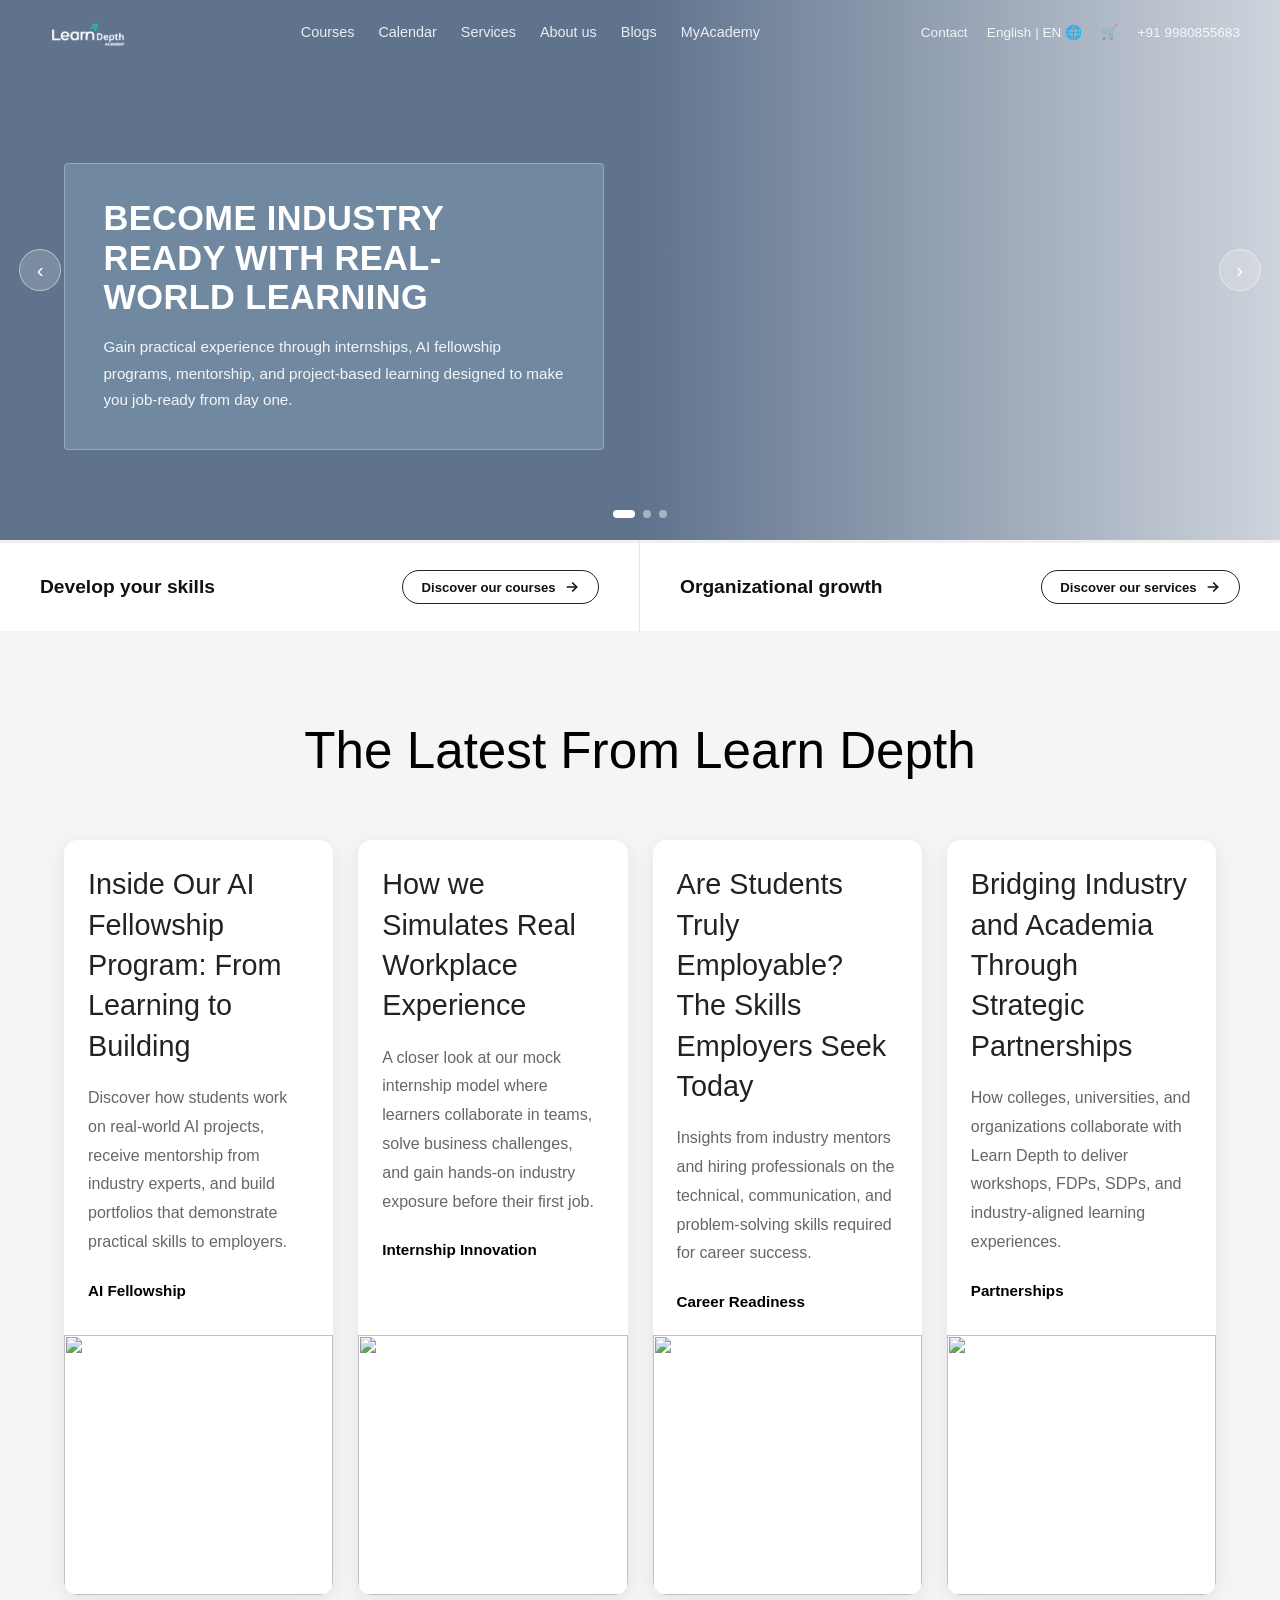
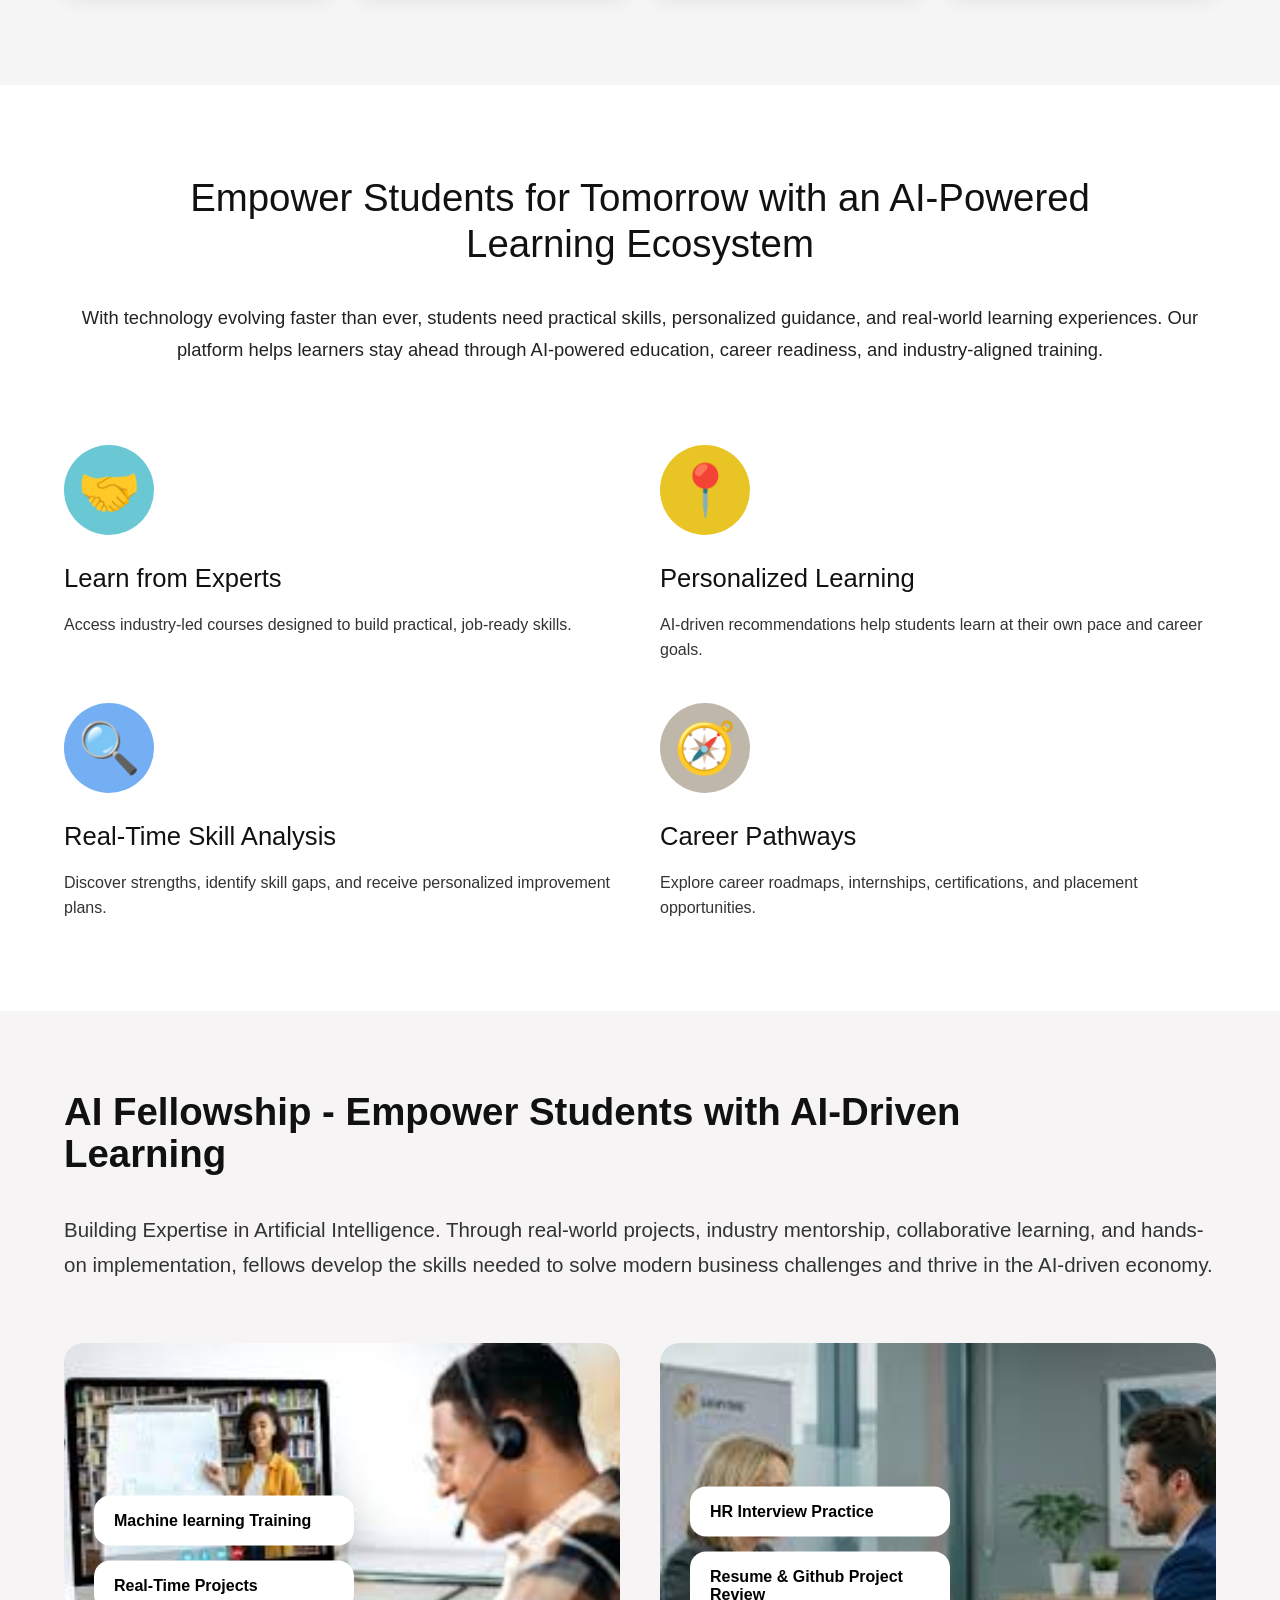
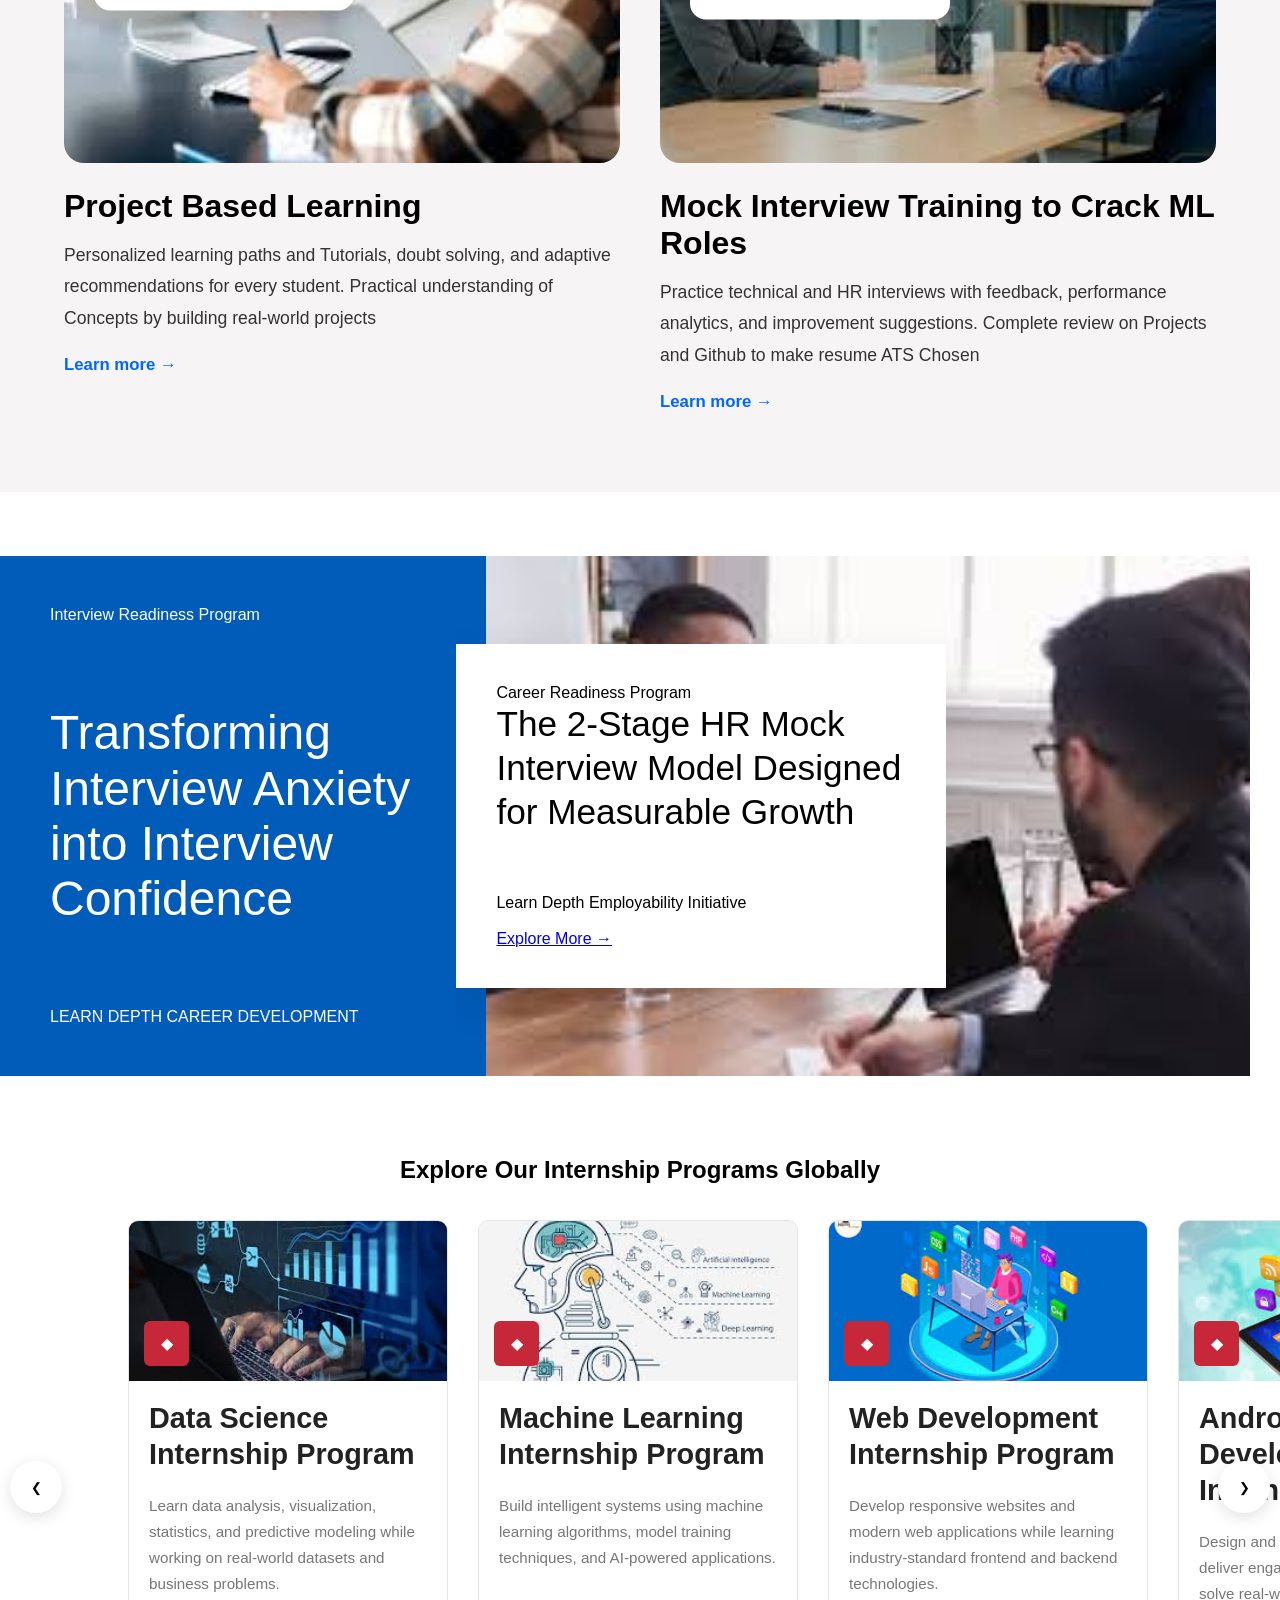
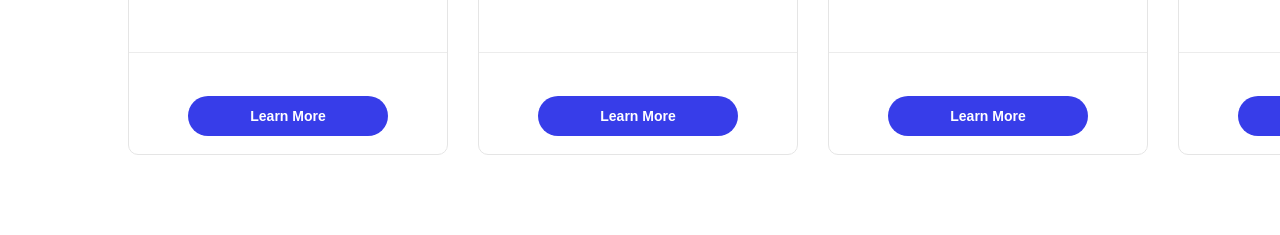
==== index.html @ 4b8437ee "Initial commit" ====
<!doctype html>
<html lang="en">

<head>
  <meta charset="UTF-8" />
  <meta name="viewport" content="width=device-width,initial-scale=1.0" />
  <title>Academy — Hero Section</title>
  <link rel="stylesheet" href="style.css" class="style" />
</head>

<body>
  <div style="position: relative">
    <!-- NAV -->
    <nav>
      <a href="#" class="nav-logo">
    <img src="img/bg-removed-white.png" alt="Learn Depth Logo">
</a>
      <ul class="nav-links">
        <li><a href="#">Courses</a></li>
        <li><a href="#">Calendar</a></li>
        <li><a href="#">Services</a></li>
        <li><a href="#">About us</a></li>
        <!-- <li><a href="#" class="active">Insights</a></li> -->
        <li><a href="#">Blogs</a></li>
        <li><a href="#">MyAcademy</a></li>
      </ul>
      <div class="nav-right">
        <span>Contact</span>
        <span>English | EN &#127760;</span>
        <span>&#128722;</span>
        <span>+91 9980855683</span>
      </div>
      <button class="nav-toggle" id="navToggle" aria-label="Open navigation menu">
        <span></span><span></span><span></span>
      </button>
    </nav>
    <!-- MOBILE MENU -->
    <div class="mobile-menu" id="mobileMenu" role="dialog" aria-label="Navigation menu">
      <button class="mobile-close" id="mobileClose" aria-label="Close menu">
        &#x2715;
      </button>
      <a href="#">Courses</a>
      <a href="#">Calendar</a>
      <a href="#">Services</a>
      <a href="#">About us</a>
      <a href="#">Insights</a>
      <a href="#">Blogs</a>
      <a href="#">MyAcademy</a>
      <a href="#">Contact</a>
    </div>
    <!-- HERO SLIDER -->
    <div class="slider" id="slider">
      <div class="slides-track" id="slidesTrack">
        <div class="slide slide-0" role="img" aria-label="Slide 1"></div>
        <div class="slide slide-1" role="img" aria-label="Slide 2"></div>
        <div class="slide slide-2" role="img" aria-label="Slide 3"></div>
      </div>
      <div class="slide-content" id="slideContent">
        <h1 id="slideTitle">Become Industry Ready with Real-World Learning</h1>
        <p id="slideText">
          Gain practical experience through internships, AI fellowship programs, mentorship, and project-based learning 
          designed to make you job-ready from day one.
        </p>
      </div>
      <button class="arrow arrow-left" id="prev" aria-label="Previous slide">
        &#8249;
      </button>
      <button class="arrow arrow-right" id="next" aria-label="Next slide">
        &#8250;
      </button>
      <div class="dots" id="dots" role="tablist" aria-label="Slide indicators"></div>
    </div>
    <!-- BOTTOM CARDS -->
    <div class="bottom-cards">
      <div class="card-item">
        <h3>Develop your skills</h3>
        <a href="#" class="card-btn">
          Discover our courses
          <svg viewBox="0 0 24 24" fill="none" stroke="currentColor" stroke-width="2.5" stroke-linecap="round"
            stroke-linejoin="round">
            <path d="M5 12h14" />
            <path d="M13 6l6 6-6 6" />
          </svg>
        </a>
      </div>
      <div class="card-item">
        <h3>Organizational growth</h3>
        <a href="#" class="card-btn">
          Discover our services
          <svg viewBox="0 0 24 24" fill="none" stroke="currentColor" stroke-width="2.5" stroke-linecap="round"
            stroke-linejoin="round">
            <path d="M5 12h14" />
            <path d="M13 6l6 6-6 6" />
          </svg>
        </a>
      </div>
    </div>
  </div>
  <!-- /wrapper -->

  <section class="insights-section">
    <div class="container">
      <h2 class="section-title">The Latest From Learn Depth</h2>

      <div class="insights-grid">
        <!-- Card 1 -->
        <div class="insight-card">
          <div class="card-content">
            <h3>Inside Our AI Fellowship Program: From Learning to Building</h3>

            <p>
              Discover how students work on real-world AI projects, receive mentorship from industry experts,
               and build portfolios that demonstrate practical skills to employers.
            </p>

            <span class="tag">AI Fellowship</span>
          </div>

          <img src="https://images.unsplash.com/photo-1516321318423-f06f85e504b3?w=800" alt="" />
        </div>

        <!-- Card 2 -->
        <div class="insight-card">
          <div class="card-content">
            <h3>How we Simulates Real Workplace Experience</h3>

            <p>
              A closer look at our mock internship model where learners collaborate in teams, solve business challenges, and
               gain hands-on industry exposure before their first job.
            </p>

            <span class="tag">Internship Innovation</span>
          </div>

          <img src="https://images.unsplash.com/photo-1516321497487-e288fb19713f?w=800" alt="" />
        </div>

        <!-- Card 3 -->
        <div class="insight-card">
          <div class="card-content">
            <h3>Are Students Truly Employable? The Skills Employers Seek Today</h3>

            <p>
              Insights from industry mentors and hiring professionals on the technical, communication,
               and problem-solving skills required for career success.
            </p>

            <span class="tag">Career Readiness</span>
          </div>

          <img src="https://images.unsplash.com/photo-1522202176988-66273c2fd55f?w=800" alt="" />
        </div>

        <!-- Card 4 -->
        <div class="insight-card">
          <div class="card-content">
            <h3>Bridging Industry and Academia Through Strategic Partnerships</h3>

            <p>
              How colleges, universities, and organizations collaborate with Learn Depth to deliver workshops, 
              FDPs, SDPs, and industry-aligned learning experiences.
            </p>

            <span class="tag">Partnerships</span>
          </div>

          <img src="https://images.unsplash.com/photo-1454165804606-c3d57bc86b40?w=800" alt="" />
        </div>
      </div>
    </div>
  </section>

  <section class="features-section">
    <div class="features-container">
      <h2 class="section-heading">
        Empower Students for Tomorrow with an AI-Powered Learning Ecosystem
      </h2>

      <p class="section-description">
        With technology evolving faster than ever, students need practical
        skills, personalized guidance, and real-world learning experiences.
        Our platform helps learners stay ahead through AI-powered education,
        career readiness, and industry-aligned training.
      </p>

      <div class="features-grid">
        <div class="feature-card">
          <div class="icon-circle blue">🤝</div>

          <h3>Learn from Experts</h3>

          <p>
            Access industry-led courses designed to build practical, job-ready
            skills.
          </p>
        </div>

        <div class="feature-card">
          <div class="icon-circle yellow">📍</div>

          <h3>Personalized Learning</h3>

          <p>
            AI-driven recommendations help students learn at their own pace
            and career goals.
          </p>
        </div>

        <div class="feature-card">
          <div class="icon-circle blue2">🔍</div>

          <h3>Real-Time Skill Analysis</h3>

          <p>
            Discover strengths, identify skill gaps, and receive personalized
            improvement plans.
          </p>
        </div>

        <div class="feature-card">
          <div class="icon-circle gray">🧭</div>

          <h3>Career Pathways</h3>

          <p>
            Explore career roadmaps, internships, certifications, and
            placement opportunities.
          </p>
        </div>
      </div>
    </div>
  </section>

  <section class="solutions-section">
    <div class="solutions-container">
      <div class="solutions-header">
        <h2 >AI Fellowship - Empower Students with AI-Driven Learning</h2><br>

        <p>
          Building Expertise in Artificial Intelligence. Through real-world projects, industry mentorship, 
          collaborative learning, and hands-on implementation, fellows develop the skills 
          needed to solve modern business challenges and thrive in the AI-driven economy.
        </p>
      </div>

      <div class="solutions-grid">
        <!-- Card 1 -->

        <article class="solution-card">
          <div class="solution-image">
            <img src="img/download (18).jpg" alt="AI Learning" />

            <div class="floating-box">
              <div class="mini-card">Machine learning Training</div>

              <div class="mini-card">Real-Time Projects</div>
            </div>
          </div>

          <div class="solution-content">
            <h3>Project Based Learning </h3>

            <p>
              Personalized learning paths and Tutorials, doubt solving, and
              adaptive recommendations for every student.
              Practical understanding of Concepts by building real-world projects
            </p>

            <a href="#" class="learn-link"> Learn more → </a>
          </div>
        </article>

        <!-- Card 2 -->

        <article class="solution-card">
          <div class="solution-image">
            <img src="img/download (19).jpg" alt="Mock Interview" />

            <div class="floating-box">
              <div class="mini-card">HR Interview Practice</div>

              <div class="mini-card">Resume & Github Project Review</div>
            </div>
          </div>

          <div class="solution-content">
            <h3>Mock Interview Training to Crack ML Roles</h3>

            <p>
              Practice technical and HR interviews with feedback, performance
              analytics, and improvement suggestions.
              Complete review on Projects and Github to make resume ATS Chosen
            </p>

            <a href="#" class="learn-link"> Learn more → </a>
          </div>
        </article>
      </div>
    </div>
  </section>

  <section class="edu-research-showcase">
    <div class="edu-showcase-wrap">
      <div class="edu-primary-panel">
        <span class="edu-panel-label"> Interview Readiness Program </span>

        <h2 class="edu-panel-heading">
          Transforming Interview Anxiety into Interview Confidence
        </h2>

        <div class="edu-panel-footer">LEARN DEPTH CAREER DEVELOPMENT</div>
      </div>

      <div class="edu-visual-zone">
        <img src="img/mock-int.png" alt="Student Learning" class="edu-visual-image" />

        <div class="edu-floating-report">
          <span class="edu-report-label"> Career Readiness Program</span>

          <h3 class="edu-report-heading">
            The 2-Stage HR Mock Interview Model Designed for Measurable Growth
          </h3>

          <p class="edu-report-brand">Learn Depth Employability Initiative</p>
          <br />
          <a href="#" class="edu-insights-button"> Explore More → </a>
        </div>
      </div>
    </div>
  </section>

<section class="lp-programs-section">

    <h2 class="lp-program-heading" style="text-align:center">
        Explore Our Internship Programs Globally
    </h2><br><br>

    <div class="lp-programs-slider">

        <button class="lp-arrow lp-prev">&#10094;</button>

        <div class="lp-slider-window">

            <div class="lp-slider-track">

                <!-- Data Science -->

                <div class="lp-course-card">
                    <div class="lp-course-image">
                        <img src="img/datasci.png" alt="Data Science">
                        <div class="lp-badge">◆</div>
                    </div>

                    <div class="lp-course-content">
                        <h3>Data Science Internship Program</h3>
                        <p>
                            Learn data analysis, visualization, statistics, and predictive
                            modeling while working on real-world datasets and business problems.
                        </p>
                    </div>

                    <div class="lp-course-footer">
                        <a href="course-details.html" style="display:block;width:100%;max-width:200px;margin:25px auto 0;padding:12px 20px;background:#373de9;color:#fff;text-decoration:none;text-align:center;border-radius:30px;font-size:14px;font-weight:700;box-sizing:border-box;">
                            Learn More
                        </a>
                    </div>
                </div>

                <!-- Machine Learning -->

                <div class="lp-course-card">
                    <div class="lp-course-image">
                        <img src="img/ml.png" alt="Machine Learning">
                        <div class="lp-badge">◆</div>
                    </div>

                    <div class="lp-course-content">
                        <h3>Machine Learning Internship Program</h3>
                        <p>
                            Build intelligent systems using machine learning algorithms,
                            model training techniques, and AI-powered applications.
                        </p>
                    </div>

                    <div class="lp-course-footer">
                        <a href="course-details.html" style="display:block;width:100%;max-width:200px;margin:25px auto 0;padding:12px 20px;background:#373de9;color:#fff;text-decoration:none;text-align:center;border-radius:30px;font-size:14px;font-weight:700;box-sizing:border-box;">
                            Learn More
                        </a>
                    </div>
                </div>

                <!-- Web Development -->

                <div class="lp-course-card">
                    <div class="lp-course-image">
                        <img src="img/web.png" alt="Web Development">
                        <div class="lp-badge">◆</div>
                    </div>

                    <div class="lp-course-content">
                        <h3>Web Development Internship Program</h3>
                        <p>
                            Develop responsive websites and modern web applications while
                            learning industry-standard frontend and backend technologies.
                        </p>
                    </div>

                    <div class="lp-course-footer">
                        <a href="course-details.html" style="display:block;width:100%;max-width:200px;margin:25px auto 0;padding:12px 20px;background:#373de9;color:#fff;text-decoration:none;text-align:center;border-radius:30px;font-size:14px;font-weight:700;box-sizing:border-box;">
                            Learn More
                        </a>
                    </div>
                </div>

                <!-- Android -->

                <div class="lp-course-card">
                    <div class="lp-course-image">
                        <img src="img/and_app.png" alt="Android Development">
                        <div class="lp-badge">◆</div>
                    </div>

                    <div class="lp-course-content">
                        <h3>Android App Development Internship Program</h3>
                        <p>
                            Design and build mobile applications that deliver engaging user
                            experiences and solve real-world challenges.
                        </p>
                    </div>

                    <div class="lp-course-footer">
                        <a href="course-details.html" style="display:block;width:100%;max-width:200px;margin:25px auto 0;padding:12px 20px;background:#373de9;color:#fff;text-decoration:none;text-align:center;border-radius:30px;font-size:14px;font-weight:700;box-sizing:border-box;">
                            Learn More
                        </a>
                    </div>
                </div>

                <!-- Java -->

                <div class="lp-course-card">
                    <div class="lp-course-image">
                        <img src="img/java.png" alt="Java Development">
                        <div class="lp-badge">◆</div>
                    </div>

                    <div class="lp-course-content">
                        <h3>Java Development Internship Program</h3>
                        <p>
                            Master object-oriented programming and enterprise application
                            development using Java and modern development frameworks.
                        </p>
                    </div>

                    <div class="lp-course-footer">
                        <a href="course-details.html" style="display:block;width:100%;max-width:200px;margin:25px auto 0;padding:12px 20px;background:#373de9;color:#fff;text-decoration:none;text-align:center;border-radius:30px;font-size:14px;font-weight:700;box-sizing:border-box;">
                            Learn More
                        </a>
                    </div>
                </div>

                <!-- Python -->

                <div class="lp-course-card">
                    <div class="lp-course-image">
                        <img src="img/python.png" alt="Python Development">
                        <div class="lp-badge">◆</div>
                    </div>

                    <div class="lp-course-content">
                        <h3>Python Development Internship Program</h3>
                        <p>
                            Build automation tools, backend applications, and intelligent
                            solutions using one of the world's most versatile programming languages.
                        </p>
                    </div>

                    <div class="lp-course-footer">
                        <a href="course-details.html" style="display:block;width:100%;max-width:200px;margin:25px auto 0;padding:12px 20px;background:#373de9;color:#fff;text-decoration:none;text-align:center;border-radius:30px;font-size:14px;font-weight:700;box-sizing:border-box;">
                            Learn More
                        </a>
                    </div>
                </div>

                <!-- Sales & Marketing -->

                <div class="lp-course-card">
                    <div class="lp-course-image">
                        <img src="img/sale_mar.png" alt="Sales & Marketing">
                        <div class="lp-badge">◆</div>
                    </div>

                    <div class="lp-course-content">
                        <h3>Sales & Marketing Internship Program</h3>
                        <p>
                            Gain practical exposure to modern sales techniques,
                            digital marketing strategies, lead generation and customer engagement.
                        </p>
                    </div>

                    <div class="lp-course-footer">
                        <a href="course-details.html" style="display:block;width:100%;max-width:200px;margin:25px auto 0;padding:12px 20px;background:#373de9;color:#fff;text-decoration:none;text-align:center;border-radius:30px;font-size:14px;font-weight:700;box-sizing:border-box;">
                            Learn More
                        </a>
                    </div>
                </div>

                <!-- Content Strategy -->

                <div class="lp-course-card">
                    <div class="lp-course-image">
                        <img src="img/content.png" alt="Content Strategy">
                        <div class="lp-badge">◆</div>
                    </div>

                    <div class="lp-course-content">
                        <h3>Content Strategy Internship Program</h3>
                        <p>
                            Learn how to create impactful content, develop content calendars,
                            optimize engagement, and build strong brand communication strategies.
                        </p>
                    </div>

                    <div class="lp-course-footer">
                        <a href="course-details.html" style="display:block;width:100%;max-width:200px;margin:25px auto 0;padding:12px 20px;background:#373de9;color:#fff;text-decoration:none;text-align:center;border-radius:30px;font-size:14px;font-weight:700;box-sizing:border-box;">
                            Learn More
                        </a>
                    </div>
                </div>

            </div>

        </div>

        <button class="lp-arrow lp-next">&#10095;</button>

    </div>

</section>
  <script>
    (function () {
      var slides = [
        {
          title: "Ready to grow and make real impact?",
          text: "Gain practical experience through internships, AI fellowship programs, mentorship, and project-based learning designed to make you job-ready from day one.",
        },
        {
          title: "Experience the Workplace Before Your First Job",
          text: "We simulates a complete internship environment where students work on real projects, collaborate in teams, receive feedback, and build professional confidence.",
        },
        {
          title: "Bridging the Gap Between Education and Industry",
          text: "Through workshops, FDPs, SDPs, corporate training, and industry-academia partnerships, we help institutions and learners stay aligned with evolving industry demands.",
        },
      ];

      var cur = 0,
        n = slides.length,
        timer;
      var track = document.getElementById("slidesTrack");
      var titleEl = document.getElementById("slideTitle");
      var textEl = document.getElementById("slideText");
      var contentEl = document.getElementById("slideContent");
      var dotsEl = document.getElementById("dots");

      // Build dots
      slides.forEach(function (_, i) {
        var d = document.createElement("button");
        d.className = "dot" + (i === 0 ? " active" : "");
        d.setAttribute("aria-label", "Go to slide " + (i + 1));
        d.setAttribute("role", "tab");
        d.onclick = function () {
          goTo(i);
        };
        dotsEl.appendChild(d);
      });

      function updateDots() {
        dotsEl.querySelectorAll(".dot").forEach(function (d, i) {
          d.classList.toggle("active", i === cur);
          d.setAttribute("aria-selected", i === cur ? "true" : "false");
        });
      }

      function updateContent() {
        contentEl.classList.add("fade-out");
        setTimeout(function () {
          titleEl.textContent = slides[cur].title;
          textEl.textContent = slides[cur].text;
          contentEl.classList.remove("fade-out");
        }, 320);
      }

      function goTo(idx) {
        cur = ((idx % n) + n) % n;
        track.style.transform = "translateX(-" + cur * 100 + "%)";
        updateDots();
        updateContent();
        resetTimer();
      }

      function resetTimer() {
        clearInterval(timer);
        timer = setInterval(function () {
          goTo(cur + 1);
        }, 4800);
      }

      document.getElementById("prev").onclick = function () {
        goTo(cur - 1);
      };
      document.getElementById("next").onclick = function () {
        goTo(cur + 1);
      };
      resetTimer();

      // Mobile menu
      document.getElementById("navToggle").onclick = function () {
        document.getElementById("mobileMenu").classList.add("open");
        document.body.style.overflow = "hidden";
      };
      document.getElementById("mobileClose").onclick = function () {
        document.getElementById("mobileMenu").classList.remove("open");
        document.body.style.overflow = "";
      };

      // Touch swipe
      var startX = 0;
      var sl = document.getElementById("slider");
      sl.addEventListener(
        "touchstart",
        function (e) {
          startX = e.touches[0].clientX;
        },
        { passive: true },
      );
      sl.addEventListener(
        "touchend",
        function (e) {
          var dx = e.changedTouches[0].clientX - startX;
          if (Math.abs(dx) > 40) goTo(dx < 0 ? cur + 1 : cur - 1);
        },
        { passive: true },
      );

      // Keyboard arrow support
      document.addEventListener("keydown", function (e) {
        if (e.key === "ArrowLeft") goTo(cur - 1);
        if (e.key === "ArrowRight") goTo(cur + 1);
      });
    })();
  </script>
  <script src="script.js"></script>
  <script>
    const track = document.querySelector(".lp-slider-track");
    const cards = document.querySelectorAll(".lp-course-card");

    const nextBtn = document.querySelector(".lp-next");
    const prevBtn = document.querySelector(".lp-prev");

    let index = 0;

    function cardWidth() {
      return cards[0].offsetWidth + 30;
    }

    function moveSlider() {
      track.style.transform = `translateX(-${index * cardWidth()}px)`;
    }

    nextBtn.addEventListener("click", () => {
      if (index < cards.length - 1) {
        index++;
      } else {
        index = 0;
      }

      moveSlider();
    });

    prevBtn.addEventListener("click", () => {
      if (index > 0) {
        index--;
      } else {
        index = cards.length - 1;
      }

      moveSlider();
    });

    window.addEventListener("resize", moveSlider);

    /* Auto Slide */

    setInterval(() => {
      if (index < cards.length - 1) {
        index++;
      } else {
        index = 0;
      }

      moveSlider();
    }, 4000);
  </script>
</body>

</html>
---- style.css ----
*{box-sizing:border-box;margin:0;padding:0}
:root{--blue:#1a5fa8;--blue-dark:#0d3f72;--blue-light:#add8e6;--white:#fff;--nav-h:64px}
body{font-family:'Segoe UI',Arial,sans-serif;overflow-x:hidden}

/* ── NAV ── */
nav{position:absolute;top:0;left:0;width:100%;z-index:100;display:flex;align-items:center;justify-content:space-between;padding:0 2.5rem;height:var(--nav-h);background:transparent}
.nav-logo{
    display:flex;
    align-items:center;
}

.nav-logo img{
    height:100px;
    width: 100px;
    display:block;
}.nav-logo img{
    height:100px;
    width: 100px;
    max-width:100%;
    object-fit:contain;
}

@media(max-width:768px){
    .nav-logo img{
        height: 100px;
    }
}

@media(max-width:480px){
    .nav-logo img{
        height:100px;
    }
}.nav-links{display:flex;align-items:center;gap:1.5rem;list-style:none}
.nav-links a{color:#fff;text-decoration:none;font-size:.9rem;opacity:.88;transition:opacity .2s}
.nav-links a:hover{opacity:1;text-decoration:underline}
.nav-links a.active{font-weight:700;opacity:1}
.nav-right{display:flex;align-items:center;gap:1.2rem;color:#fff;font-size:.85rem}
.nav-right span{cursor:pointer;opacity:.88;white-space:nowrap}
.nav-right span:hover{opacity:1}
.nav-toggle{display:none;flex-direction:column;gap:5px;cursor:pointer;padding:4px;background:none;border:none}
.nav-toggle span{display:block;width:24px;height:2px;background:#fff;border-radius:2px;transition:.3s}

/* Mobile menu overlay */
.mobile-menu{display:none;position:fixed;top:0;left:0;width:100%;height:100vh;background:var(--blue-dark);z-index:200;flex-direction:column;padding:5rem 2rem 2rem;gap:0;overflow-y:auto}
.mobile-menu.open{display:flex}
.mobile-menu a{color:#fff;font-size:1.1rem;text-decoration:none;border-bottom:1px solid rgba(255,255,255,.15);padding:.9rem 0}
.mobile-menu a:hover{opacity:.8}
.mobile-close{position:absolute;top:1rem;right:1.5rem;background:none;border:none;color:#fff;font-size:2rem;cursor:pointer;line-height:1}

/* ── SLIDER ── */
.slider{position:relative;width:100%;height:540px;overflow:hidden}
.slides-track{display:flex;height:100%;transition:transform .7s cubic-bezier(.4,0,.2,1);will-change:transform}
.slide{min-width:100%;height:100%;position:relative;background-size:cover;background-position:center}
.slide::after{content:'';position:absolute;inset:0;background:linear-gradient(to right,rgba(10,40,80,.65) 50%,rgba(10,40,80,.2))}
.slide-0{background-image:url('https://images.unsplash.com/photo-1521737711867-e3b97375f902?w=1400&q=80')}
.slide-1{background-image:url('https://images.unsplash.com/photo-1515378791036-0648a3ef77b2?w=1400&q=80')}
.slide-2{background-image:url('https://images.unsplash.com/photo-1524178232363-1fb2b075b655?w=1400&q=80')}

/* Content box — light blue */
.slide-content{
  position:absolute;
  bottom:90px;left:5%;
  z-index:10;
  max-width:540px;
  background:rgba(173,216,230,.22);
  backdrop-filter:blur(4px);
  -webkit-backdrop-filter:blur(4px);
  border:1.5px solid rgba(173,216,230,.45);
  border-radius:4px;
  padding:2.2rem 2.4rem;
  transition:opacity .45s,transform .45s;
}
.slide-content.fade-out{opacity:0;transform:translateY(12px)}
.slide-content h1{
  color:#fff;
  font-size:clamp(1.4rem,3.5vw,2.15rem);
  font-weight:800;
  line-height:1.15;
  text-transform:uppercase;
  margin-bottom:1rem;
  letter-spacing:.4px;
}
.slide-content p{color:rgba(255,255,255,.92);font-size:clamp(.82rem,1.5vw,.95rem);line-height:1.75}

/* Arrows */
.arrow{
  position:absolute;top:50%;transform:translateY(-50%);
  z-index:20;
  background:rgba(255,255,255,.18);
  border:1.5px solid rgba(255,255,255,.45);
  color:#fff;width:42px;height:42px;border-radius:50%;
  display:flex;align-items:center;justify-content:center;
  cursor:pointer;font-size:1.3rem;transition:.2s;user-select:none;
}
.arrow:hover{background:rgba(255,255,255,.38)}
.arrow-left{left:1.2rem}
.arrow-right{right:1.2rem}

/* Dots */
.dots{position:absolute;bottom:1.4rem;left:50%;transform:translateX(-50%);display:flex;gap:8px;z-index:20}
.dot{width:8px;height:8px;border-radius:50%;background:rgba(255,255,255,.45);cursor:pointer;border:none;transition:.35s;padding:0}
.dot.active{background:#fff;width:22px;border-radius:4px}
.dot:focus-visible{outline:2px solid #fff}

/* ── BOTTOM CARDS ── */
.bottom-cards{display:grid;grid-template-columns:1fr 1fr;background:#fff}
.card-item{padding:1.7rem 2.5rem;display:flex;align-items:center;justify-content:space-between;gap:1rem;border-top:3px solid #f0f0f0}
.card-item:first-child{border-right:1px solid #e6e6e6}
.card-item h3{font-size:clamp(.95rem,2vw,1.2rem);font-weight:700;color:#111}
.card-btn{
  display:flex;align-items:center;gap:.5rem;
  border:1.5px solid #222;border-radius:999px;
  padding:.5rem 1.15rem;font-size:.82rem;font-weight:600;
  cursor:pointer;white-space:nowrap;background:#fff;
  transition:.2s;text-decoration:none;color:#111;
  font-family:inherit;
}
.card-btn:hover{background:#111;color:#fff}
.card-btn svg{width:16px;height:16px;flex-shrink:0}

/* ── RESPONSIVE ── */
@media(max-width:960px){
  .nav-links,.nav-right{display:none}
  .nav-toggle{display:flex}
  nav{padding:0 1.5rem}
}
@media(max-width:640px){
  .slider{height:430px}
  .slide-content{bottom:55px;left:3%;right:3%;max-width:100%;padding:1.2rem 1.3rem}
  .bottom-cards{grid-template-columns:1fr}
  .card-item:first-child{border-right:none;border-bottom:1px solid #e6e6e6}
  .card-item{flex-direction:column;align-items:flex-start;gap:.8rem;padding:1.3rem 1.5rem}
}
@media(max-width:420px){
  .slider{height:380px}
  .arrow{width:34px;height:34px;font-size:1rem}
}


/* ===== SECTION ===== */

.insights-section {
    padding: 90px 5%;
    background: #f5f5f5;
}

.container {
    max-width: 1400px;
    margin: auto;
}

.section-title {
    text-align: center;
    font-size: clamp(2rem, 4vw, 3.5rem);
    font-weight: 300;
    margin-bottom: 60px;
    color: #050000;
}

/* ===== GRID ===== */

.insights-grid {
    display: grid;
    grid-template-columns: repeat(4, 1fr);
    gap: 25px;
}

/* ===== CARD ===== */

.insight-card {
    background: #fff;
    border-radius: 14px;
    overflow: hidden;
    box-shadow: 0 5px 20px rgba(0,0,0,0.08);
    transition: 0.4s ease;
    display: flex;
    flex-direction: column;
    cursor: pointer;
    height: 100%;
}

.insight-card:hover {
    transform: translateY(-8px);
    box-shadow: 0 15px 35px rgba(0,0,0,0.15);
}

.card-content {
    padding: 24px;
}

.card-content h3 {
    font-size: 1.8rem;
    line-height: 1.4;
    color: #222;
    margin-bottom: 18px;
    font-weight: 500;
}

.card-content p {
    color: #666;
    line-height: 1.8;
    font-size: 1rem;
    margin-bottom: 25px;
}

.tag {
    font-weight: 700;
    color: #000;
    font-size: 0.95rem;
}

.insight-card img {
    width: 100%;
    height: 260px;
    object-fit: cover;
    margin-top: auto;
}

/* ===== INSIGHTS RESPONSIVE ===== */

@media (max-width: 1400px) {
    .insights-grid {
        grid-template-columns: repeat(4, 1fr);
    }
}

@media (max-width: 1200px) {

    .insights-grid {
        grid-template-columns: repeat(2, 1fr);
        gap: 20px;
    }

    .card-content h3 {
        font-size: 1.5rem;
    }

    .insight-card img {
        height: 220px;
    }
}

@media (max-width: 768px) {

    .insights-section {
        padding: 60px 20px;
    }

    .section-title {
        font-size: 2rem;
        margin-bottom: 40px;
    }

    .insights-grid {
        grid-template-columns: 1fr;
        gap: 20px;
    }

    .card-content {
        padding: 20px;
    }

    .card-content h3 {
        font-size: 1.3rem;
    }

    .card-content p {
        font-size: 0.95rem;
        line-height: 1.6;
    }

    .insight-card img {
        height: 200px;
    }
}

@media (max-width: 480px) {

    .section-title {
        font-size: 1.8rem;
    }

    .card-content h3 {
        font-size: 1.2rem;
    }

    .insight-card img {
        height: 180px;
    }
}
/* SECTION */

.features-section {
    background: #ffffff;
    padding: 90px 5%;
}

.features-container {
    max-width: 1200px;
    margin: auto;
}

/* HEADING */

.section-heading {
    text-align: center;
    font-size: clamp(1.25rem, 3vw, 3rem);
    font-weight: 300;
    line-height: 1.2;
    max-width: 900px;
    margin: 0 auto 35px;
    color: #111;
}

.section-description {
    text-align: center;
    max-width: 1200px;
    margin: auto;
    font-size: 1rem;
    line-height: 1.7;
    color: #222;
    margin-bottom: 80px;
}

/* GRID */

.features-grid {
    display: grid;
    grid-template-columns: repeat(4,1fr);
    gap: 40px;
}

/* CARD */

.feature-card {
    transition: all .3s ease;
}

.feature-card:hover {
    transform: translateY(-8px);
}

.feature-card h3 {
    font-size: 1.5rem;
    font-weight: 400;
    line-height: 1.2;
    margin-bottom: 18px;
    color: #111;
}

.feature-card p {
    font-size: 1rem;
    line-height: 1.6;
    color: #333;
}

/* ICONS */

.icon-circle {
    width: 90px;
    height: 90px;
    border-radius: 50%;
    margin-bottom: 28px;

    display: flex;
    align-items: center;
    justify-content: center;

    font-size: 50px;
}

.blue {
    background: #69c8d3;
}

.yellow {
    background: #e8c525;
}

.blue2 {
    background: #73aff2;
}

.gray {
    background: #bfb7aa;
}


/* ===== FEATURES RESPONSIVE ===== */

@media (max-width: 1300px){

    .features-grid{
        grid-template-columns: repeat(2,1fr);
        gap:40px;
    }

    .section-description{
        font-size:1.15rem;
    }

    .feature-card h3{
        font-size:1.6rem;
    }
}

@media (max-width: 768px){

    .features-section{
        padding:60px 20px;
    }

    .section-heading{
        font-size:2rem;
        max-width:100%;
    }

    .section-description{
        font-size:1rem;
        margin-bottom:50px;
        line-height:1.7;
    }

    .features-grid{
        grid-template-columns:1fr;
        gap:35px;
        text-align:center;
    }

    .icon-circle{
        margin:0 auto 20px;
        width:85px;
        height:85px;
        font-size:35px;
    }

    .feature-card h3{
        font-size:1.4rem;
    }

    .feature-card p{
        font-size:0.95rem;
    }
}

@media (max-width: 480px){

    .section-heading{
        font-size:1.8rem;
    }

    .section-description{
        font-size:0.95rem;
    }

    .icon-circle{
        width:75px;
        height:75px;
        font-size:30px;
    }

    .feature-card h3{
        font-size:1.25rem;
    }
}


/* ==========================
   SOLUTIONS SECTION
========================== */

.solutions-section{
    background:hsl(0, 11%, 96%);
    padding:80px 5%;
}

.solutions-container{
    max-width:1400px;
    margin:auto;
}

.solutions-header{
    margin-bottom:60px;
}

.solutions-header h2{
    font-size:clamp(1.5rem, 3vw, 3rem);
    line-height:1.1;
    margin-bottom:20px;
    font-weight:600;
    color:#111;
    max-width:900px;
}

.solutions-header p{
    max-width:1200px;
    font-size:clamp(0.875rem, 1.6vw, 1.5rem);
    line-height:1.7;
    color:#333;
}

/* GRID */

.solutions-grid{
    display:grid;
    grid-template-columns:repeat(auto-fit,minmax(450px,1fr));
    gap:40px;
}

/* CARD */

.solution-card{
    display:flex;
    flex-direction:column;
}

/* IMAGE */

.solution-image{
    position:relative;
    background:#ececec;
    border-radius:20px;
    overflow:hidden;
    min-height:420px;
}

.solution-image img{
    width:100%;
    height:100%;
    object-fit:cover;
}

/* FLOATING CARD */

.floating-box{
    position:absolute;
    left:30px;
    top:50%;
    transform:translateY(-50%);
    display:flex;
    flex-direction:column;
    gap:15px;
}

.mini-card{
    background:rgb(255, 255, 255);
    padding:16px 20px;
    border-radius:16px;
    font-weight:600;
    font-size:1rem;
    box-shadow:0 10px 30px rgba(0,0,0,.08);
    width:260px;
}

/* CONTENT */

.solution-content{
    padding-top:25px;
}

.solution-content h3{
    font-size:2rem;
    margin-bottom:15px;
}
.lp-programs-section h3{
  font-size:2rem;
    margin-bottom:15px;
}
.solution-content p{
    font-size:1.1rem;
    line-height:1.8;
    color:#333;
    margin-bottom:20px;
}

.learn-link{
    text-decoration:none;
    color:#0066ff;
    font-weight:600;
    font-size:1.05rem;
}

.learn-link:hover{
    text-decoration:underline;
}
/* TABLET */

@media(max-width:1024px){

    .solutions-grid{
        grid-template-columns:1fr;
    }

    .solution-image{
        min-height:350px;
    }
}

/* MOBILE */

@media(max-width:768px){

    .solutions-section{
        padding:60px 20px;
    }

    .solutions-header{
        text-align:center;
    }

    .solutions-header h2{
        font-size:2rem;
    }

    .solutions-header p{
        font-size:1rem;
    }

    .solution-image{
        min-height:280px;
    }

    .floating-box{
        left:15px;
        top:auto;
        bottom:15px;
        transform:none;
    }

    .mini-card{
        width:220px;
        font-size:.85rem;
        padding:12px 15px;
    }

    .solution-content h3{
        font-size:1.5rem;
    }

    .solution-content p{
        font-size:.95rem;
    }
}

/* SMALL MOBILE */

@media(max-width:480px){

    .solutions-grid{
        gap:30px;
    }

    .solution-image{
        min-height:240px;
        border-radius:16px;
    }

    .mini-card{
        width:180px;
        font-size:.75rem;
    }

    .solution-content h3{
        font-size:1.3rem;
    }

    .learn-link{
        font-size:.95rem;
    }
}

.edu-showcase-wrap{
    max-width:1400px;
    margin:auto;
    margin-top:5%;

    display:flex;
    align-items:center;

    position:relative;
}

/* LEFT CARD */

.edu-primary-panel{

    width:38%;

    min-height:520px;

    background:#005cb8;

    padding:50px;

    color:#fff;

    display:flex;
    flex-direction:column;
    justify-content:space-between;

    position:relative;
    z-index:3;
}

/* IMAGE */

.edu-visual-zone{

    width:62%;

    min-height:520px;

    margin-left:-30px;

    background:#eee;

    position:relative;

    overflow:hidden;
}

.edu-visual-image{

    width:100%;
    height:520px;

    object-fit:cover;
}

/* FLOATING CARD */

.edu-floating-report{

    position:absolute;

    width:490px;

    min-height:320px;

    background:#fff;

    left: -1px 0px;

    top:50%;

    transform:translateY(-50%);

    padding:40px;

    box-shadow:0 15px 40px rgba(0,0,0,.08);

    z-index:5;
}

.edu-panel-heading{
    font-size:3rem;
    line-height:1.15;
    font-weight:300;
}

.edu-report-heading{
    font-size:2.2rem;
    line-height:1.25;
    font-weight:300;
    margin-bottom:60px;
}
@media(max-width:992px){

    .edu-showcase-wrap{
        flex-direction:column;
    }

    .edu-primary-panel{
        width:100%;
        min-height:auto;
    }

    .edu-visual-zone{
        width:100%;
        margin-left:0;
        height:500px;
    }

    .edu-floating-report{

        width:85%;

        left:50%;

        top:auto;

        bottom:20px;

        transform:translateX(-50%);
    }
}



.lp-programs-section{
    padding:80px 0;
    background:#ffffff;
    overflow:hidden;
}

.lp-programs-slider{
    position:relative;
}

.lp-slider-window{
    overflow:hidden;
    width:100%;
    margin-left: 10%;
}

.lp-slider-track{
    display:flex;
    gap:30px;
    transition:transform .5s ease;
    will-change:transform;
}

.lp-course-card{

    flex:0 0 320px;

    background:#fff;

    border:1px solid #e5e5e5;

    border-radius:10px;

    overflow:hidden;

    display:flex;
    flex-direction:column;

    min-height:470px;
}

/* IMAGE */

.lp-course-image{

    height:160px;

    position:relative;

    overflow:hidden;
}

.lp-course-image img{

    width:100%;
    height:100%;

    object-fit:cover;
}

.lp-badge{

    position:absolute;

    left:15px;
    bottom:15px;

    width:45px;
    height:45px;

    background:#c62839;

    color:white;

    display:flex;
    align-items:center;
    justify-content:center;

    border-radius:6px;
}

/* CONTENT */

.lp-course-content{

    padding:20px;

    flex:1;
}

.lp-course-content h3{

    font-size:1.8rem;

    line-height:1.25;

    margin-bottom:20px;

    color:#222;
}

.lp-course-content p{

    color:#777;

    line-height:1.7;

    font-size:.95rem;
}

/* FOOTER */

.lp-course-footer{

    display:flex;

    justify-content:space-between;

    padding:18px 20px;

    border-top:1px solid #ececec;

    color:#a33;

    font-weight:600;
}

/* ARROWS */

.lp-arrow{

    position:absolute;

    top:50%;

    transform:translateY(-50%);

    width:52px;
    height:52px;

    border:none;

    background:white;

    box-shadow:0 4px 15px rgba(0,0,0,.12);

    border-radius:50%;

    cursor:pointer;

    z-index:20;
}

.lp-prev{
    left:10px;
}

.lp-next{
    right:10px;
}


@media(max-width:768px){

    .lp-course-card{

        flex:0 0 280px;

        min-height:420px;
    }

    .lp-course-content h3{
        font-size:1.4rem;
    }

    .lp-arrow{

        width:40px;
        height:40px;
    }
}

@media(max-width:480px){

    .lp-course-card{

        flex:0 0 85vw;
    }
}














/* Prevent overflow */

html,
body {
    overflow-x: hidden;
    width: 100%;
}

/* Responsive images */

img {
    max-width: 100%;
    display: block;
}

/* Better containers */

.container,
.features-container {
    width: 100%;
    max-width: 1400px;
    margin: auto;
}

/* Flexible grids */

.insights-grid,
.features-grid {
    width: 100%;
}

/* Prevent text overflow */

h1,h2,h3,h4,h5,h6,p {
    word-wrap: break-word;
}
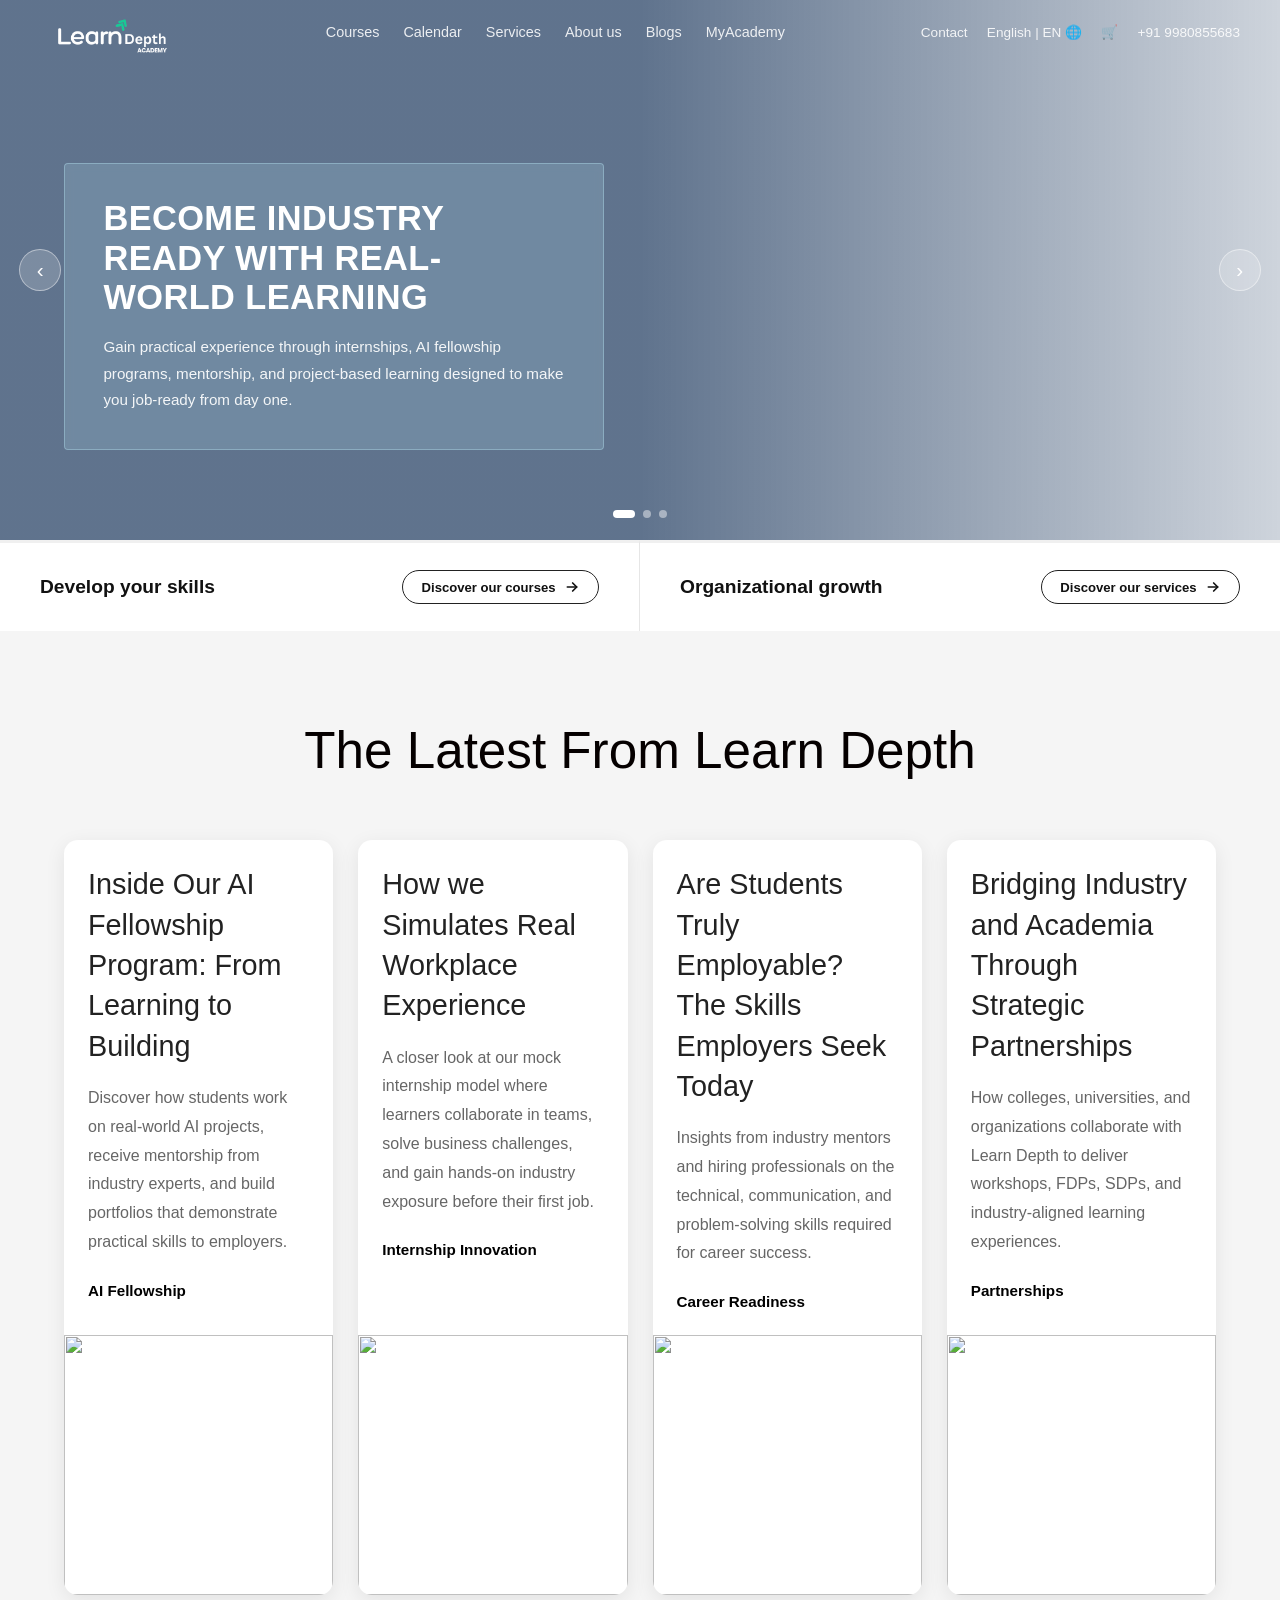
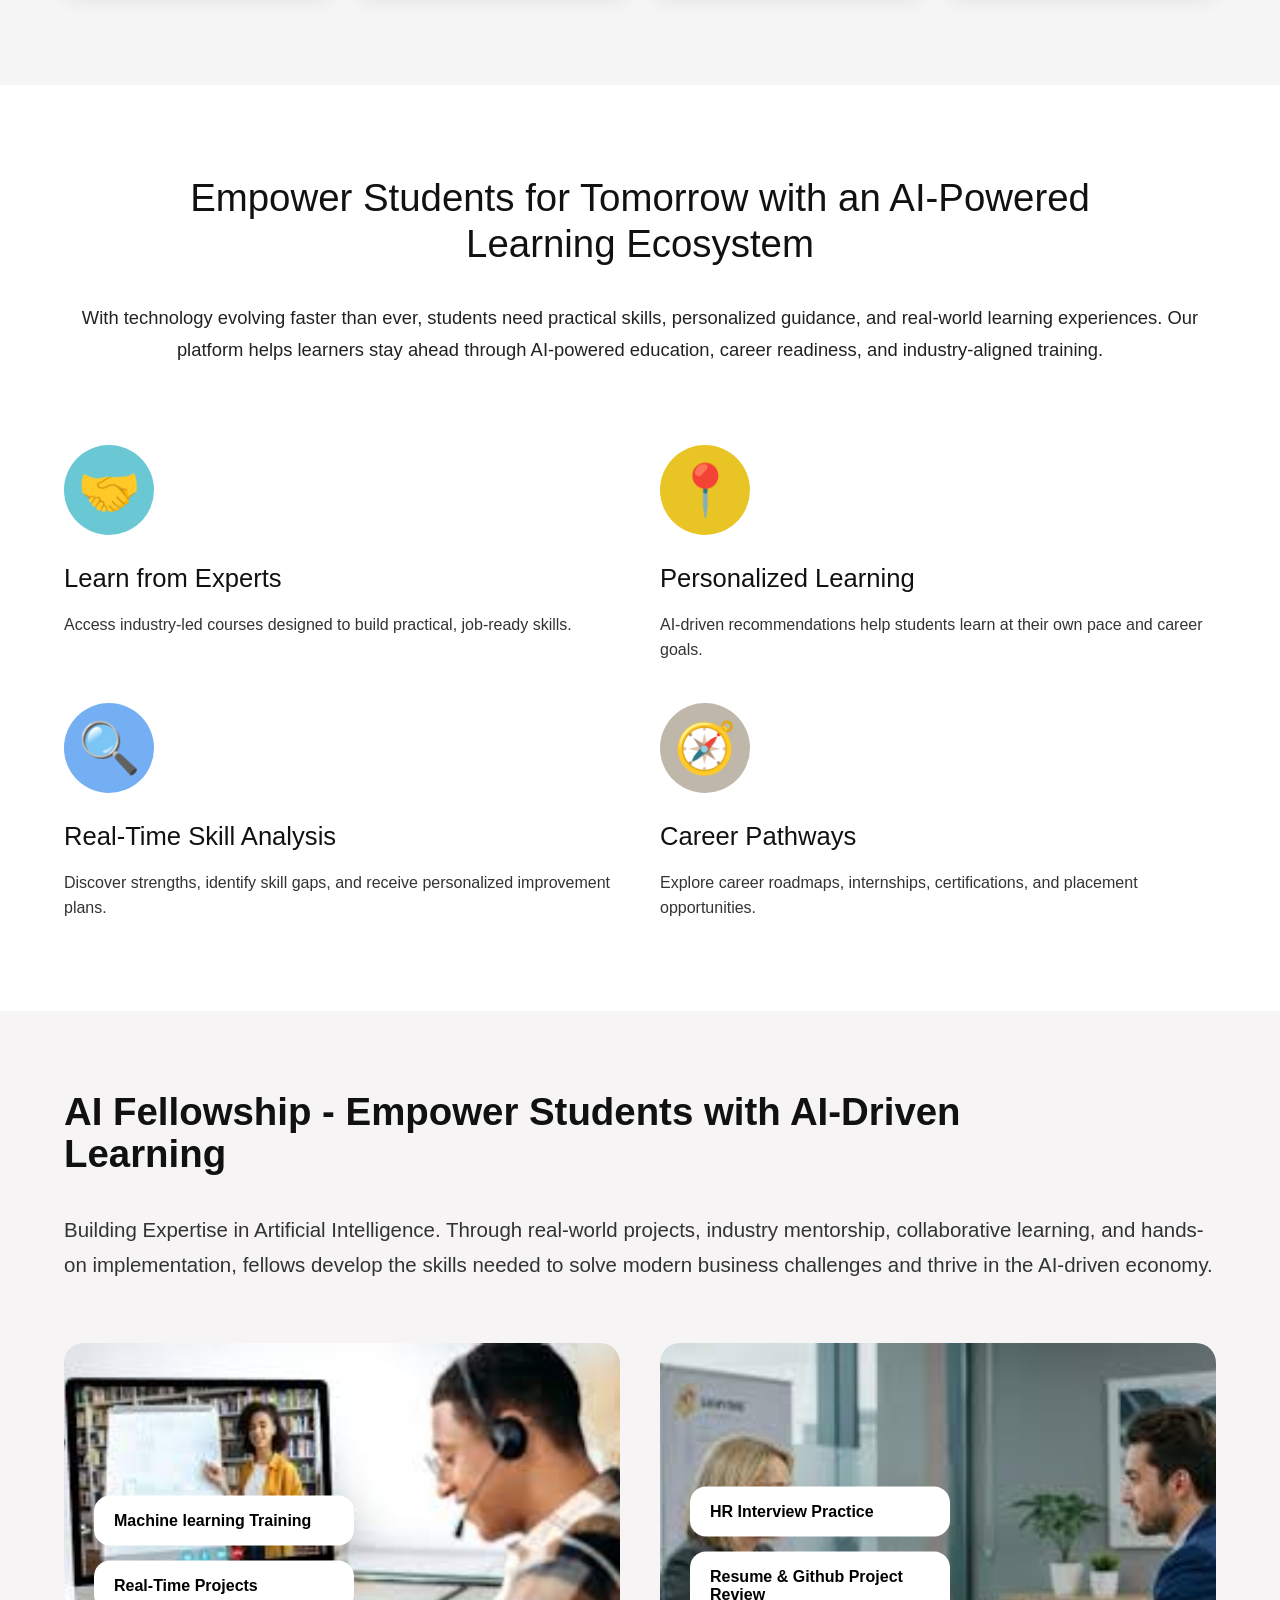
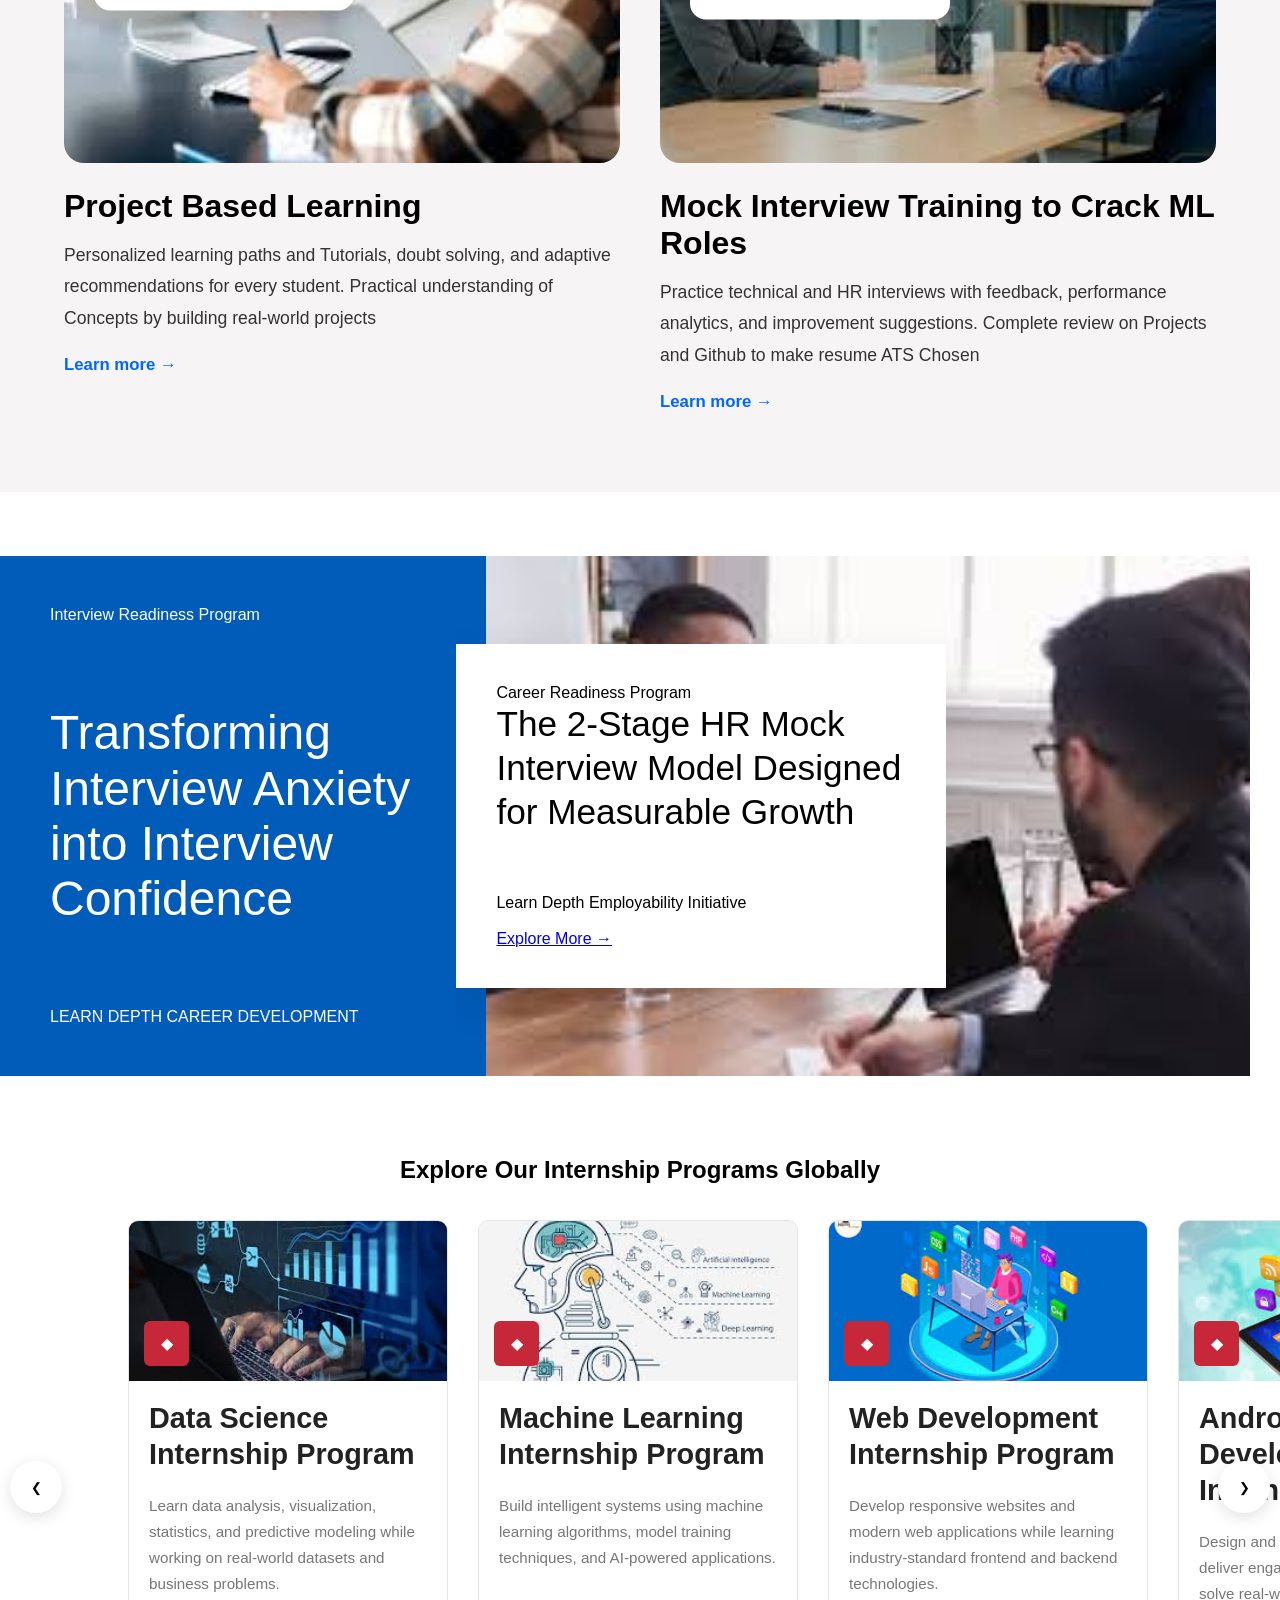
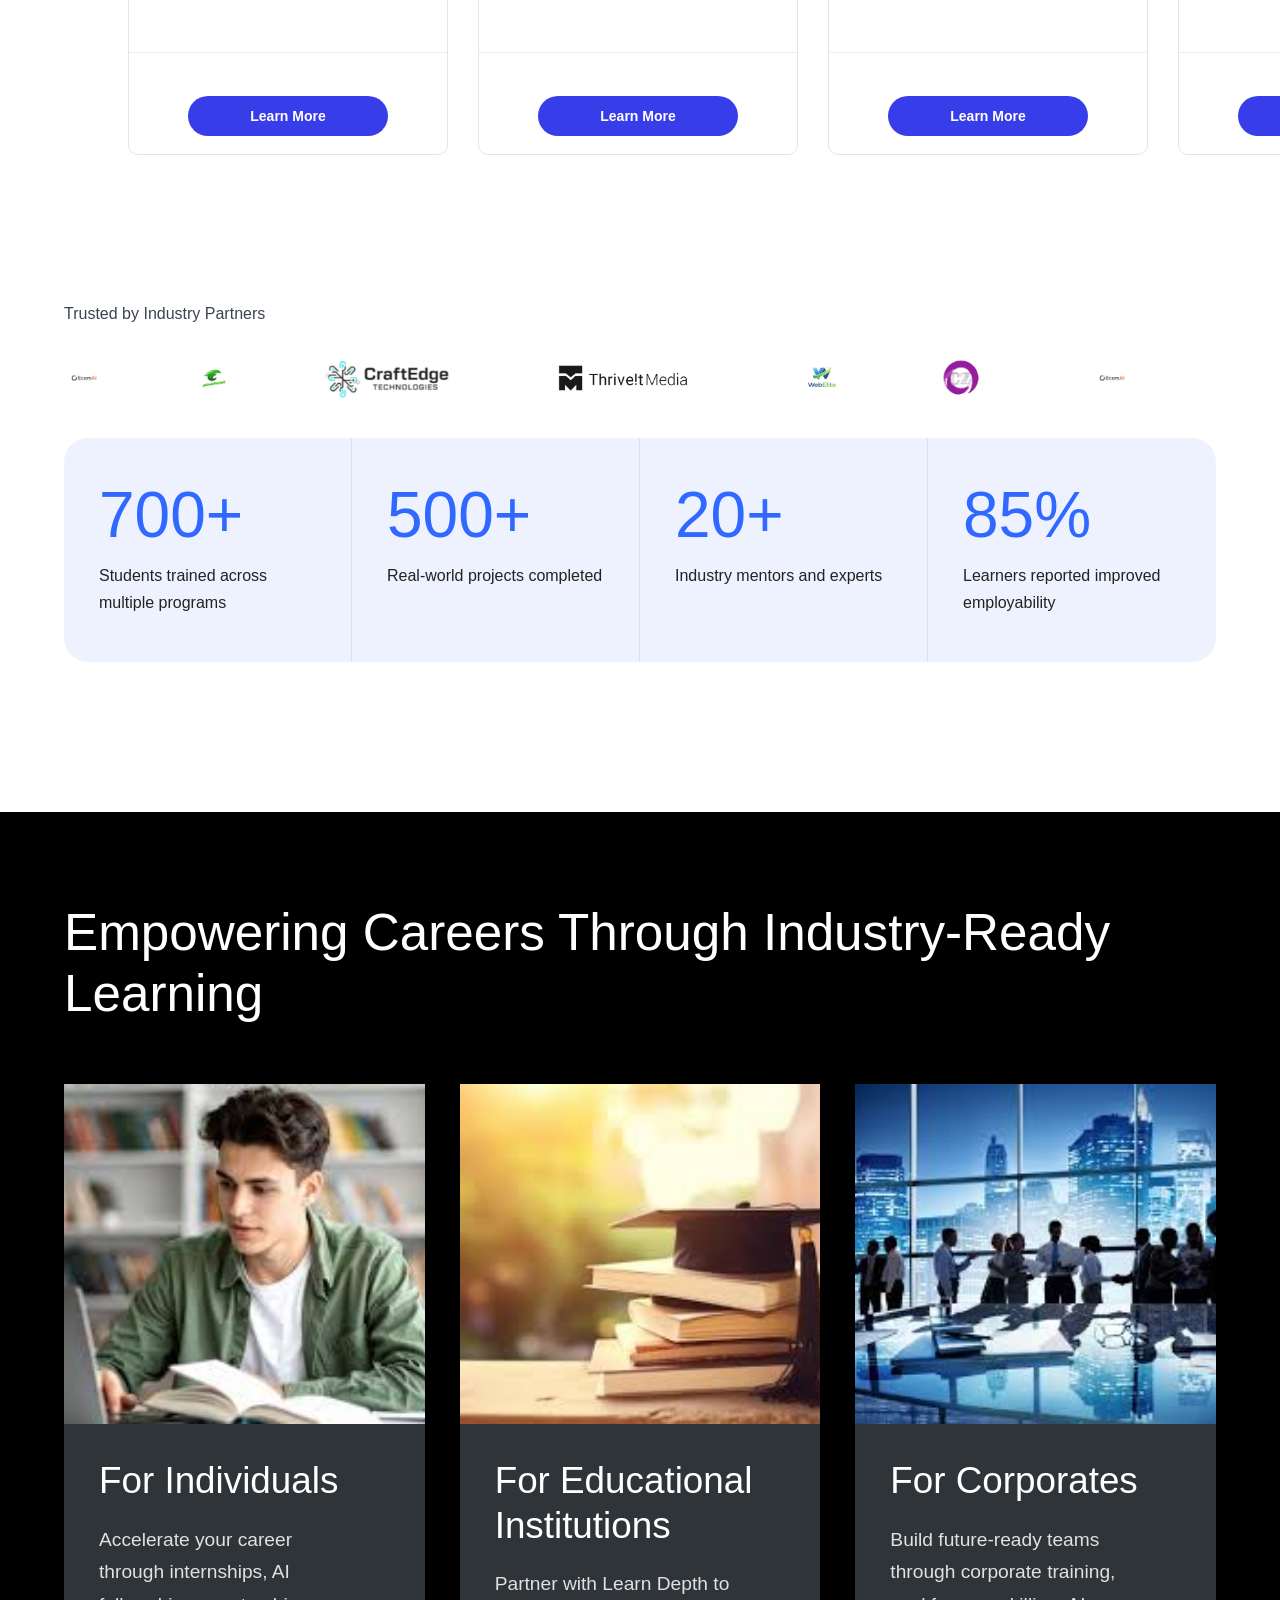
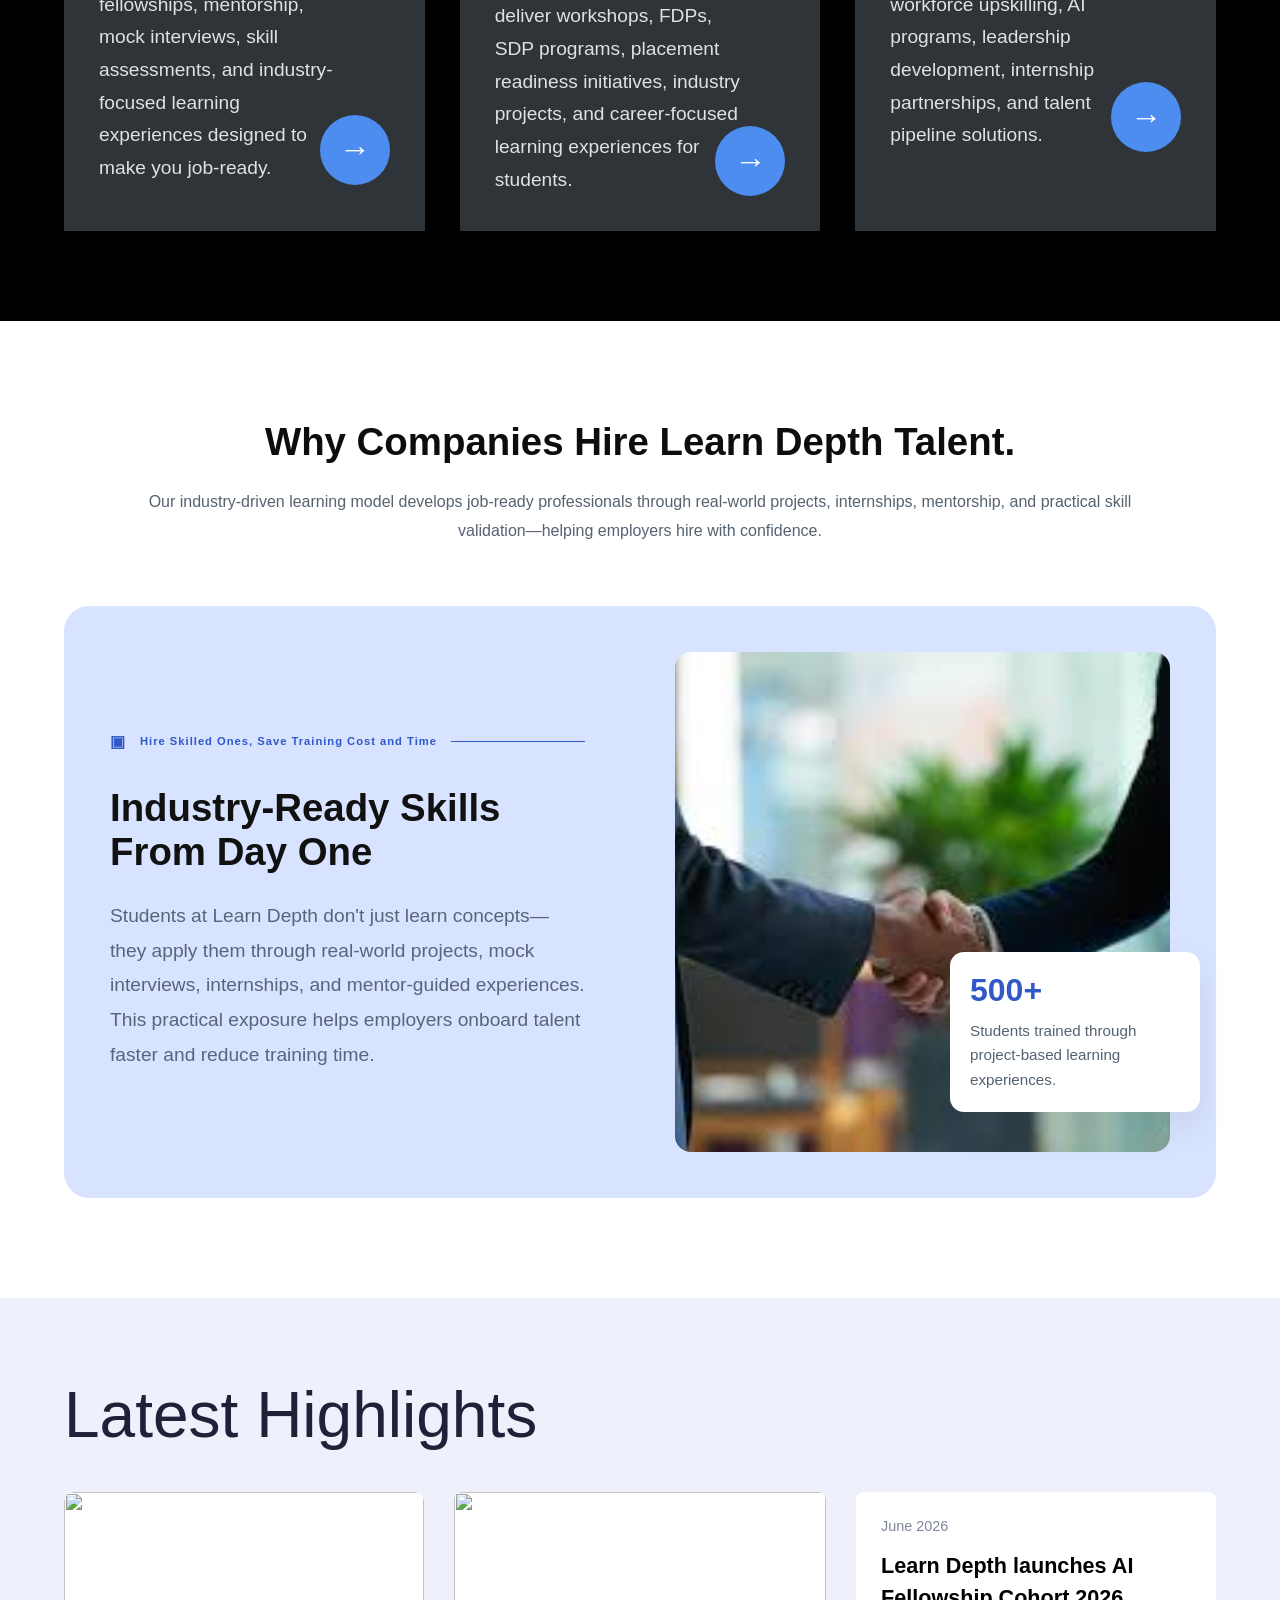
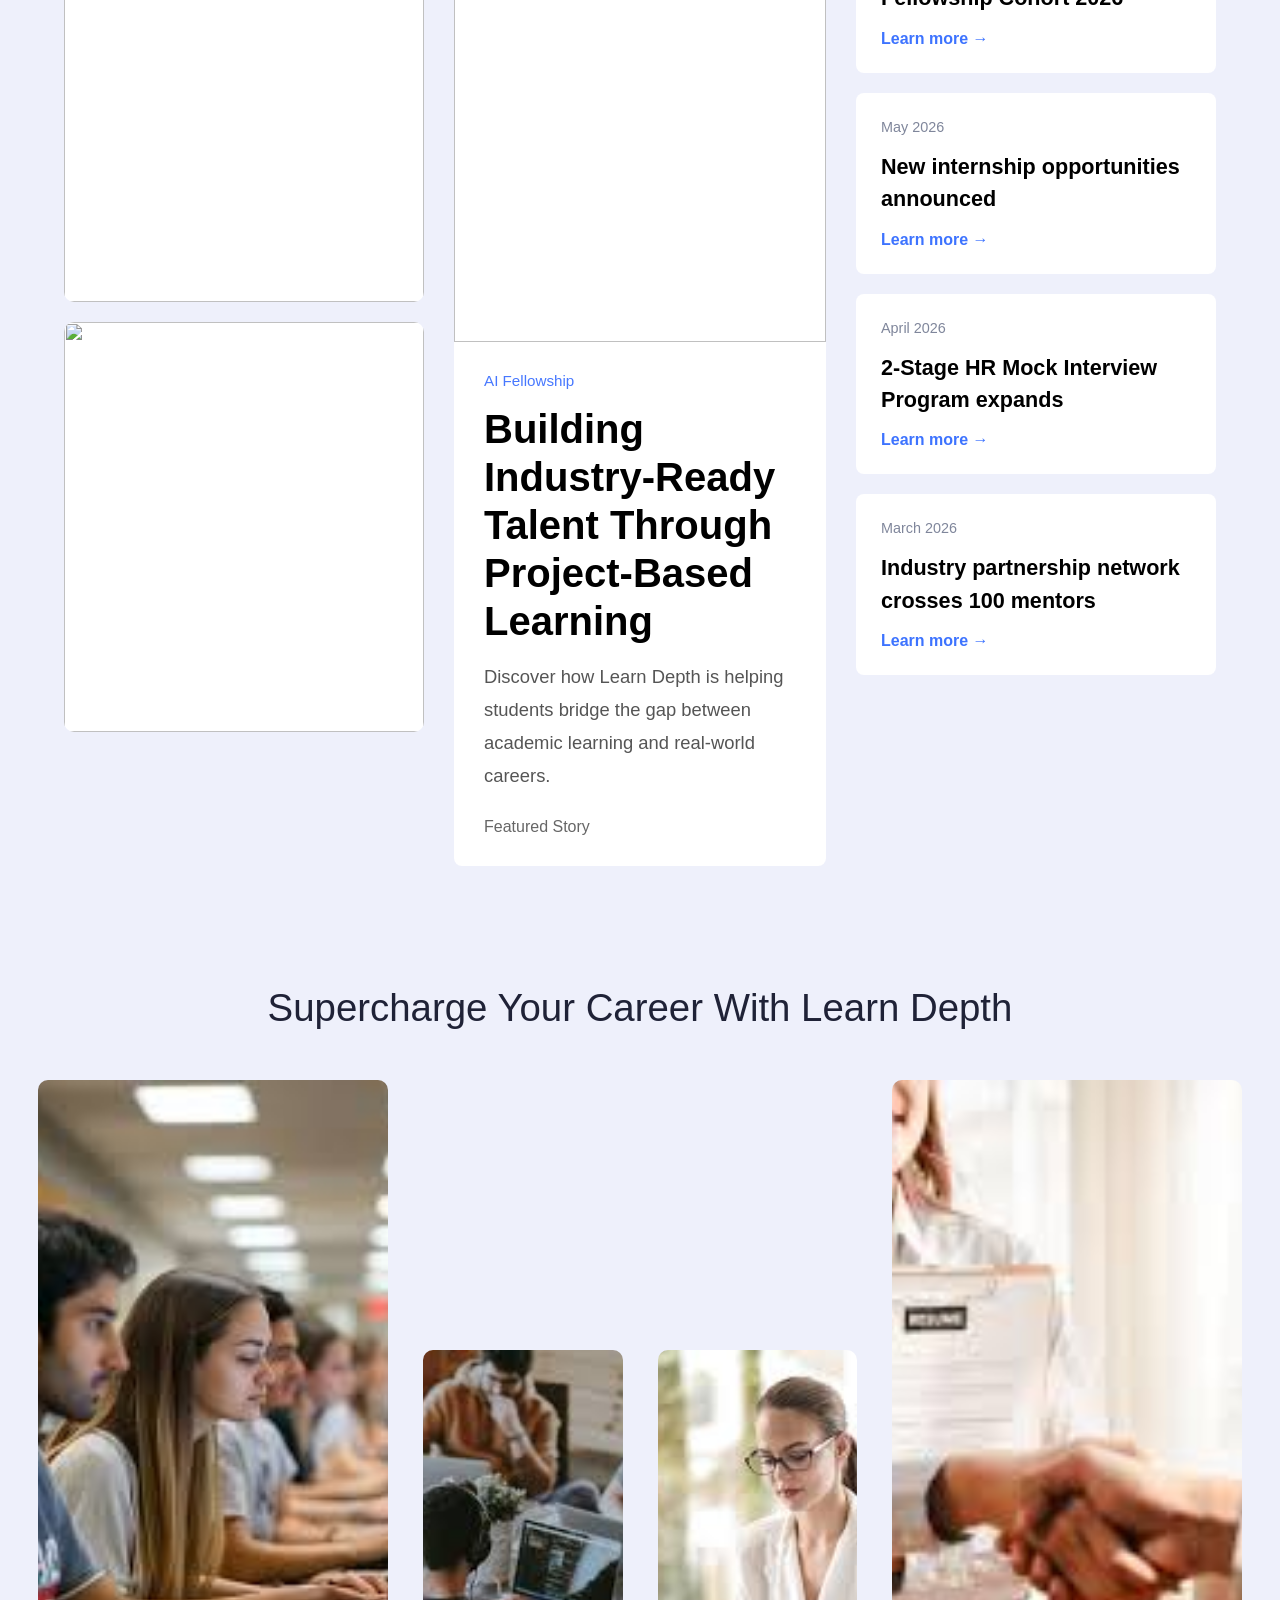
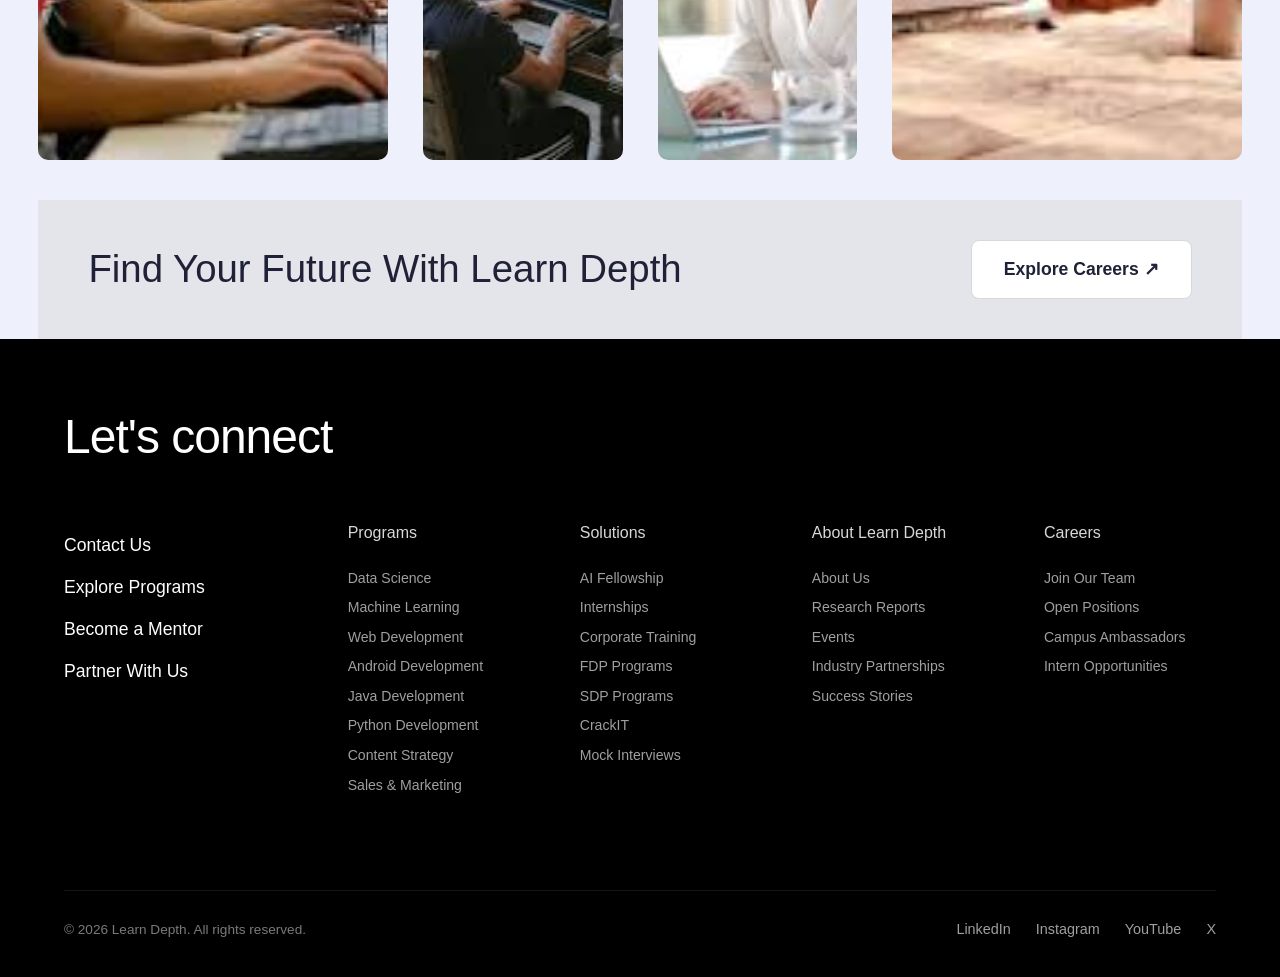
==== commit 3c29bd48: "Update files" ====
--- a/index.html
+++ b/index.html
@@ -1,706 +1,1349 @@
 <!doctype html>
 <html lang="en">
-
-<head>
-  <meta charset="UTF-8" />
-  <meta name="viewport" content="width=device-width,initial-scale=1.0" />
-  <title>Academy — Hero Section</title>
-  <link rel="stylesheet" href="style.css" class="style" />
-</head>
-
-<body>
-  <div style="position: relative">
-    <!-- NAV -->
-    <nav>
-      <a href="#" class="nav-logo">
-    <img src="img/bg-removed-white.png" alt="Learn Depth Logo">
-</a>
-      <ul class="nav-links">
-        <li><a href="#">Courses</a></li>
-        <li><a href="#">Calendar</a></li>
-        <li><a href="#">Services</a></li>
-        <li><a href="#">About us</a></li>
-        <!-- <li><a href="#" class="active">Insights</a></li> -->
-        <li><a href="#">Blogs</a></li>
-        <li><a href="#">MyAcademy</a></li>
-      </ul>
-      <div class="nav-right">
-        <span>Contact</span>
-        <span>English | EN &#127760;</span>
-        <span>&#128722;</span>
-        <span>+91 9980855683</span>
+  <head>
+    <meta charset="UTF-8" />
+    <meta name="viewport" content="width=device-width,initial-scale=1.0" />
+    <title>Academy — Hero Section</title>
+    <link rel="stylesheet" href="style.css" class="style" />
+  </head>
+
+  <body>
+    <div style="position: relative">
+      <!-- NAV -->
+      <nav>
+        <a href="#" class="nav-logo">
+          <img src="img/bg-removed-white.png" alt="Learn Depth Logo" />
+        </a>
+        <ul class="nav-links">
+          <li><a href="#">Courses</a></li>
+          <li><a href="#">Calendar</a></li>
+          <li><a href="#">Services</a></li>
+          <li><a href="#">About us</a></li>
+          <!-- <li><a href="#" class="active">Insights</a></li> -->
+          <li><a href="#">Blogs</a></li>
+          <li><a href="#">MyAcademy</a></li>
+        </ul>
+        <div class="nav-right">
+          <span>Contact</span>
+          <span>English | EN &#127760;</span>
+          <span>&#128722;</span>
+          <span>+91 9980855683</span>
+        </div>
+        <button
+          class="nav-toggle"
+          id="navToggle"
+          aria-label="Open navigation menu"
+        >
+          <span></span><span></span><span></span>
+        </button>
+      </nav>
+      <!-- MOBILE MENU -->
+      <div
+        class="mobile-menu"
+        id="mobileMenu"
+        role="dialog"
+        aria-label="Navigation menu"
+      >
+        <button class="mobile-close" id="mobileClose" aria-label="Close menu">
+          &#x2715;
+        </button>
+        <a href="#">Courses</a>
+        <a href="#">Calendar</a>
+        <a href="#">Services</a>
+        <a href="#">About us</a>
+        <a href="#">Insights</a>
+        <a href="#">Blogs</a>
+        <a href="#">MyAcademy</a>
+        <a href="#">Contact</a>
       </div>
-      <button class="nav-toggle" id="navToggle" aria-label="Open navigation menu">
-        <span></span><span></span><span></span>
-      </button>
-    </nav>
-    <!-- MOBILE MENU -->
-    <div class="mobile-menu" id="mobileMenu" role="dialog" aria-label="Navigation menu">
-      <button class="mobile-close" id="mobileClose" aria-label="Close menu">
-        &#x2715;
-      </button>
-      <a href="#">Courses</a>
-      <a href="#">Calendar</a>
-      <a href="#">Services</a>
-      <a href="#">About us</a>
-      <a href="#">Insights</a>
-      <a href="#">Blogs</a>
-      <a href="#">MyAcademy</a>
-      <a href="#">Contact</a>
+      <!-- HERO SLIDER -->
+      <div class="slider" id="slider">
+        <div class="slides-track" id="slidesTrack">
+          <div class="slide slide-0" role="img" aria-label="Slide 1"></div>
+          <div class="slide slide-1" role="img" aria-label="Slide 2"></div>
+          <div class="slide slide-2" role="img" aria-label="Slide 3"></div>
+        </div>
+        <div class="slide-content" id="slideContent">
+          <h1 id="slideTitle">
+            Become Industry Ready with Real-World Learning
+          </h1>
+          <p id="slideText">
+            Gain practical experience through internships, AI fellowship
+            programs, mentorship, and project-based learning designed to make
+            you job-ready from day one.
+          </p>
+        </div>
+        <button class="arrow arrow-left" id="prev" aria-label="Previous slide">
+          &#8249;
+        </button>
+        <button class="arrow arrow-right" id="next" aria-label="Next slide">
+          &#8250;
+        </button>
+        <div
+          class="dots"
+          id="dots"
+          role="tablist"
+          aria-label="Slide indicators"
+        ></div>
+      </div>
+      <!-- BOTTOM CARDS -->
+      <div class="bottom-cards">
+        <div class="card-item">
+          <h3>Develop your skills</h3>
+          <a href="#" class="card-btn">
+            Discover our courses
+            <svg
+              viewBox="0 0 24 24"
+              fill="none"
+              stroke="currentColor"
+              stroke-width="2.5"
+              stroke-linecap="round"
+              stroke-linejoin="round"
+            >
+              <path d="M5 12h14" />
+              <path d="M13 6l6 6-6 6" />
+            </svg>
+          </a>
+        </div>
+        <div class="card-item">
+          <h3>Organizational growth</h3>
+          <a href="#" class="card-btn">
+            Discover our services
+            <svg
+              viewBox="0 0 24 24"
+              fill="none"
+              stroke="currentColor"
+              stroke-width="2.5"
+              stroke-linecap="round"
+              stroke-linejoin="round"
+            >
+              <path d="M5 12h14" />
+              <path d="M13 6l6 6-6 6" />
+            </svg>
+          </a>
+        </div>
+      </div>
     </div>
-    <!-- HERO SLIDER -->
-    <div class="slider" id="slider">
-      <div class="slides-track" id="slidesTrack">
-        <div class="slide slide-0" role="img" aria-label="Slide 1"></div>
-        <div class="slide slide-1" role="img" aria-label="Slide 2"></div>
-        <div class="slide slide-2" role="img" aria-label="Slide 3"></div>
+    <!-- /wrapper -->
+
+    <section class="insights-section">
+      <div class="container">
+        <h2 class="section-title">The Latest From Learn Depth</h2>
+
+        <div class="insights-grid">
+          <!-- Card 1 -->
+          <div class="insight-card">
+            <div class="card-content">
+              <h3>
+                Inside Our AI Fellowship Program: From Learning to Building
+              </h3>
+
+              <p>
+                Discover how students work on real-world AI projects, receive
+                mentorship from industry experts, and build portfolios that
+                demonstrate practical skills to employers.
+              </p>
+
+              <span class="tag">AI Fellowship</span>
+            </div>
+
+            <img
+              src="https://images.unsplash.com/photo-1516321318423-f06f85e504b3?w=800"
+              alt=""
+            />
+          </div>
+
+          <!-- Card 2 -->
+          <div class="insight-card">
+            <div class="card-content">
+              <h3>How we Simulates Real Workplace Experience</h3>
+
+              <p>
+                A closer look at our mock internship model where learners
+                collaborate in teams, solve business challenges, and gain
+                hands-on industry exposure before their first job.
+              </p>
+
+              <span class="tag">Internship Innovation</span>
+            </div>
+
+            <img
+              src="https://images.unsplash.com/photo-1516321497487-e288fb19713f?w=800"
+              alt=""
+            />
+          </div>
+
+          <!-- Card 3 -->
+          <div class="insight-card">
+            <div class="card-content">
+              <h3>
+                Are Students Truly Employable? The Skills Employers Seek Today
+              </h3>
+
+              <p>
+                Insights from industry mentors and hiring professionals on the
+                technical, communication, and problem-solving skills required
+                for career success.
+              </p>
+
+              <span class="tag">Career Readiness</span>
+            </div>
+
+            <img
+              src="https://images.unsplash.com/photo-1522202176988-66273c2fd55f?w=800"
+              alt=""
+            />
+          </div>
+
+          <!-- Card 4 -->
+          <div class="insight-card">
+            <div class="card-content">
+              <h3>
+                Bridging Industry and Academia Through Strategic Partnerships
+              </h3>
+
+              <p>
+                How colleges, universities, and organizations collaborate with
+                Learn Depth to deliver workshops, FDPs, SDPs, and
+                industry-aligned learning experiences.
+              </p>
+
+              <span class="tag">Partnerships</span>
+            </div>
+
+            <img
+              src="https://images.unsplash.com/photo-1454165804606-c3d57bc86b40?w=800"
+              alt=""
+            />
+          </div>
+        </div>
       </div>
-      <div class="slide-content" id="slideContent">
-        <h1 id="slideTitle">Become Industry Ready with Real-World Learning</h1>
-        <p id="slideText">
-          Gain practical experience through internships, AI fellowship programs, mentorship, and project-based learning 
-          designed to make you job-ready from day one.
+    </section>
+
+    <section class="features-section">
+      <div class="features-container">
+        <h2 class="section-heading">
+          Empower Students for Tomorrow with an AI-Powered Learning Ecosystem
+        </h2>
+
+        <p class="section-description">
+          With technology evolving faster than ever, students need practical
+          skills, personalized guidance, and real-world learning experiences.
+          Our platform helps learners stay ahead through AI-powered education,
+          career readiness, and industry-aligned training.
+        </p>
+
+        <div class="features-grid">
+          <div class="feature-card">
+            <div class="icon-circle blue">🤝</div>
+
+            <h3>Learn from Experts</h3>
+
+            <p>
+              Access industry-led courses designed to build practical, job-ready
+              skills.
+            </p>
+          </div>
+
+          <div class="feature-card">
+            <div class="icon-circle yellow">📍</div>
+
+            <h3>Personalized Learning</h3>
+
+            <p>
+              AI-driven recommendations help students learn at their own pace
+              and career goals.
+            </p>
+          </div>
+
+          <div class="feature-card">
+            <div class="icon-circle blue2">🔍</div>
+
+            <h3>Real-Time Skill Analysis</h3>
+
+            <p>
+              Discover strengths, identify skill gaps, and receive personalized
+              improvement plans.
+            </p>
+          </div>
+
+          <div class="feature-card">
+            <div class="icon-circle gray">🧭</div>
+
+            <h3>Career Pathways</h3>
+
+            <p>
+              Explore career roadmaps, internships, certifications, and
+              placement opportunities.
+            </p>
+          </div>
+        </div>
+      </div>
+    </section>
+
+    <section class="solutions-section">
+      <div class="solutions-container">
+        <div class="solutions-header">
+          <h2>AI Fellowship - Empower Students with AI-Driven Learning</h2>
+          <br />
+
+          <p>
+            Building Expertise in Artificial Intelligence. Through real-world
+            projects, industry mentorship, collaborative learning, and hands-on
+            implementation, fellows develop the skills needed to solve modern
+            business challenges and thrive in the AI-driven economy.
+          </p>
+        </div>
+
+        <div class="solutions-grid">
+          <!-- Card 1 -->
+
+          <article class="solution-card">
+            <div class="solution-image">
+              <img src="img/download (18).jpg" alt="AI Learning" />
+
+              <div class="floating-box">
+                <div class="mini-card">Machine learning Training</div>
+
+                <div class="mini-card">Real-Time Projects</div>
+              </div>
+            </div>
+
+            <div class="solution-content">
+              <h3>Project Based Learning</h3>
+
+              <p>
+                Personalized learning paths and Tutorials, doubt solving, and
+                adaptive recommendations for every student. Practical
+                understanding of Concepts by building real-world projects
+              </p>
+
+              <a href="#" class="learn-link"> Learn more → </a>
+            </div>
+          </article>
+
+          <!-- Card 2 -->
+
+          <article class="solution-card">
+            <div class="solution-image">
+              <img src="img/download (19).jpg" alt="Mock Interview" />
+
+              <div class="floating-box">
+                <div class="mini-card">HR Interview Practice</div>
+
+                <div class="mini-card">Resume & Github Project Review</div>
+              </div>
+            </div>
+
+            <div class="solution-content">
+              <h3>Mock Interview Training to Crack ML Roles</h3>
+
+              <p>
+                Practice technical and HR interviews with feedback, performance
+                analytics, and improvement suggestions. Complete review on
+                Projects and Github to make resume ATS Chosen
+              </p>
+
+              <a href="#" class="learn-link"> Learn more → </a>
+            </div>
+          </article>
+        </div>
+      </div>
+    </section>
+
+    <section class="edu-research-showcase">
+      <div class="edu-showcase-wrap">
+        <div class="edu-primary-panel">
+          <span class="edu-panel-label"> Interview Readiness Program </span>
+
+          <h2 class="edu-panel-heading">
+            Transforming Interview Anxiety into Interview Confidence
+          </h2>
+
+          <div class="edu-panel-footer">LEARN DEPTH CAREER DEVELOPMENT</div>
+        </div>
+
+        <div class="edu-visual-zone">
+          <img
+            src="img/mock-int.png"
+            alt="Student Learning"
+            class="edu-visual-image"
+          />
+
+          <div class="edu-floating-report">
+            <span class="edu-report-label"> Career Readiness Program</span>
+
+            <h3 class="edu-report-heading">
+              The 2-Stage HR Mock Interview Model Designed for Measurable Growth
+            </h3>
+
+            <p class="edu-report-brand">Learn Depth Employability Initiative</p>
+            <br />
+            <a href="#" class="edu-insights-button"> Explore More → </a>
+          </div>
+        </div>
+      </div>
+    </section>
+
+    <section class="lp-programs-section">
+      <h2 class="lp-program-heading" style="text-align: center">
+        Explore Our Internship Programs Globally
+      </h2>
+      <br /><br />
+
+      <div class="lp-programs-slider">
+        <button class="lp-arrow lp-prev">&#10094;</button>
+
+        <div class="lp-slider-window">
+          <div class="lp-slider-track">
+            <!-- Data Science -->
+
+            <div class="lp-course-card">
+              <div class="lp-course-image">
+                <img src="img/datasci.png" alt="Data Science" />
+                <div class="lp-badge">◆</div>
+              </div>
+
+              <div class="lp-course-content">
+                <h3>Data Science Internship Program</h3>
+                <p>
+                  Learn data analysis, visualization, statistics, and predictive
+                  modeling while working on real-world datasets and business
+                  problems.
+                </p>
+              </div>
+
+              <div class="lp-course-footer">
+                <a
+                  href="course-details.html"
+                  style="
+                    display: block;
+                    width: 100%;
+                    max-width: 200px;
+                    margin: 25px auto 0;
+                    padding: 12px 20px;
+                    background: #373de9;
+                    color: #fff;
+                    text-decoration: none;
+                    text-align: center;
+                    border-radius: 30px;
+                    font-size: 14px;
+                    font-weight: 700;
+                    box-sizing: border-box;
+                  "
+                >
+                  Learn More
+                </a>
+              </div>
+            </div>
+
+            <!-- Machine Learning -->
+
+            <div class="lp-course-card">
+              <div class="lp-course-image">
+                <img src="img/ml.png" alt="Machine Learning" />
+                <div class="lp-badge">◆</div>
+              </div>
+
+              <div class="lp-course-content">
+                <h3>Machine Learning Internship Program</h3>
+                <p>
+                  Build intelligent systems using machine learning algorithms,
+                  model training techniques, and AI-powered applications.
+                </p>
+              </div>
+
+              <div class="lp-course-footer">
+                <a
+                  href="course-details.html"
+                  style="
+                    display: block;
+                    width: 100%;
+                    max-width: 200px;
+                    margin: 25px auto 0;
+                    padding: 12px 20px;
+                    background: #373de9;
+                    color: #fff;
+                    text-decoration: none;
+                    text-align: center;
+                    border-radius: 30px;
+                    font-size: 14px;
+                    font-weight: 700;
+                    box-sizing: border-box;
+                  "
+                >
+                  Learn More
+                </a>
+              </div>
+            </div>
+
+            <!-- Web Development -->
+
+            <div class="lp-course-card">
+              <div class="lp-course-image">
+                <img src="img/web.png" alt="Web Development" />
+                <div class="lp-badge">◆</div>
+              </div>
+
+              <div class="lp-course-content">
+                <h3>Web Development Internship Program</h3>
+                <p>
+                  Develop responsive websites and modern web applications while
+                  learning industry-standard frontend and backend technologies.
+                </p>
+              </div>
+
+              <div class="lp-course-footer">
+                <a
+                  href="course-details.html"
+                  style="
+                    display: block;
+                    width: 100%;
+                    max-width: 200px;
+                    margin: 25px auto 0;
+                    padding: 12px 20px;
+                    background: #373de9;
+                    color: #fff;
+                    text-decoration: none;
+                    text-align: center;
+                    border-radius: 30px;
+                    font-size: 14px;
+                    font-weight: 700;
+                    box-sizing: border-box;
+                  "
+                >
+                  Learn More
+                </a>
+              </div>
+            </div>
+
+            <!-- Android -->
+
+            <div class="lp-course-card">
+              <div class="lp-course-image">
+                <img src="img/and_app.png" alt="Android Development" />
+                <div class="lp-badge">◆</div>
+              </div>
+
+              <div class="lp-course-content">
+                <h3>Android App Development Internship Program</h3>
+                <p>
+                  Design and build mobile applications that deliver engaging
+                  user experiences and solve real-world challenges.
+                </p>
+              </div>
+
+              <div class="lp-course-footer">
+                <a
+                  href="course-details.html"
+                  style="
+                    display: block;
+                    width: 100%;
+                    max-width: 200px;
+                    margin: 25px auto 0;
+                    padding: 12px 20px;
+                    background: #373de9;
+                    color: #fff;
+                    text-decoration: none;
+                    text-align: center;
+                    border-radius: 30px;
+                    font-size: 14px;
+                    font-weight: 700;
+                    box-sizing: border-box;
+                  "
+                >
+                  Learn More
+                </a>
+              </div>
+            </div>
+
+            <!-- Java -->
+
+            <div class="lp-course-card">
+              <div class="lp-course-image">
+                <img src="img/java.png" alt="Java Development" />
+                <div class="lp-badge">◆</div>
+              </div>
+
+              <div class="lp-course-content">
+                <h3>Java Development Internship Program</h3>
+                <p>
+                  Master object-oriented programming and enterprise application
+                  development using Java and modern development frameworks.
+                </p>
+              </div>
+
+              <div class="lp-course-footer">
+                <a
+                  href="course-details.html"
+                  style="
+                    display: block;
+                    width: 100%;
+                    max-width: 200px;
+                    margin: 25px auto 0;
+                    padding: 12px 20px;
+                    background: #373de9;
+                    color: #fff;
+                    text-decoration: none;
+                    text-align: center;
+                    border-radius: 30px;
+                    font-size: 14px;
+                    font-weight: 700;
+                    box-sizing: border-box;
+                  "
+                >
+                  Learn More
+                </a>
+              </div>
+            </div>
+
+            <!-- Python -->
+
+            <div class="lp-course-card">
+              <div class="lp-course-image">
+                <img src="img/python.png" alt="Python Development" />
+                <div class="lp-badge">◆</div>
+              </div>
+
+              <div class="lp-course-content">
+                <h3>Python Development Internship Program</h3>
+                <p>
+                  Build automation tools, backend applications, and intelligent
+                  solutions using one of the world's most versatile programming
+                  languages.
+                </p>
+              </div>
+
+              <div class="lp-course-footer">
+                <a
+                  href="course-details.html"
+                  style="
+                    display: block;
+                    width: 100%;
+                    max-width: 200px;
+                    margin: 25px auto 0;
+                    padding: 12px 20px;
+                    background: #373de9;
+                    color: #fff;
+                    text-decoration: none;
+                    text-align: center;
+                    border-radius: 30px;
+                    font-size: 14px;
+                    font-weight: 700;
+                    box-sizing: border-box;
+                  "
+                >
+                  Learn More
+                </a>
+              </div>
+            </div>
+
+            <!-- Sales & Marketing -->
+
+            <div class="lp-course-card">
+              <div class="lp-course-image">
+                <img src="img/sale_mar.png" alt="Sales & Marketing" />
+                <div class="lp-badge">◆</div>
+              </div>
+
+              <div class="lp-course-content">
+                <h3>Sales & Marketing Internship Program</h3>
+                <p>
+                  Gain practical exposure to modern sales techniques, digital
+                  marketing strategies, lead generation and customer engagement.
+                </p>
+              </div>
+
+              <div class="lp-course-footer">
+                <a
+                  href="course-details.html"
+                  style="
+                    display: block;
+                    width: 100%;
+                    max-width: 200px;
+                    margin: 25px auto 0;
+                    padding: 12px 20px;
+                    background: #373de9;
+                    color: #fff;
+                    text-decoration: none;
+                    text-align: center;
+                    border-radius: 30px;
+                    font-size: 14px;
+                    font-weight: 700;
+                    box-sizing: border-box;
+                  "
+                >
+                  Learn More
+                </a>
+              </div>
+            </div>
+
+            <!-- Content Strategy -->
+
+            <div class="lp-course-card">
+              <div class="lp-course-image">
+                <img src="img/content.png" alt="Content Strategy" />
+                <div class="lp-badge">◆</div>
+              </div>
+
+              <div class="lp-course-content">
+                <h3>Content Strategy Internship Program</h3>
+                <p>
+                  Learn how to create impactful content, develop content
+                  calendars, optimize engagement, and build strong brand
+                  communication strategies.
+                </p>
+              </div>
+
+              <div class="lp-course-footer">
+                <a
+                  href="course-details.html"
+                  style="
+                    display: block;
+                    width: 100%;
+                    max-width: 200px;
+                    margin: 25px auto 0;
+                    padding: 12px 20px;
+                    background: #373de9;
+                    color: #fff;
+                    text-decoration: none;
+                    text-align: center;
+                    border-radius: 30px;
+                    font-size: 14px;
+                    font-weight: 700;
+                    box-sizing: border-box;
+                  "
+                >
+                  Learn More
+                </a>
+              </div>
+            </div>
+          </div>
+        </div>
+
+        <button class="lp-arrow lp-next">&#10095;</button>
+      </div>
+    </section>
+
+    <section class="ld-trust-section">
+
+    <div class="ld-trust-container">
+
+        <p class="ld-trust-label">
+            Trusted by Industry Partners
+        </p>
+
+        <!-- LOGO SLIDER -->
+
+        <div class="ld-logo-slider">
+
+            <div class="ld-logo-track">
+
+                <!-- Set 1 -->
+
+                <img src="img/ecom_bharat_ai_logo-removebg-preview.png" alt="">
+                <img src="img/getcodefree.png" alt="">
+                <img src="img/craftedge.png" alt="">
+                <img src="img/threiveit.png" alt="">
+                <img src="img/webelite.png" alt="">
+                <img src="img/codezania.png" alt="">
+                
+
+                <!-- Duplicate for infinite loop -->
+
+                <img src="img/ecom_bharat_ai_logo-removebg-preview.png" alt="">
+                <img src="img/getcodefree.png" alt="">
+                <img src="img/craftedge.png" alt="">
+                <img src="img/threiveit.png" alt="">
+                <img src="img/webelite.png" alt="">
+                <img src="img/codezania.png" alt="">
+
+            </div>
+
+        </div>
+
+        <!-- STATS -->
+
+        <div class="ld-stats-box">
+
+            <div class="ld-stat-item">
+
+                <h3>700+</h3>
+
+                <p>
+                    Students trained across multiple programs
+                </p>
+
+            </div>
+
+            <div class="ld-stat-item">
+
+                <h3>500+</h3>
+
+                <p>
+                    Real-world projects completed
+                </p>
+
+            </div>
+
+            <div class="ld-stat-item">
+
+                <h3>20+</h3>
+
+                <p>
+                    Industry mentors and experts
+                </p>
+
+            </div>
+
+            <div class="ld-stat-item">
+
+                <h3>85%</h3>
+
+                <p>
+                    Learners reported improved employability
+                </p>
+
+            </div>
+
+        </div>
+
+    </div>
+
+</section>
+    <section class="ld-solutions-section">
+      <div class="ld-solutions-container">
+        <h2 class="ld-solutions-title">
+          Empowering Careers Through Industry-Ready Learning
+        </h2>
+
+        <div class="ld-solutions-grid">
+          <!-- CARD 1 -->
+
+          <div class="ld-solution-card">
+            <div class="ld-card-image">
+              <img src="img/stu.png" alt="" />
+            </div>
+
+            <div class="ld-card-content">
+              <h3>For Individuals</h3>
+
+              <p>
+                Accelerate your career through internships, AI fellowships, mentorship, mock interviews, skill assessments, 
+                and industry-focused learning experiences designed to make you job-ready.
+              </p>
+
+              <a href="#" class="ld-arrow-btn"> → </a>
+            </div>
+          </div>
+
+          <!-- CARD 2 -->
+
+          <div class="ld-solution-card">
+            <div class="ld-card-image">
+              <img src="img/institutes.png" alt="" />
+            </div>
+
+            <div class="ld-card-content">
+              <h3>For Educational Institutions</h3>
+
+              <p>
+                Partner with Learn Depth to deliver workshops, FDPs, SDP programs, placement readiness initiatives,
+                 industry projects, and career-focused learning experiences for students.
+              </p>
+
+              <a href="#" class="ld-arrow-btn"> → </a>
+            </div>
+          </div>
+
+          <!-- CARD 3 -->
+
+          <div class="ld-solution-card">
+            <div class="ld-card-image">
+              <img src="img/corporate.png" alt="" />
+            </div>
+
+            <div class="ld-card-content">
+              <h3>For Corporates</h3>
+
+              <p>
+                Build future-ready teams through corporate training, workforce upskilling, AI programs, leadership development, 
+                internship partnerships, and talent pipeline solutions.
+              </p>
+
+              <a href="#" class="ld-arrow-btn"> → </a>
+            </div>
+          </div>
+        </div>
+      </div>
+    </section>
+
+    <section class="ld-impact-section">
+      <div class="ld-impact-header">
+        <h2 class="ld-impact-title">
+          Why Companies Hire Learn Depth Talent.
+        </h2>
+
+        <p class="ld-impact-subtitle">
+         Our industry-driven learning model develops job-ready professionals through real-world projects, 
+         internships, mentorship, and practical skill validation—helping employers hire with confidence.
         </p>
       </div>
-      <button class="arrow arrow-left" id="prev" aria-label="Previous slide">
-        &#8249;
-      </button>
-      <button class="arrow arrow-right" id="next" aria-label="Next slide">
-        &#8250;
-      </button>
-      <div class="dots" id="dots" role="tablist" aria-label="Slide indicators"></div>
-    </div>
-    <!-- BOTTOM CARDS -->
-    <div class="bottom-cards">
-      <div class="card-item">
-        <h3>Develop your skills</h3>
-        <a href="#" class="card-btn">
-          Discover our courses
-          <svg viewBox="0 0 24 24" fill="none" stroke="currentColor" stroke-width="2.5" stroke-linecap="round"
-            stroke-linejoin="round">
-            <path d="M5 12h14" />
-            <path d="M13 6l6 6-6 6" />
-          </svg>
-        </a>
+
+      <div class="ld-impact-card">
+        <!-- LEFT -->
+
+        <div class="ld-impact-content">
+          <div class="ld-impact-tag">
+            <span class="ld-tag-icon">▣</span>
+
+            <span>Hire Skilled Ones, Save Training Cost and Time</span>
+          </div>
+
+          <h3>Industry-Ready Skills From Day One</h3>
+
+          <p>
+            Students at Learn Depth don't just learn concepts—they apply them through 
+            real-world projects, mock interviews, internships, and mentor-guided experiences. 
+            This practical exposure helps employers onboard talent faster and reduce training time.
+          </p>
+        </div>
+
+        <!-- RIGHT -->
+
+        <div class="ld-impact-image-wrapper">
+          <img
+            src="img/hirefromus.png"
+            alt="Learn Depth Student"
+            class="ld-impact-image"
+          />
+
+          <div class="ld-floating-card">
+            <span class="ld-floating-number"> 500+
+ </span>
+
+            <span class="ld-floating-text">
+              Students trained through project-based learning experiences.
+            </span>
+          </div>
+        </div>
       </div>
-      <div class="card-item">
-        <h3>Organizational growth</h3>
-        <a href="#" class="card-btn">
-          Discover our services
-          <svg viewBox="0 0 24 24" fill="none" stroke="currentColor" stroke-width="2.5" stroke-linecap="round"
-            stroke-linejoin="round">
-            <path d="M5 12h14" />
-            <path d="M13 6l6 6-6 6" />
-          </svg>
-        </a>
+    </section>
+
+    <section class="ld-highlights-section">
+      <div class="ld-highlights-container">
+        <h2 class="ld-highlights-title">Latest Highlights</h2>
+
+        <div class="ld-highlights-grid">
+          <!-- LEFT COLUMN -->
+
+          <div class="ld-left-column">
+            <div class="ld-small-card">
+              <img src="images/report1.jpg" alt="" />
+
+              <div class="ld-card-body">
+                <span class="ld-tag"> Research </span>
+
+                <h3>AI Fellowship Program Impact Report</h3>
+
+                <span class="ld-type"> Research Report </span>
+              </div>
+            </div>
+
+            <div class="ld-small-card">
+              <img src="images/report2.jpg" alt="" />
+
+              <div class="ld-card-body">
+                <span class="ld-tag"> AI & Learning </span>
+
+                <h3>The Future of Career Development with AI</h3>
+
+                <span class="ld-type"> Insights </span>
+              </div>
+            </div>
+          </div>
+
+          <!-- CENTER FEATURED -->
+
+          <div class="ld-feature-card">
+            <img src="images/featured.jpg" alt="" />
+
+            <div class="ld-feature-content">
+              <span class="ld-tag"> AI Fellowship </span>
+
+              <h3>
+                Building Industry-Ready Talent Through Project-Based Learning
+              </h3>
+
+              <p>
+                Discover how Learn Depth is helping students bridge the gap
+                between academic learning and real-world careers.
+              </p>
+
+              <span class="ld-type"> Featured Story </span>
+            </div>
+          </div>
+
+          <!-- RIGHT NEWS -->
+
+          <div class="ld-news-column">
+            <div class="ld-news-card">
+              <span class="ld-news-date"> June 2026 </span>
+
+              <h4>Learn Depth launches AI Fellowship Cohort 2026</h4>
+
+              <a href="#"> Learn more → </a>
+            </div>
+
+            <div class="ld-news-card">
+              <span class="ld-news-date"> May 2026 </span>
+
+              <h4>New internship opportunities announced</h4>
+
+              <a href="#"> Learn more → </a>
+            </div>
+
+            <div class="ld-news-card">
+              <span class="ld-news-date"> April 2026 </span>
+
+              <h4>2-Stage HR Mock Interview Program expands</h4>
+
+              <a href="#"> Learn more → </a>
+            </div>
+
+            <div class="ld-news-card">
+              <span class="ld-news-date"> March 2026 </span>
+
+              <h4>Industry partnership network crosses 100 mentors</h4>
+
+              <a href="#"> Learn more → </a>
+            </div>
+          </div>
+        </div>
       </div>
-    </div>
-  </div>
-  <!-- /wrapper -->
-
-  <section class="insights-section">
-    <div class="container">
-      <h2 class="section-title">The Latest From Learn Depth</h2>
-
-      <div class="insights-grid">
-        <!-- Card 1 -->
-        <div class="insight-card">
-          <div class="card-content">
-            <h3>Inside Our AI Fellowship Program: From Learning to Building</h3>
-
-            <p>
-              Discover how students work on real-world AI projects, receive mentorship from industry experts,
-               and build portfolios that demonstrate practical skills to employers.
-            </p>
-
-            <span class="tag">AI Fellowship</span>
-          </div>
-
-          <img src="https://images.unsplash.com/photo-1516321318423-f06f85e504b3?w=800" alt="" />
-        </div>
-
-        <!-- Card 2 -->
-        <div class="insight-card">
-          <div class="card-content">
-            <h3>How we Simulates Real Workplace Experience</h3>
-
-            <p>
-              A closer look at our mock internship model where learners collaborate in teams, solve business challenges, and
-               gain hands-on industry exposure before their first job.
-            </p>
-
-            <span class="tag">Internship Innovation</span>
-          </div>
-
-          <img src="https://images.unsplash.com/photo-1516321497487-e288fb19713f?w=800" alt="" />
-        </div>
-
-        <!-- Card 3 -->
-        <div class="insight-card">
-          <div class="card-content">
-            <h3>Are Students Truly Employable? The Skills Employers Seek Today</h3>
-
-            <p>
-              Insights from industry mentors and hiring professionals on the technical, communication,
-               and problem-solving skills required for career success.
-            </p>
-
-            <span class="tag">Career Readiness</span>
-          </div>
-
-          <img src="https://images.unsplash.com/photo-1522202176988-66273c2fd55f?w=800" alt="" />
-        </div>
-
-        <!-- Card 4 -->
-        <div class="insight-card">
-          <div class="card-content">
-            <h3>Bridging Industry and Academia Through Strategic Partnerships</h3>
-
-            <p>
-              How colleges, universities, and organizations collaborate with Learn Depth to deliver workshops, 
-              FDPs, SDPs, and industry-aligned learning experiences.
-            </p>
-
-            <span class="tag">Partnerships</span>
-          </div>
-
-          <img src="https://images.unsplash.com/photo-1454165804606-c3d57bc86b40?w=800" alt="" />
+    </section>
+
+    <section class="ld-career-showcase">
+      <div class="ld-career-wrapper">
+        <!-- TOP CONTENT -->
+
+        <div class="ld-career-header">
+          <h2>Supercharge Your Career With Learn Depth</h2>
+
+          <p>
+          
+          </p>
+        </div>
+
+        <!-- IMAGE LAYOUT -->
+
+        <div class="ld-career-grid">
+          <!-- LEFT -->
+
+          <div class="ld-tall-card">
+            <img src="img/car-stu.png" alt="" />
+          </div>
+
+          <!-- CENTER -->
+
+          <div class="ld-center-column">
+            <div class="ld-small-card">
+              <img src="img/car-group.png" alt="" />
+            </div>
+
+            <div class="ld-small-card">
+              <img src="img/car-workprofessional.png" alt="" />
+            </div>
+          </div>
+
+          <!-- RIGHT -->
+
+          <div class="ld-tall-card">
+            <img src="img/car-hr.png" alt="" />
+          </div>
+        </div>
+
+        <!-- BOTTOM CTA -->
+
+        <div class="ld-career-footer">
+          <h3>Find Your Future With Learn Depth</h3>
+
+          <a href="#"> Explore Careers ↗ </a>
         </div>
       </div>
-    </div>
-  </section>
-
-  <section class="features-section">
-    <div class="features-container">
-      <h2 class="section-heading">
-        Empower Students for Tomorrow with an AI-Powered Learning Ecosystem
-      </h2>
-
-      <p class="section-description">
-        With technology evolving faster than ever, students need practical
-        skills, personalized guidance, and real-world learning experiences.
-        Our platform helps learners stay ahead through AI-powered education,
-        career readiness, and industry-aligned training.
-      </p>
-
-      <div class="features-grid">
-        <div class="feature-card">
-          <div class="icon-circle blue">🤝</div>
-
-          <h3>Learn from Experts</h3>
-
-          <p>
-            Access industry-led courses designed to build practical, job-ready
-            skills.
-          </p>
-        </div>
-
-        <div class="feature-card">
-          <div class="icon-circle yellow">📍</div>
-
-          <h3>Personalized Learning</h3>
-
-          <p>
-            AI-driven recommendations help students learn at their own pace
-            and career goals.
-          </p>
-        </div>
-
-        <div class="feature-card">
-          <div class="icon-circle blue2">🔍</div>
-
-          <h3>Real-Time Skill Analysis</h3>
-
-          <p>
-            Discover strengths, identify skill gaps, and receive personalized
-            improvement plans.
-          </p>
-        </div>
-
-        <div class="feature-card">
-          <div class="icon-circle gray">🧭</div>
-
-          <h3>Career Pathways</h3>
-
-          <p>
-            Explore career roadmaps, internships, certifications, and
-            placement opportunities.
-          </p>
+    </section>
+
+    <footer class="ld-corp-footer">
+      <div class="ld-footer-wrap">
+        <h2 class="ld-footer-title">Let's connect</h2>
+
+        <div class="ld-footer-grid">
+          <!-- COLUMN 1 -->
+
+          <div class="ld-footer-col">
+            <a href="#">Contact Us</a>
+
+            <a href="#">Explore Programs</a>
+
+            <a href="#">Become a Mentor</a>
+
+            <a href="#">Partner With Us</a>
+          </div>
+
+          <!-- COLUMN 2 -->
+
+          <div class="ld-footer-col">
+            <h4>Programs</h4>
+
+            <a href="#">Data Science</a>
+
+            <a href="#">Machine Learning</a>
+
+            <a href="#">Web Development</a>
+
+            <a href="#">Android Development</a>
+
+            <a href="#">Java Development</a>
+
+            <a href="#">Python Development</a>
+
+            <a href="#">Content Strategy</a>
+
+            <a href="#">Sales & Marketing</a>
+          </div>
+
+          <!-- COLUMN 3 -->
+
+          <div class="ld-footer-col">
+            <h4>Solutions</h4>
+
+            <a href="#">AI Fellowship</a>
+
+            <a href="#">Internships</a>
+
+            <a href="#">Corporate Training</a>
+
+            <a href="#">FDP Programs</a>
+
+            <a href="#">SDP Programs</a>
+
+            <a href="#">CrackIT</a>
+
+            <a href="#">Mock Interviews</a>
+          </div>
+
+          <!-- COLUMN 4 -->
+
+          <div class="ld-footer-col">
+            <h4>About Learn Depth</h4>
+
+            <a href="#">About Us</a>
+
+            <a href="#">Research Reports</a>
+
+            <a href="#">Events</a>
+
+            <a href="#">Industry Partnerships</a>
+
+            <a href="#">Success Stories</a>
+          </div>
+
+          <!-- COLUMN 5 -->
+
+          <div class="ld-footer-col">
+            <h4>Careers</h4>
+
+            <a href="#">Join Our Team</a>
+
+            <a href="#">Open Positions</a>
+
+            <a href="#">Campus Ambassadors</a>
+
+            <a href="#">Intern Opportunities</a>
+          </div>
+        </div>
+
+        <div class="ld-footer-bottom">
+          <div class="ld-copyright">
+            © 2026 Learn Depth. All rights reserved.
+          </div>
+
+          <div class="ld-socials">
+            <a href="#">LinkedIn</a>
+
+            <a href="#">Instagram</a>
+
+            <a href="#">YouTube</a>
+
+            <a href="#">X</a>
+          </div>
         </div>
       </div>
-    </div>
-  </section>
-
-  <section class="solutions-section">
-    <div class="solutions-container">
-      <div class="solutions-header">
-        <h2 >AI Fellowship - Empower Students with AI-Driven Learning</h2><br>
-
-        <p>
-          Building Expertise in Artificial Intelligence. Through real-world projects, industry mentorship, 
-          collaborative learning, and hands-on implementation, fellows develop the skills 
-          needed to solve modern business challenges and thrive in the AI-driven economy.
-        </p>
-      </div>
-
-      <div class="solutions-grid">
-        <!-- Card 1 -->
-
-        <article class="solution-card">
-          <div class="solution-image">
-            <img src="img/download (18).jpg" alt="AI Learning" />
-
-            <div class="floating-box">
-              <div class="mini-card">Machine learning Training</div>
-
-              <div class="mini-card">Real-Time Projects</div>
-            </div>
-          </div>
-
-          <div class="solution-content">
-            <h3>Project Based Learning </h3>
-
-            <p>
-              Personalized learning paths and Tutorials, doubt solving, and
-              adaptive recommendations for every student.
-              Practical understanding of Concepts by building real-world projects
-            </p>
-
-            <a href="#" class="learn-link"> Learn more → </a>
-          </div>
-        </article>
-
-        <!-- Card 2 -->
-
-        <article class="solution-card">
-          <div class="solution-image">
-            <img src="img/download (19).jpg" alt="Mock Interview" />
-
-            <div class="floating-box">
-              <div class="mini-card">HR Interview Practice</div>
-
-              <div class="mini-card">Resume & Github Project Review</div>
-            </div>
-          </div>
-
-          <div class="solution-content">
-            <h3>Mock Interview Training to Crack ML Roles</h3>
-
-            <p>
-              Practice technical and HR interviews with feedback, performance
-              analytics, and improvement suggestions.
-              Complete review on Projects and Github to make resume ATS Chosen
-            </p>
-
-            <a href="#" class="learn-link"> Learn more → </a>
-          </div>
-        </article>
-      </div>
-    </div>
-  </section>
-
-  <section class="edu-research-showcase">
-    <div class="edu-showcase-wrap">
-      <div class="edu-primary-panel">
-        <span class="edu-panel-label"> Interview Readiness Program </span>
-
-        <h2 class="edu-panel-heading">
-          Transforming Interview Anxiety into Interview Confidence
-        </h2>
-
-        <div class="edu-panel-footer">LEARN DEPTH CAREER DEVELOPMENT</div>
-      </div>
-
-      <div class="edu-visual-zone">
-        <img src="img/mock-int.png" alt="Student Learning" class="edu-visual-image" />
-
-        <div class="edu-floating-report">
-          <span class="edu-report-label"> Career Readiness Program</span>
-
-          <h3 class="edu-report-heading">
-            The 2-Stage HR Mock Interview Model Designed for Measurable Growth
-          </h3>
-
-          <p class="edu-report-brand">Learn Depth Employability Initiative</p>
-          <br />
-          <a href="#" class="edu-insights-button"> Explore More → </a>
-        </div>
-      </div>
-    </div>
-  </section>
-
-<section class="lp-programs-section">
-
-    <h2 class="lp-program-heading" style="text-align:center">
-        Explore Our Internship Programs Globally
-    </h2><br><br>
-
-    <div class="lp-programs-slider">
-
-        <button class="lp-arrow lp-prev">&#10094;</button>
-
-        <div class="lp-slider-window">
-
-            <div class="lp-slider-track">
-
-                <!-- Data Science -->
-
-                <div class="lp-course-card">
-                    <div class="lp-course-image">
-                        <img src="img/datasci.png" alt="Data Science">
-                        <div class="lp-badge">◆</div>
-                    </div>
-
-                    <div class="lp-course-content">
-                        <h3>Data Science Internship Program</h3>
-                        <p>
-                            Learn data analysis, visualization, statistics, and predictive
-                            modeling while working on real-world datasets and business problems.
-                        </p>
-                    </div>
-
-                    <div class="lp-course-footer">
-                        <a href="course-details.html" style="display:block;width:100%;max-width:200px;margin:25px auto 0;padding:12px 20px;background:#373de9;color:#fff;text-decoration:none;text-align:center;border-radius:30px;font-size:14px;font-weight:700;box-sizing:border-box;">
-                            Learn More
-                        </a>
-                    </div>
-                </div>
-
-                <!-- Machine Learning -->
-
-                <div class="lp-course-card">
-                    <div class="lp-course-image">
-                        <img src="img/ml.png" alt="Machine Learning">
-                        <div class="lp-badge">◆</div>
-                    </div>
-
-                    <div class="lp-course-content">
-                        <h3>Machine Learning Internship Program</h3>
-                        <p>
-                            Build intelligent systems using machine learning algorithms,
-                            model training techniques, and AI-powered applications.
-                        </p>
-                    </div>
-
-                    <div class="lp-course-footer">
-                        <a href="course-details.html" style="display:block;width:100%;max-width:200px;margin:25px auto 0;padding:12px 20px;background:#373de9;color:#fff;text-decoration:none;text-align:center;border-radius:30px;font-size:14px;font-weight:700;box-sizing:border-box;">
-                            Learn More
-                        </a>
-                    </div>
-                </div>
-
-                <!-- Web Development -->
-
-                <div class="lp-course-card">
-                    <div class="lp-course-image">
-                        <img src="img/web.png" alt="Web Development">
-                        <div class="lp-badge">◆</div>
-                    </div>
-
-                    <div class="lp-course-content">
-                        <h3>Web Development Internship Program</h3>
-                        <p>
-                            Develop responsive websites and modern web applications while
-                            learning industry-standard frontend and backend technologies.
-                        </p>
-                    </div>
-
-                    <div class="lp-course-footer">
-                        <a href="course-details.html" style="display:block;width:100%;max-width:200px;margin:25px auto 0;padding:12px 20px;background:#373de9;color:#fff;text-decoration:none;text-align:center;border-radius:30px;font-size:14px;font-weight:700;box-sizing:border-box;">
-                            Learn More
-                        </a>
-                    </div>
-                </div>
-
-                <!-- Android -->
-
-                <div class="lp-course-card">
-                    <div class="lp-course-image">
-                        <img src="img/and_app.png" alt="Android Development">
-                        <div class="lp-badge">◆</div>
-                    </div>
-
-                    <div class="lp-course-content">
-                        <h3>Android App Development Internship Program</h3>
-                        <p>
-                            Design and build mobile applications that deliver engaging user
-                            experiences and solve real-world challenges.
-                        </p>
-                    </div>
-
-                    <div class="lp-course-footer">
-                        <a href="course-details.html" style="display:block;width:100%;max-width:200px;margin:25px auto 0;padding:12px 20px;background:#373de9;color:#fff;text-decoration:none;text-align:center;border-radius:30px;font-size:14px;font-weight:700;box-sizing:border-box;">
-                            Learn More
-                        </a>
-                    </div>
-                </div>
-
-                <!-- Java -->
-
-                <div class="lp-course-card">
-                    <div class="lp-course-image">
-                        <img src="img/java.png" alt="Java Development">
-                        <div class="lp-badge">◆</div>
-                    </div>
-
-                    <div class="lp-course-content">
-                        <h3>Java Development Internship Program</h3>
-                        <p>
-                            Master object-oriented programming and enterprise application
-                            development using Java and modern development frameworks.
-                        </p>
-                    </div>
-
-                    <div class="lp-course-footer">
-                        <a href="course-details.html" style="display:block;width:100%;max-width:200px;margin:25px auto 0;padding:12px 20px;background:#373de9;color:#fff;text-decoration:none;text-align:center;border-radius:30px;font-size:14px;font-weight:700;box-sizing:border-box;">
-                            Learn More
-                        </a>
-                    </div>
-                </div>
-
-                <!-- Python -->
-
-                <div class="lp-course-card">
-                    <div class="lp-course-image">
-                        <img src="img/python.png" alt="Python Development">
-                        <div class="lp-badge">◆</div>
-                    </div>
-
-                    <div class="lp-course-content">
-                        <h3>Python Development Internship Program</h3>
-                        <p>
-                            Build automation tools, backend applications, and intelligent
-                            solutions using one of the world's most versatile programming languages.
-                        </p>
-                    </div>
-
-                    <div class="lp-course-footer">
-                        <a href="course-details.html" style="display:block;width:100%;max-width:200px;margin:25px auto 0;padding:12px 20px;background:#373de9;color:#fff;text-decoration:none;text-align:center;border-radius:30px;font-size:14px;font-weight:700;box-sizing:border-box;">
-                            Learn More
-                        </a>
-                    </div>
-                </div>
-
-                <!-- Sales & Marketing -->
-
-                <div class="lp-course-card">
-                    <div class="lp-course-image">
-                        <img src="img/sale_mar.png" alt="Sales & Marketing">
-                        <div class="lp-badge">◆</div>
-                    </div>
-
-                    <div class="lp-course-content">
-                        <h3>Sales & Marketing Internship Program</h3>
-                        <p>
-                            Gain practical exposure to modern sales techniques,
-                            digital marketing strategies, lead generation and customer engagement.
-                        </p>
-                    </div>
-
-                    <div class="lp-course-footer">
-                        <a href="course-details.html" style="display:block;width:100%;max-width:200px;margin:25px auto 0;padding:12px 20px;background:#373de9;color:#fff;text-decoration:none;text-align:center;border-radius:30px;font-size:14px;font-weight:700;box-sizing:border-box;">
-                            Learn More
-                        </a>
-                    </div>
-                </div>
-
-                <!-- Content Strategy -->
-
-                <div class="lp-course-card">
-                    <div class="lp-course-image">
-                        <img src="img/content.png" alt="Content Strategy">
-                        <div class="lp-badge">◆</div>
-                    </div>
-
-                    <div class="lp-course-content">
-                        <h3>Content Strategy Internship Program</h3>
-                        <p>
-                            Learn how to create impactful content, develop content calendars,
-                            optimize engagement, and build strong brand communication strategies.
-                        </p>
-                    </div>
-
-                    <div class="lp-course-footer">
-                        <a href="course-details.html" style="display:block;width:100%;max-width:200px;margin:25px auto 0;padding:12px 20px;background:#373de9;color:#fff;text-decoration:none;text-align:center;border-radius:30px;font-size:14px;font-weight:700;box-sizing:border-box;">
-                            Learn More
-                        </a>
-                    </div>
-                </div>
-
-            </div>
-
-        </div>
-
-        <button class="lp-arrow lp-next">&#10095;</button>
-
-    </div>
-
-</section>
-  <script>
-    (function () {
-      var slides = [
-        {
-          title: "Ready to grow and make real impact?",
-          text: "Gain practical experience through internships, AI fellowship programs, mentorship, and project-based learning designed to make you job-ready from day one.",
-        },
-        {
-          title: "Experience the Workplace Before Your First Job",
-          text: "We simulates a complete internship environment where students work on real projects, collaborate in teams, receive feedback, and build professional confidence.",
-        },
-        {
-          title: "Bridging the Gap Between Education and Industry",
-          text: "Through workshops, FDPs, SDPs, corporate training, and industry-academia partnerships, we help institutions and learners stay aligned with evolving industry demands.",
-        },
-      ];
-
-      var cur = 0,
-        n = slides.length,
-        timer;
-      var track = document.getElementById("slidesTrack");
-      var titleEl = document.getElementById("slideTitle");
-      var textEl = document.getElementById("slideText");
-      var contentEl = document.getElementById("slideContent");
-      var dotsEl = document.getElementById("dots");
-
-      // Build dots
-      slides.forEach(function (_, i) {
-        var d = document.createElement("button");
-        d.className = "dot" + (i === 0 ? " active" : "");
-        d.setAttribute("aria-label", "Go to slide " + (i + 1));
-        d.setAttribute("role", "tab");
-        d.onclick = function () {
-          goTo(i);
+    </footer>
+    <script>
+      (function () {
+        var slides = [
+          {
+            title: "Ready to grow and make real impact?",
+            text: "Gain practical experience through internships, AI fellowship programs, mentorship, and project-based learning designed to make you job-ready from day one.",
+          },
+          {
+            title: "Experience the Workplace Before Your First Job",
+            text: "We simulates a complete internship environment where students work on real projects, collaborate in teams, receive feedback, and build professional confidence.",
+          },
+          {
+            title: "Bridging the Gap Between Education and Industry",
+            text: "Through workshops, FDPs, SDPs, corporate training, and industry-academia partnerships, we help institutions and learners stay aligned with evolving industry demands.",
+          },
+        ];
+
+        var cur = 0,
+          n = slides.length,
+          timer;
+        var track = document.getElementById("slidesTrack");
+        var titleEl = document.getElementById("slideTitle");
+        var textEl = document.getElementById("slideText");
+        var contentEl = document.getElementById("slideContent");
+        var dotsEl = document.getElementById("dots");
+
+        // Build dots
+        slides.forEach(function (_, i) {
+          var d = document.createElement("button");
+          d.className = "dot" + (i === 0 ? " active" : "");
+          d.setAttribute("aria-label", "Go to slide " + (i + 1));
+          d.setAttribute("role", "tab");
+          d.onclick = function () {
+            goTo(i);
+          };
+          dotsEl.appendChild(d);
+        });
+
+        function updateDots() {
+          dotsEl.querySelectorAll(".dot").forEach(function (d, i) {
+            d.classList.toggle("active", i === cur);
+            d.setAttribute("aria-selected", i === cur ? "true" : "false");
+          });
+        }
+
+        function updateContent() {
+          contentEl.classList.add("fade-out");
+          setTimeout(function () {
+            titleEl.textContent = slides[cur].title;
+            textEl.textContent = slides[cur].text;
+            contentEl.classList.remove("fade-out");
+          }, 320);
+        }
+
+        function goTo(idx) {
+          cur = ((idx % n) + n) % n;
+          track.style.transform = "translateX(-" + cur * 100 + "%)";
+          updateDots();
+          updateContent();
+          resetTimer();
+        }
+
+        function resetTimer() {
+          clearInterval(timer);
+          timer = setInterval(function () {
+            goTo(cur + 1);
+          }, 4800);
+        }
+
+        document.getElementById("prev").onclick = function () {
+          goTo(cur - 1);
         };
-        dotsEl.appendChild(d);
+        document.getElementById("next").onclick = function () {
+          goTo(cur + 1);
+        };
+        resetTimer();
+
+        // Mobile menu
+        document.getElementById("navToggle").onclick = function () {
+          document.getElementById("mobileMenu").classList.add("open");
+          document.body.style.overflow = "hidden";
+        };
+        document.getElementById("mobileClose").onclick = function () {
+          document.getElementById("mobileMenu").classList.remove("open");
+          document.body.style.overflow = "";
+        };
+
+        // Touch swipe
+        var startX = 0;
+        var sl = document.getElementById("slider");
+        sl.addEventListener(
+          "touchstart",
+          function (e) {
+            startX = e.touches[0].clientX;
+          },
+          { passive: true },
+        );
+        sl.addEventListener(
+          "touchend",
+          function (e) {
+            var dx = e.changedTouches[0].clientX - startX;
+            if (Math.abs(dx) > 40) goTo(dx < 0 ? cur + 1 : cur - 1);
+          },
+          { passive: true },
+        );
+
+        // Keyboard arrow support
+        document.addEventListener("keydown", function (e) {
+          if (e.key === "ArrowLeft") goTo(cur - 1);
+          if (e.key === "ArrowRight") goTo(cur + 1);
+        });
+      })();
+    </script>
+    <script src="script.js"></script>
+    <script>
+      const track = document.querySelector(".lp-slider-track");
+      const cards = document.querySelectorAll(".lp-course-card");
+
+      const nextBtn = document.querySelector(".lp-next");
+      const prevBtn = document.querySelector(".lp-prev");
+
+      let index = 0;
+
+      function cardWidth() {
+        return cards[0].offsetWidth + 30;
+      }
+
+      function moveSlider() {
+        track.style.transform = `translateX(-${index * cardWidth()}px)`;
+      }
+
+      nextBtn.addEventListener("click", () => {
+        if (index < cards.length - 1) {
+          index++;
+        } else {
+          index = 0;
+        }
+
+        moveSlider();
       });
 
-      function updateDots() {
-        dotsEl.querySelectorAll(".dot").forEach(function (d, i) {
-          d.classList.toggle("active", i === cur);
-          d.setAttribute("aria-selected", i === cur ? "true" : "false");
-        });
-      }
-
-      function updateContent() {
-        contentEl.classList.add("fade-out");
-        setTimeout(function () {
-          titleEl.textContent = slides[cur].title;
-          textEl.textContent = slides[cur].text;
-          contentEl.classList.remove("fade-out");
-        }, 320);
-      }
-
-      function goTo(idx) {
-        cur = ((idx % n) + n) % n;
-        track.style.transform = "translateX(-" + cur * 100 + "%)";
-        updateDots();
-        updateContent();
-        resetTimer();
-      }
-
-      function resetTimer() {
-        clearInterval(timer);
-        timer = setInterval(function () {
-          goTo(cur + 1);
-        }, 4800);
-      }
-
-      document.getElementById("prev").onclick = function () {
-        goTo(cur - 1);
-      };
-      document.getElementById("next").onclick = function () {
-        goTo(cur + 1);
-      };
-      resetTimer();
-
-      // Mobile menu
-      document.getElementById("navToggle").onclick = function () {
-        document.getElementById("mobileMenu").classList.add("open");
-        document.body.style.overflow = "hidden";
-      };
-      document.getElementById("mobileClose").onclick = function () {
-        document.getElementById("mobileMenu").classList.remove("open");
-        document.body.style.overflow = "";
-      };
-
-      // Touch swipe
-      var startX = 0;
-      var sl = document.getElementById("slider");
-      sl.addEventListener(
-        "touchstart",
-        function (e) {
-          startX = e.touches[0].clientX;
-        },
-        { passive: true },
-      );
-      sl.addEventListener(
-        "touchend",
-        function (e) {
-          var dx = e.changedTouches[0].clientX - startX;
-          if (Math.abs(dx) > 40) goTo(dx < 0 ? cur + 1 : cur - 1);
-        },
-        { passive: true },
-      );
-
-      // Keyboard arrow support
-      document.addEventListener("keydown", function (e) {
-        if (e.key === "ArrowLeft") goTo(cur - 1);
-        if (e.key === "ArrowRight") goTo(cur + 1);
+      prevBtn.addEventListener("click", () => {
+        if (index > 0) {
+          index--;
+        } else {
+          index = cards.length - 1;
+        }
+
+        moveSlider();
       });
-    })();
-  </script>
-  <script src="script.js"></script>
-  <script>
-    const track = document.querySelector(".lp-slider-track");
-    const cards = document.querySelectorAll(".lp-course-card");
-
-    const nextBtn = document.querySelector(".lp-next");
-    const prevBtn = document.querySelector(".lp-prev");
-
-    let index = 0;
-
-    function cardWidth() {
-      return cards[0].offsetWidth + 30;
-    }
-
-    function moveSlider() {
-      track.style.transform = `translateX(-${index * cardWidth()}px)`;
-    }
-
-    nextBtn.addEventListener("click", () => {
-      if (index < cards.length - 1) {
-        index++;
-      } else {
-        index = 0;
-      }
-
-      moveSlider();
-    });
-
-    prevBtn.addEventListener("click", () => {
-      if (index > 0) {
-        index--;
-      } else {
-        index = cards.length - 1;
-      }
-
-      moveSlider();
-    });
-
-    window.addEventListener("resize", moveSlider);
-
-    /* Auto Slide */
-
-    setInterval(() => {
-      if (index < cards.length - 1) {
-        index++;
-      } else {
-        index = 0;
-      }
-
-      moveSlider();
-    }, 4000);
-  </script>
-</body>
-
-</html>+
+      window.addEventListener("resize", moveSlider);
+
+      /* Auto Slide */
+
+      setInterval(() => {
+        if (index < cards.length - 1) {
+          index++;
+        } else {
+          index = 0;
+        }
+
+        moveSlider();
+      }, 4000);
+    </script>
+  </body>
+</html>
--- a/style.css
+++ b/style.css
@@ -10,12 +10,12 @@
 }
 
 .nav-logo img{
-    height:100px;
-    width: 100px;
+    height:150px;
+    width: 150px;
     display:block;
 }.nav-logo img{
-    height:100px;
-    width: 100px;
+    height:150px;
+    width: 150px;
     max-width:100%;
     object-fit:contain;
 }
@@ -989,6 +989,1185 @@
 
 
 
+  .ud-wrap * { box-sizing: border-box; margin-left:5% ;margin-right:5% ; padding: 0; } .ud-wrap { font-family: 'Inter', sans-serif; width: 100%; }
+ 
+  /* ── PARTNER LOGOS ── */
+  .ud-partners { overflow: hidden; width: 100%; padding: 24px 0 20px; border-bottom: 1px solid #e5e7eb; display: flex; align-items: center; }
+  .ud-partners-label { font-size: 13px; color: #6b7280; white-space: nowrap; flex-shrink: 0; padding-right: 32px; }
+  .ud-logos-wrap { overflow: hidden; flex: 1; }
+  .ud-logos-track { display: flex; align-items: center; animation: ud-scroll 10s linear infinite; will-change: transform; margin:10px}
+  .ud-logos-wrap:hover .ud-logos-track { animation-play-state: paused; }
+  .ud-logo { display: flex; align-items: center; justify-content: center; padding: 0 36px; flex-shrink: 0; }
+  .ud-logo svg { height: 22px; width: auto; }
+  @keyframes ud-scroll { 0% { transform: translateX(0); } 100% { transform: translateX(-50%); } }
+ 
+  /* ── STATS ── */
+  .ud-stats { background: #eef2ff; border-radius: 16px; margin-top: 24px; padding: 32px 40px; display: grid; grid-template-columns: repeat(4, 1fr); gap: 24px; }
+  .ud-stat-num { font-size: clamp(28px, 4vw, 44px); font-weight: 800; color: #3b5bfc; line-height: 1.1; letter-spacing: -1px; }
+  .ud-stat-desc { margin-top: 8px; font-size: 13px; color: #374151; line-height: 1.5; max-width: 150px; }
+ 
+  @media (max-width: 768px) {
+    .ud-stats { grid-template-columns: repeat(2, 1fr); padding: 24px 20px; }
+    .ud-logo { padding: 0 20px; }
+  }
+  @media (max-width: 480px) {
+    .ud-stats { grid-template-columns: 1fr 1fr; padding: 20px 16px; }
+    .ud-partners-label { display: none; }
+    .ud-stat-num { font-size: 24px; }
+  }
+
+/* =========================
+   LEARN DEPTH SOLUTIONS
+========================= */
+
+.ld-solutions-section{
+
+    background:#000;
+    margin-top:80px;
+    padding:90px 5%;
+}
+
+.ld-solutions-container{
+
+    max-width:1600px;
+    margin:auto;
+}
+
+.ld-solutions-title{
+
+    color:#fff;
+
+    font-size:clamp(2rem,4vw,4rem);
+
+    font-weight:300;
+
+    line-height:1.2;
+
+    margin-bottom:60px;
+}
+
+.ld-solutions-grid{
+
+    display:grid;
+
+    grid-template-columns:repeat(3,1fr);
+
+    gap:35px;
+}
+
+/* CARD */
+
+.ld-solution-card{
+
+    overflow:hidden;
+
+    background:#2f3438;
+
+    transition:.35s ease;
+
+    cursor:pointer;
+}
+
+.ld-solution-card:hover{
+
+    transform:translateY(-8px);
+}
+
+/* IMAGE */
+
+.ld-card-image{
+
+    height:340px;
+
+    overflow:hidden;
+}
+
+.ld-card-image img{
+
+    width:100%;
+    height:100%;
+
+    object-fit:cover;
+
+    transition:.5s;
+}
+
+.ld-solution-card:hover img{
+
+    transform:scale(1.05);
+}
+
+/* CONTENT */
+
+.ld-card-content{
+
+    position:relative;
+
+    padding:35px;
+
+    min-height:240px;
+}
+
+.ld-card-content h3{
+
+    color:#fff;
+
+    font-size:2.3rem;
+
+    font-weight:300;
+
+    line-height:1.2;
+
+    margin-bottom:20px;
+}
+
+.ld-card-content p{
+
+    color:#e1e1e1;
+
+    font-size:1.2rem;
+
+    line-height:1.7;
+
+    max-width:85%;
+}
+
+/* BUTTON */
+
+.ld-arrow-btn{
+
+    position:absolute;
+
+    right:35px;
+    bottom:35px;
+
+    width:70px;
+    height:70px;
+
+    border-radius:50%;
+
+    background:#4d8df0;
+
+    display:flex;
+    align-items:center;
+    justify-content:center;
+
+    text-decoration:none;
+
+    color:#fff;
+
+    font-size:2rem;
+
+    transition:.3s;
+}
+
+.ld-arrow-btn:hover{
+
+    transform:scale(1.08);
+}
+
+/* =========================
+   TABLET
+========================= */
+
+@media(max-width:1200px){
+
+    .ld-solutions-grid{
+
+        grid-template-columns:repeat(2,1fr);
+    }
+}
+
+/* =========================
+   MOBILE
+========================= */
+
+@media(max-width:768px){
+
+    .ld-solutions-section{
+
+        padding:60px 20px;
+    }
+
+    .ld-solutions-grid{
+
+        grid-template-columns:1fr;
+    }
+
+    .ld-card-image{
+
+        height:250px;
+    }
+
+    .ld-card-content{
+
+        min-height:auto;
+
+        padding:25px;
+    }
+
+    .ld-card-content h3{
+
+        font-size:1.8rem;
+    }
+
+    .ld-card-content p{
+
+        font-size:1rem;
+
+        max-width:100%;
+    }
+
+    .ld-arrow-btn{
+
+        position:static;
+
+        margin-top:25px;
+
+        width:55px;
+        height:55px;
+
+        font-size:1.5rem;
+    }
+}
+
+
+/* ==========================
+   LEARN DEPTH IMPACT SECTION
+========================== */
+
+.ld-impact-section{
+
+    padding:100px 5%;
+
+    background:#ffffff;
+}
+
+.ld-impact-header{
+
+    max-width:1200px;
+
+    margin:0 auto 60px;
+
+    text-align:center;
+}
+
+.ld-impact-title{
+
+    font-size:clamp(1rem,3vw,4.5rem);
+
+    font-weight:600;
+
+    line-height:1.1;
+
+    color:#0d0d0d;
+
+    margin-bottom:25px;
+}
+
+.ld-impact-subtitle{
+
+    max-width:1000px;
+
+    margin:auto;
+
+    font-size:1rem;
+
+    line-height:1.8;
+
+    color:#556270;
+}
+
+/* CARD */
+
+.ld-impact-card{
+
+    max-width:1400px;
+
+    margin:auto;
+
+    display:grid;
+
+    grid-template-columns:1fr 1fr;
+
+    gap:70px;
+
+    align-items:center;
+
+    background:#d8e3ff;
+
+    border:1px solid #dbe4ff;
+
+    border-radius:25px;
+
+    padding:45px;
+}
+
+/* LEFT */
+
+.ld-impact-content{
+
+    padding-right:20px;
+}
+
+.ld-impact-tag{
+
+    display:flex;
+
+    align-items:center;
+
+    gap:14px;
+
+    margin-bottom:35px;
+
+    color:#3158c7;
+
+    font-size:0.7rem;
+
+    font-weight:700;
+
+    letter-spacing:1px;
+}
+
+.ld-impact-tag::after{
+
+    content:"";
+
+    flex:1;
+
+    height:1px;
+
+    background:#3158c7;
+}
+
+.ld-tag-icon{
+
+    font-size:1rem;
+}
+
+.ld-impact-content h3{
+
+    font-size:clamp(1.2rem,3vw,4rem);
+
+    line-height:1.15;
+
+    margin-bottom:25px;
+
+    color:#111;
+}
+
+.ld-impact-content p{
+
+    font-size:1.2rem;
+
+    line-height:1.8;
+
+    color:#596579;
+}
+
+/* RIGHT */
+
+.ld-impact-image-wrapper{
+
+    position:relative;
+}
+
+.ld-impact-image{
+
+    width:100%;
+
+    height:500px;
+
+    object-fit:cover;
+
+    border-radius:16px;
+
+    display:block;
+}
+
+/* FLOATING CARD */
+
+.ld-floating-card{
+
+    position:absolute;
+
+    right:-30px;
+
+    bottom:40px;
+
+    width:250px;
+
+    background:#ffffff;
+
+    border-radius:14px;
+
+    padding:20px;
+
+    box-shadow:0 15px 35px rgba(0,0,0,.08);
+}
+
+.ld-floating-number{
+
+    display:block;
+
+    font-size:2rem;
+
+    font-weight:700;
+
+    color:#3158c7;
+
+    margin-bottom:10px;
+}
+
+.ld-floating-text{
+
+    font-size:.95rem;
+
+    line-height:1.6;
+
+    color:#556270;
+}
+
+@media(max-width:992px){
+
+    .ld-impact-card{
+
+        grid-template-columns:1fr;
+
+        gap:40px;
+    }
+
+    .ld-impact-content{
+
+        padding-right:0;
+    }
+
+    .ld-impact-image{
+
+        height:420px;
+    }
+
+    .ld-floating-card{
+
+        right:20px;
+        bottom:20px;
+    }
+}
+
+@media(max-width:768px){
+
+    .ld-impact-section{
+
+        padding:70px 20px;
+    }
+
+    .ld-impact-card{
+
+        padding:25px;
+    }
+
+    .ld-impact-subtitle{
+
+        font-size:1rem;
+    }
+
+    .ld-impact-content p{
+
+        font-size:1rem;
+    }
+
+    .ld-impact-image{
+
+        height:300px;
+    }
+
+    .ld-floating-card{
+
+        position:relative;
+
+        width:100%;
+
+        right:auto;
+        bottom:auto;
+
+        margin-top:15px;
+    }
+}
+
+.ld-highlights-section{
+
+    background:#eef0fb;
+
+    padding:80px 5%;
+}
+
+.ld-highlights-container{
+
+    max-width:1600px;
+
+    margin:auto;
+}
+
+.ld-highlights-title{
+
+    font-size:clamp(2.5rem,5vw,4.5rem);
+
+    font-weight:300;
+
+    margin-bottom:40px;
+
+    color:#1d2238;
+}
+
+/* GRID */
+
+.ld-highlights-grid{
+
+    display:grid;
+
+    grid-template-columns:360px 1fr 360px;
+
+    gap:30px;
+
+    align-items:start;
+}
+
+/* LEFT */
+
+.ld-left-column{
+
+    display:flex;
+
+    flex-direction:column;
+
+    gap:20px;
+}
+
+/* SMALL CARD */
+
+.ld-small-card{
+
+    background:#fff;
+
+    overflow:hidden;
+
+    border-radius:8px;
+}
+
+.ld-small-card img{
+
+    width:100%;
+
+    height:220px;
+
+    object-fit:cover;
+}
+
+.ld-card-body{
+
+    padding:24px;
+}
+
+.ld-tag{
+
+    color:#4778ff;
+
+    font-size:.95rem;
+}
+
+.ld-card-body h3{
+
+    margin-top:10px;
+
+    font-size:1.7rem;
+
+    line-height:1.3;
+}
+
+.ld-type{
+
+    display:block;
+
+    margin-top:25px;
+
+    color:#666;
+}
+
+/* FEATURE */
+
+.ld-feature-card{
+
+    background:#fff;
+
+    overflow:hidden;
+
+    border-radius:8px;
+}
+
+.ld-feature-card img{
+
+    width:100%;
+
+    height:450px;
+
+    object-fit:cover;
+}
+
+.ld-feature-content{
+
+    padding:30px;
+}
+
+.ld-feature-content h3{
+
+    font-size:2.5rem;
+
+    line-height:1.2;
+
+    margin:15px 0;
+}
+
+.ld-feature-content p{
+
+    font-size:1.15rem;
+
+    line-height:1.8;
+
+    color:#555;
+}
+
+/* NEWS */
+
+.ld-news-column{
+
+    display:flex;
+
+    flex-direction:column;
+
+    gap:20px;
+}
+
+.ld-news-card{
+
+    background:#fff;
+
+    padding:25px;
+
+    border-radius:8px;
+}
+
+.ld-news-date{
+
+    color:#7f869b;
+
+    font-size:.9rem;
+}
+
+.ld-news-card h4{
+
+    margin:15px 0;
+
+    font-size:1.35rem;
+
+    line-height:1.5;
+}
+
+.ld-news-card a{
+
+    color:#3d73ff;
+
+    text-decoration:none;
+
+    font-weight:600;
+}
+
+@media(max-width:1200px){
+
+    .ld-highlights-grid{
+
+        grid-template-columns:1fr;
+    }
+
+    .ld-left-column{
+
+        order:2;
+    }
+
+    .ld-feature-card{
+
+        order:1;
+    }
+
+    .ld-news-column{
+
+        order:3;
+    }
+}
+
+@media(max-width:768px){
+
+    .ld-feature-card img{
+
+        height:280px;
+    }
+
+    .ld-small-card img{
+
+        height:200px;
+    }
+
+    .ld-feature-content h3{
+
+        font-size:1.8rem;
+    }
+
+    .ld-card-body h3{
+
+        font-size:1.3rem;
+    }
+
+    .ld-news-card h4{
+
+        font-size:1.1rem;
+    }
+}
+
+
+/* ===========================
+   LEARN DEPTH CAREERS SECTION
+=========================== */
+
+.ld-career-showcase{
+
+    background:#eef0fb;
+
+    padding:40px 3% 0;
+}
+
+.ld-career-wrapper{
+
+    max-width:1600px;
+
+    margin:auto;
+}
+
+/* TOP */
+
+.ld-career-header{
+
+    text-align:center;
+
+    max-width:850px;
+
+    margin:0 auto 50px;
+}
+
+.ld-career-header h2{
+
+    font-size:clamp(1.5rem,3vw,3.2rem);
+
+    font-weight:300;
+
+    color:#1f2237;
+
+    margin-bottom:18px;
+
+    line-height:1.15;
+}
+
+.ld-career-header p{
+
+    font-size:1rem;
+
+    line-height:1.7;
+
+    color:#4b5366;
+}
+
+/* GRID */
+
+.ld-career-grid{
+
+    display:grid;
+
+    grid-template-columns:
+    350px
+    1fr
+    350px;
+
+    gap:35px;
+
+    align-items:end;
+}
+
+/* LEFT + RIGHT */
+
+.ld-tall-card{
+
+    height:680px;
+
+    overflow:hidden;
+
+    border-radius:10px;
+}
+
+.ld-tall-card img{
+
+    width:100%;
+    height:100%;
+
+    object-fit:cover;
+
+    display:block;
+}
+
+/* CENTER */
+
+.ld-center-column{
+
+    display:grid;
+
+    grid-template-columns:1fr 1fr;
+
+    gap:35px;
+
+    align-items:end;
+}
+
+.ld-small-card{
+
+    height:410px;
+
+    overflow:hidden;
+
+    border-radius:10px;
+}
+
+.ld-small-card img{
+
+    width:100%;
+    height:100%;
+
+    object-fit:cover;
+
+    display:block;
+}
+
+/* CTA */
+
+.ld-career-footer{
+
+    margin-top:40px;
+
+    background:#e4e4eb;
+
+    padding:40px 50px;
+
+    display:flex;
+
+    justify-content:space-between;
+
+    align-items:center;
+
+    gap:30px;
+}
+
+.ld-career-footer h3{
+
+    font-size:clamp(1.5rem,3vw,3.2rem);
+
+    font-weight:300;
+
+    color:#1f2237;
+}
+
+.ld-career-footer a{
+
+    display:inline-flex;
+
+    align-items:center;
+
+    justify-content:center;
+
+    text-decoration:none;
+
+    background:#fff;
+
+    color:#1f2237;
+
+    padding:18px 32px;
+
+    border-radius:8px;
+
+    font-size:1.1rem;
+
+    font-weight:600;
+
+    border:1px solid #d8d8d8;
+
+    transition:.3s;
+}
+
+.ld-career-footer a:hover{
+
+    transform:translateY(-3px);
+
+    box-shadow:0 10px 20px rgba(0,0,0,.08);
+}
+
+@media(max-width:1200px){
+
+    .ld-career-grid{
+
+        grid-template-columns:1fr;
+    }
+
+    .ld-center-column{
+
+        grid-template-columns:1fr 1fr;
+    }
+
+    .ld-tall-card{
+
+        height:500px;
+    }
+}
+
+@media(max-width:768px){
+
+    .ld-career-showcase{
+
+        padding:30px 20px 0;
+    }
+
+    .ld-career-header p{
+
+        font-size:1rem;
+    }
+
+    .ld-center-column{
+
+        grid-template-columns:1fr;
+    }
+
+    .ld-small-card{
+
+        height:280px;
+    }
+
+    .ld-tall-card{
+
+        height:350px;
+    }
+
+    .ld-career-footer{
+
+        flex-direction:column;
+
+        text-align:center;
+
+        padding:30px 20px;
+    }
+
+    .ld-career-footer a{
+
+        width:100%;
+        max-width:280px;
+    }
+}
+
+
+
+/* ==========================
+   LEARN DEPTH FOOTER
+========================== */
+
+.ld-corp-footer{
+
+    background:#000;
+
+    padding:70px 5% 40px;
+}
+
+.ld-footer-wrap{
+
+    max-width:1600px;
+
+    margin:auto;
+}
+
+/* TITLE */
+
+.ld-footer-title{
+
+    color:#fff;
+
+    font-size:3rem;
+
+    font-weight:300;
+
+    margin-bottom:60px;
+
+    letter-spacing:-1px;
+}
+
+/* GRID */
+
+.ld-footer-grid{
+
+    display:grid;
+
+    grid-template-columns:
+    1.3fr
+    1fr
+    1fr
+    1fr
+    1fr;
+
+    gap:60px;
+}
+
+/* COLUMN */
+
+.ld-footer-col{
+
+    display:flex;
+
+    flex-direction:column;
+}
+
+.ld-footer-col h4{
+
+    color:#d8d8d8;
+
+    font-size:1rem;
+
+    font-weight:400;
+
+    margin-bottom:22px;
+}
+
+.ld-footer-col a{
+
+    color:#9f9f9f;
+
+    text-decoration:none;
+
+    font-size:0.88rem;
+
+    line-height:2.1;
+
+    transition:.3s;
+}
+
+.ld-footer-col a:hover{
+
+    color:#fff;
+}
+
+/* FIRST COLUMN */
+
+.ld-footer-grid .ld-footer-col:first-child a{
+
+    color:#fff;
+
+    font-size:1.1rem;
+
+    line-height:2.4;
+}
+
+/* BOTTOM */
+
+.ld-footer-bottom{
+
+    margin-top:90px;
+
+    display:flex;
+
+    justify-content:space-between;
+
+    align-items:center;
+
+    border-top:1px solid #151515;
+
+    padding-top:30px;
+}
+
+.ld-copyright{
+
+    color:#7a7a7a;
+
+    font-size:.85rem;
+}
+
+.ld-socials{
+
+    display:flex;
+
+    gap:25px;
+}
+
+.ld-socials a{
+
+    color:#9f9f9f;
+
+    text-decoration:none;
+
+    font-size:.9rem;
+}
+
+.ld-socials a:hover{
+
+    color:#fff;
+}
+
+@media(max-width:992px){
+
+    .ld-footer-grid{
+
+        grid-template-columns:
+        repeat(2,1fr);
+
+        gap:40px;
+    }
+
+    .ld-footer-title{
+
+        font-size:2.2rem;
+    }
+}
+
+@media(max-width:768px){
+
+    .ld-footer-grid{
+
+        grid-template-columns:1fr;
+    }
+
+    .ld-footer-title{
+
+        font-size:2rem;
+
+        margin-bottom:40px;
+    }
+
+    .ld-footer-bottom{
+
+        flex-direction:column;
+
+        gap:20px;
+
+        align-items:flex-start;
+    }
+
+    .ld-socials{
+
+        flex-wrap:wrap;
+    }
+}
+
+
+
 
 
 
@@ -1037,3 +2216,211 @@
     word-wrap: break-word;
 }
 
+
+/* ==================================
+   LEARN DEPTH TRUST SECTION
+================================== */
+
+.ld-trust-section{
+
+    padding:70px 5%;
+
+    background:#ffffff;
+}
+
+.ld-trust-container{
+
+    max-width:1500px;
+
+    margin:auto;
+}
+
+/* LABEL */
+
+.ld-trust-label{
+
+    font-size:1rem;
+
+    color:#3b4252;
+
+    margin-bottom:35px;
+
+    font-weight:500;
+}
+
+/* LOGO SLIDER */
+
+.ld-logo-slider{
+
+    overflow:hidden;
+
+    width:100%;
+
+    margin-bottom:40px;
+}
+
+.ld-logo-track{
+
+    display:flex;
+
+    align-items:center;
+
+    gap:90px;
+
+    width:max-content;
+
+    animation:ldScroll 30s linear infinite;
+}
+
+.ld-logo-track img{
+
+    height:40px;
+
+    width:auto;
+
+    object-fit:contain;
+
+    flex-shrink:0;
+
+    opacity:.9;
+}
+
+/* STATS BOX */
+
+.ld-stats-box{
+
+    background:#eef2ff;
+
+    border-radius:24px;
+
+    display:grid;
+
+    grid-template-columns:repeat(4,1fr);
+
+    overflow:hidden;
+}
+
+.ld-stat-item{
+
+    padding:45px 35px;
+
+    border-right:1px solid rgba(0,0,0,.08);
+}
+
+.ld-stat-item:last-child{
+
+    border-right:none;
+}
+
+.ld-stat-item h3{
+
+    color:#3168ff;
+
+    font-size:4rem;
+
+    font-weight:300;
+
+    line-height:1;
+
+    margin-bottom:15px;
+}
+
+.ld-stat-item p{
+
+    font-size:1rem;
+
+    color:#222;
+
+    line-height:1.7;
+
+    max-width:240px;
+}
+
+/* ANIMATION */
+
+@keyframes ldScroll{
+
+    from{
+
+        transform:translateX(0);
+    }
+
+    to{
+
+        transform:translateX(-50%);
+    }
+}
+
+/* TABLET */
+
+@media(max-width:1100px){
+
+    .ld-stats-box{
+
+        grid-template-columns:repeat(2,1fr);
+    }
+
+    .ld-stat-item:nth-child(2){
+
+        border-right:none;
+    }
+
+    .ld-stat-item{
+
+        border-bottom:1px solid rgba(0,0,0,.08);
+    }
+
+    .ld-stat-item:nth-last-child(-n+2){
+
+        border-bottom:none;
+    }
+}
+
+/* MOBILE */
+
+@media(max-width:768px){
+
+    .ld-trust-section{
+
+        padding:50px 20px;
+    }
+
+    .ld-logo-track{
+
+        gap:50px;
+    }
+
+    .ld-logo-track img{
+
+        height:30px;
+    }
+
+    .ld-stats-box{
+
+        grid-template-columns:1fr;
+    }
+
+    .ld-stat-item{
+
+        border-right:none;
+
+        border-bottom:1px solid rgba(0,0,0,.08);
+
+        padding:30px 25px;
+    }
+
+    .ld-stat-item:last-child{
+
+        border-bottom:none;
+    }
+
+    .ld-stat-item h3{
+
+        font-size:2.8rem;
+    }
+
+    .ld-stat-item p{
+
+        font-size:.95rem;
+    }
+}
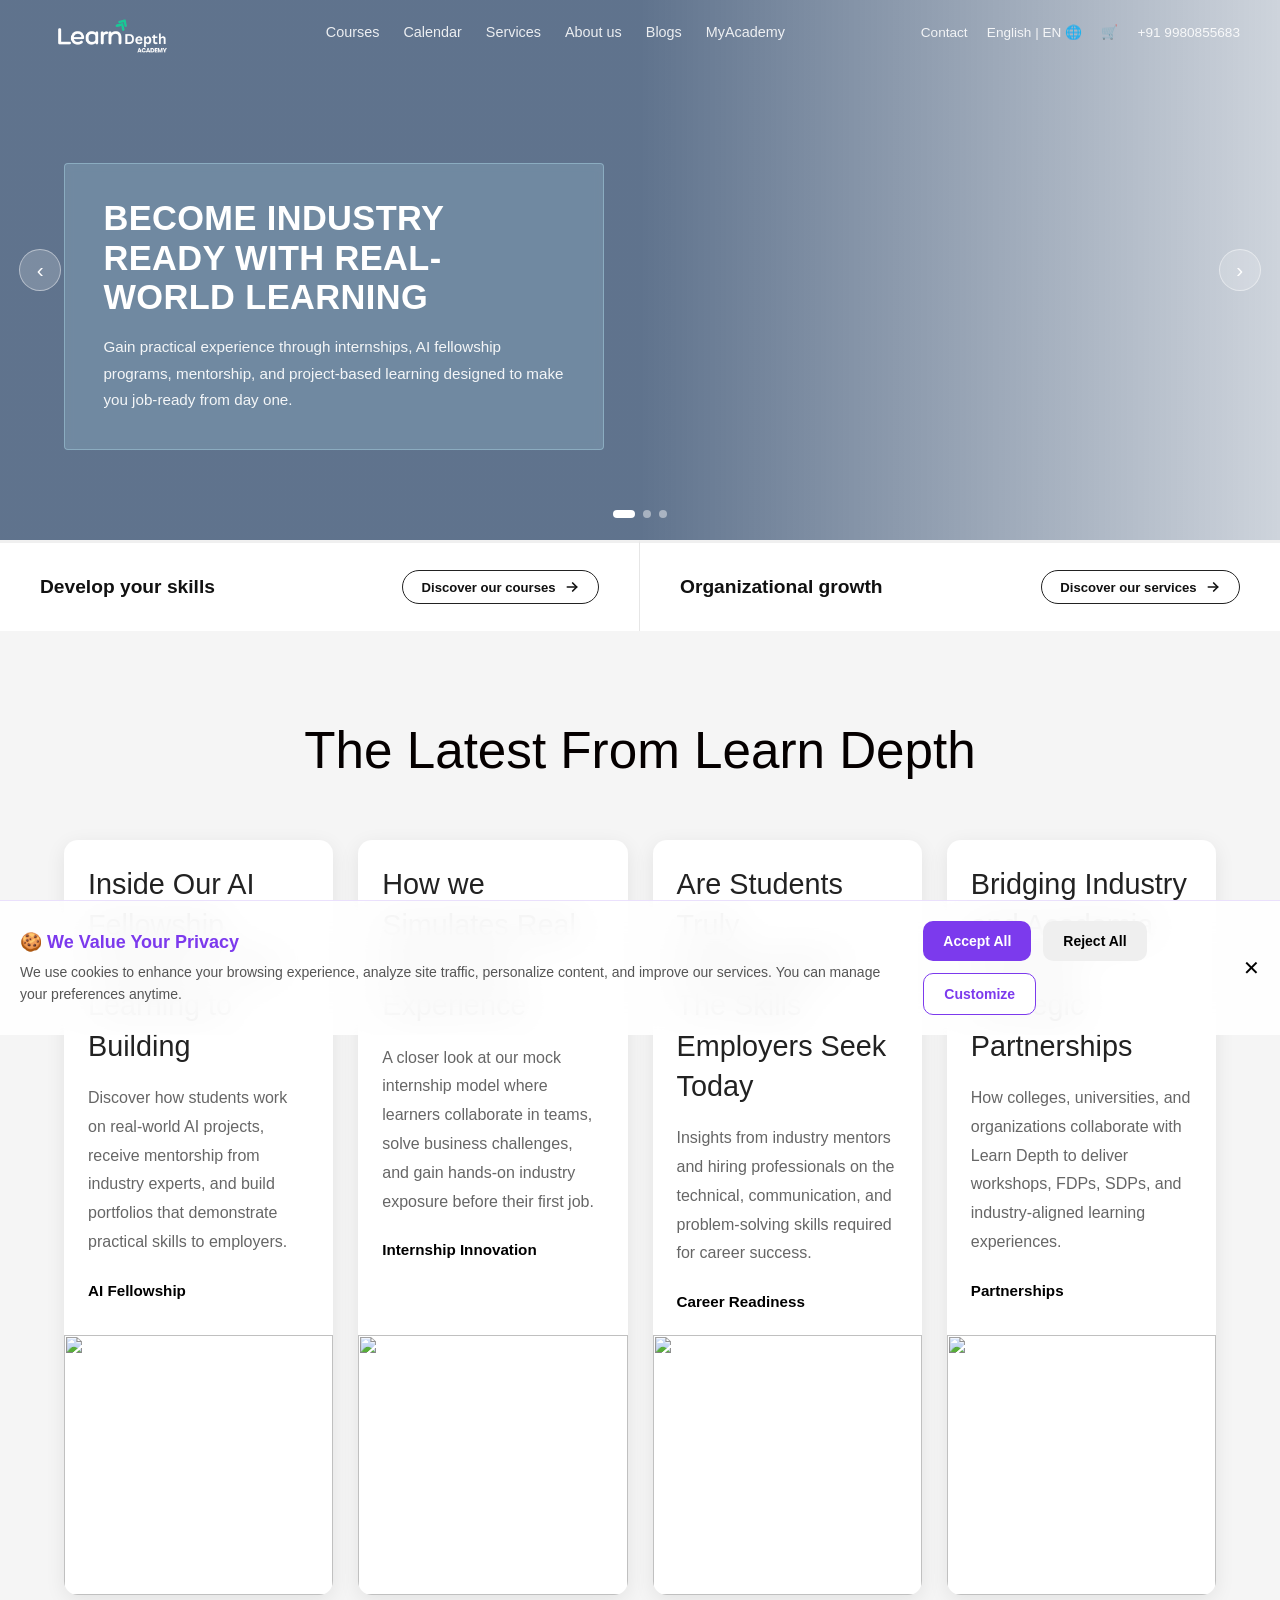
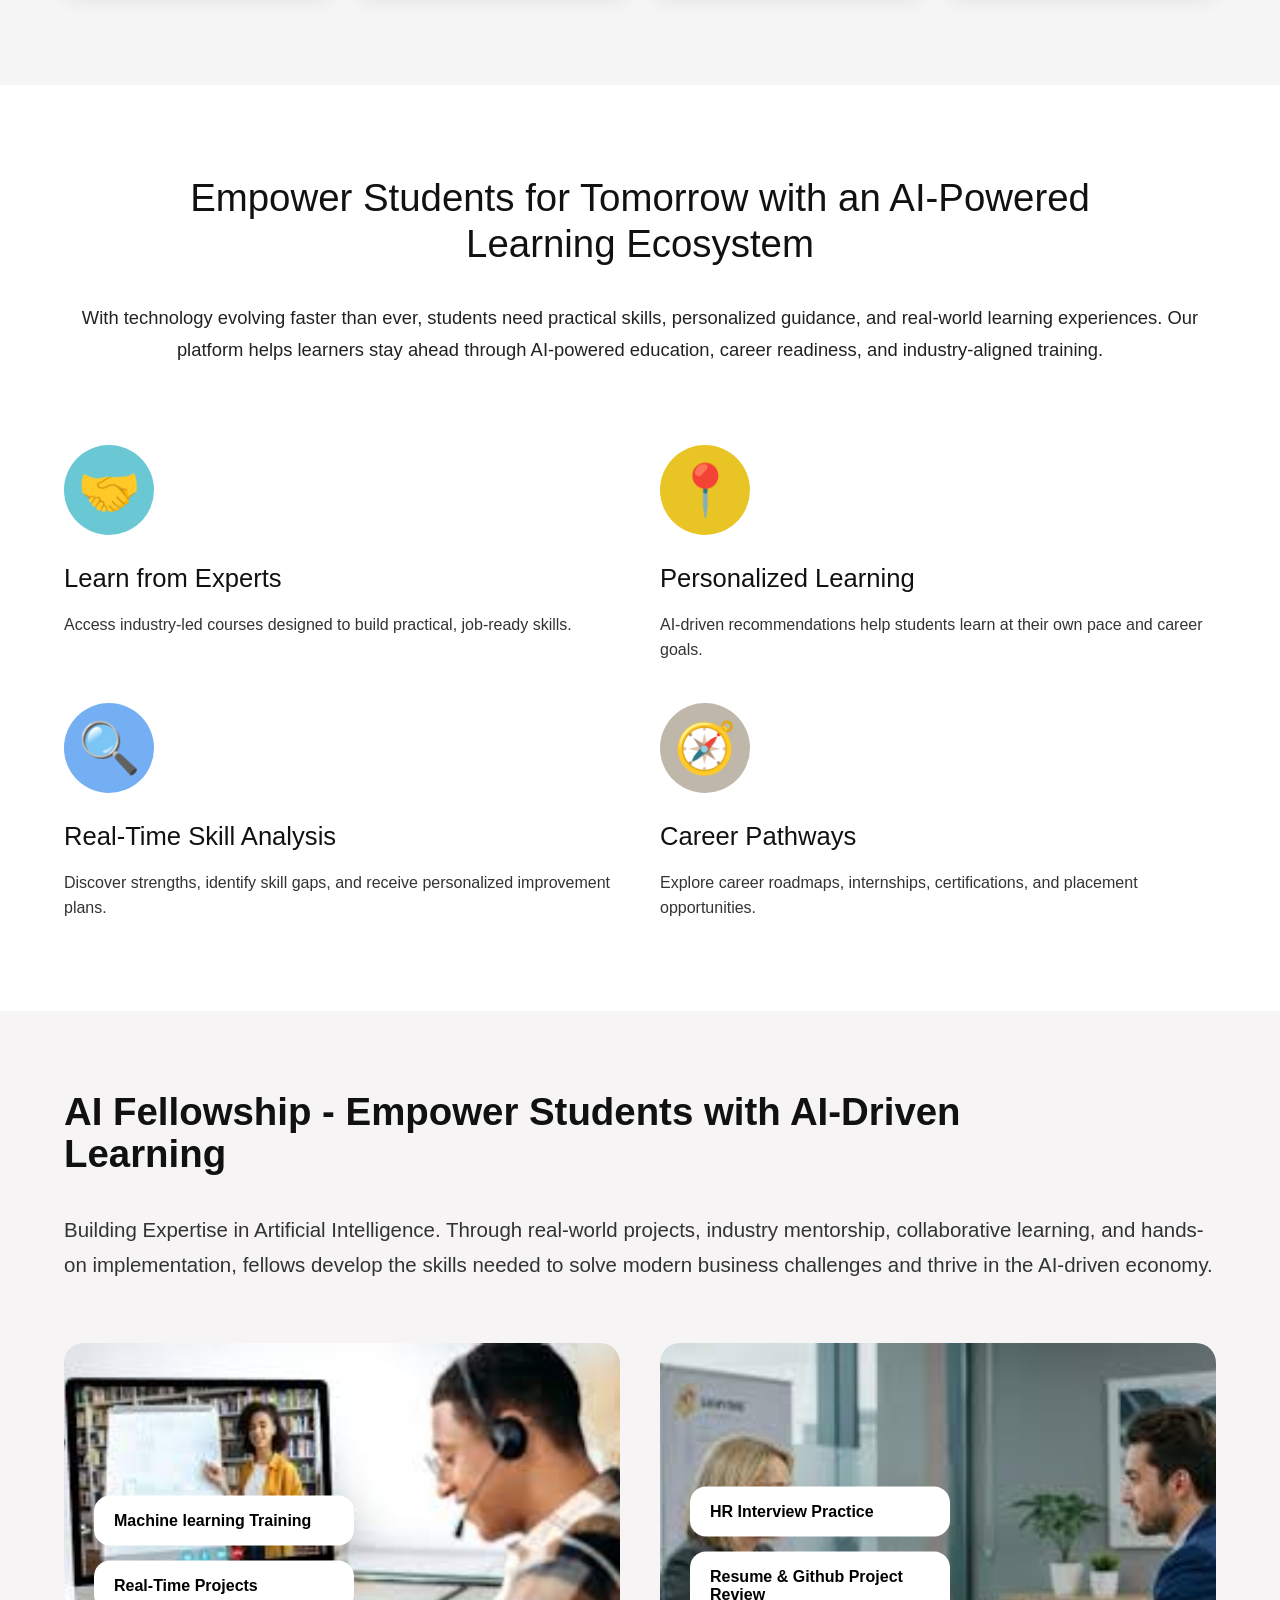
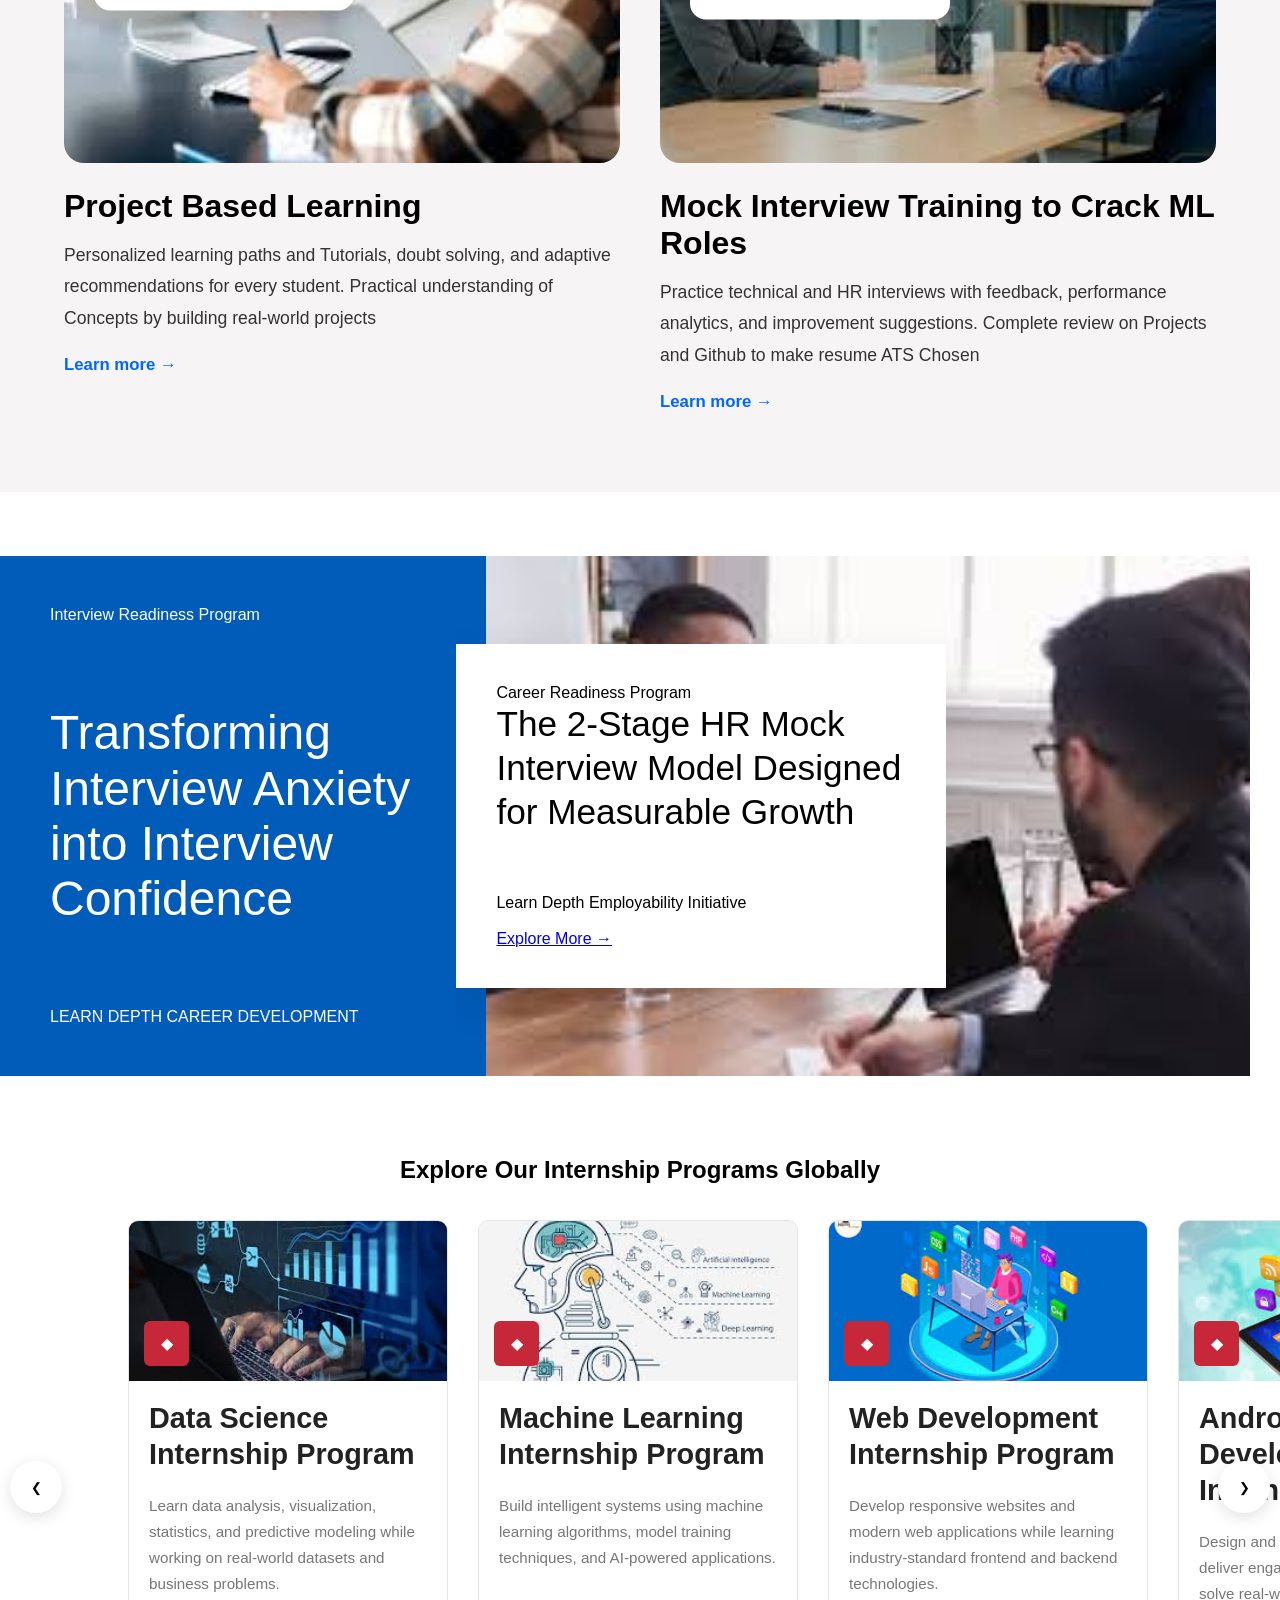
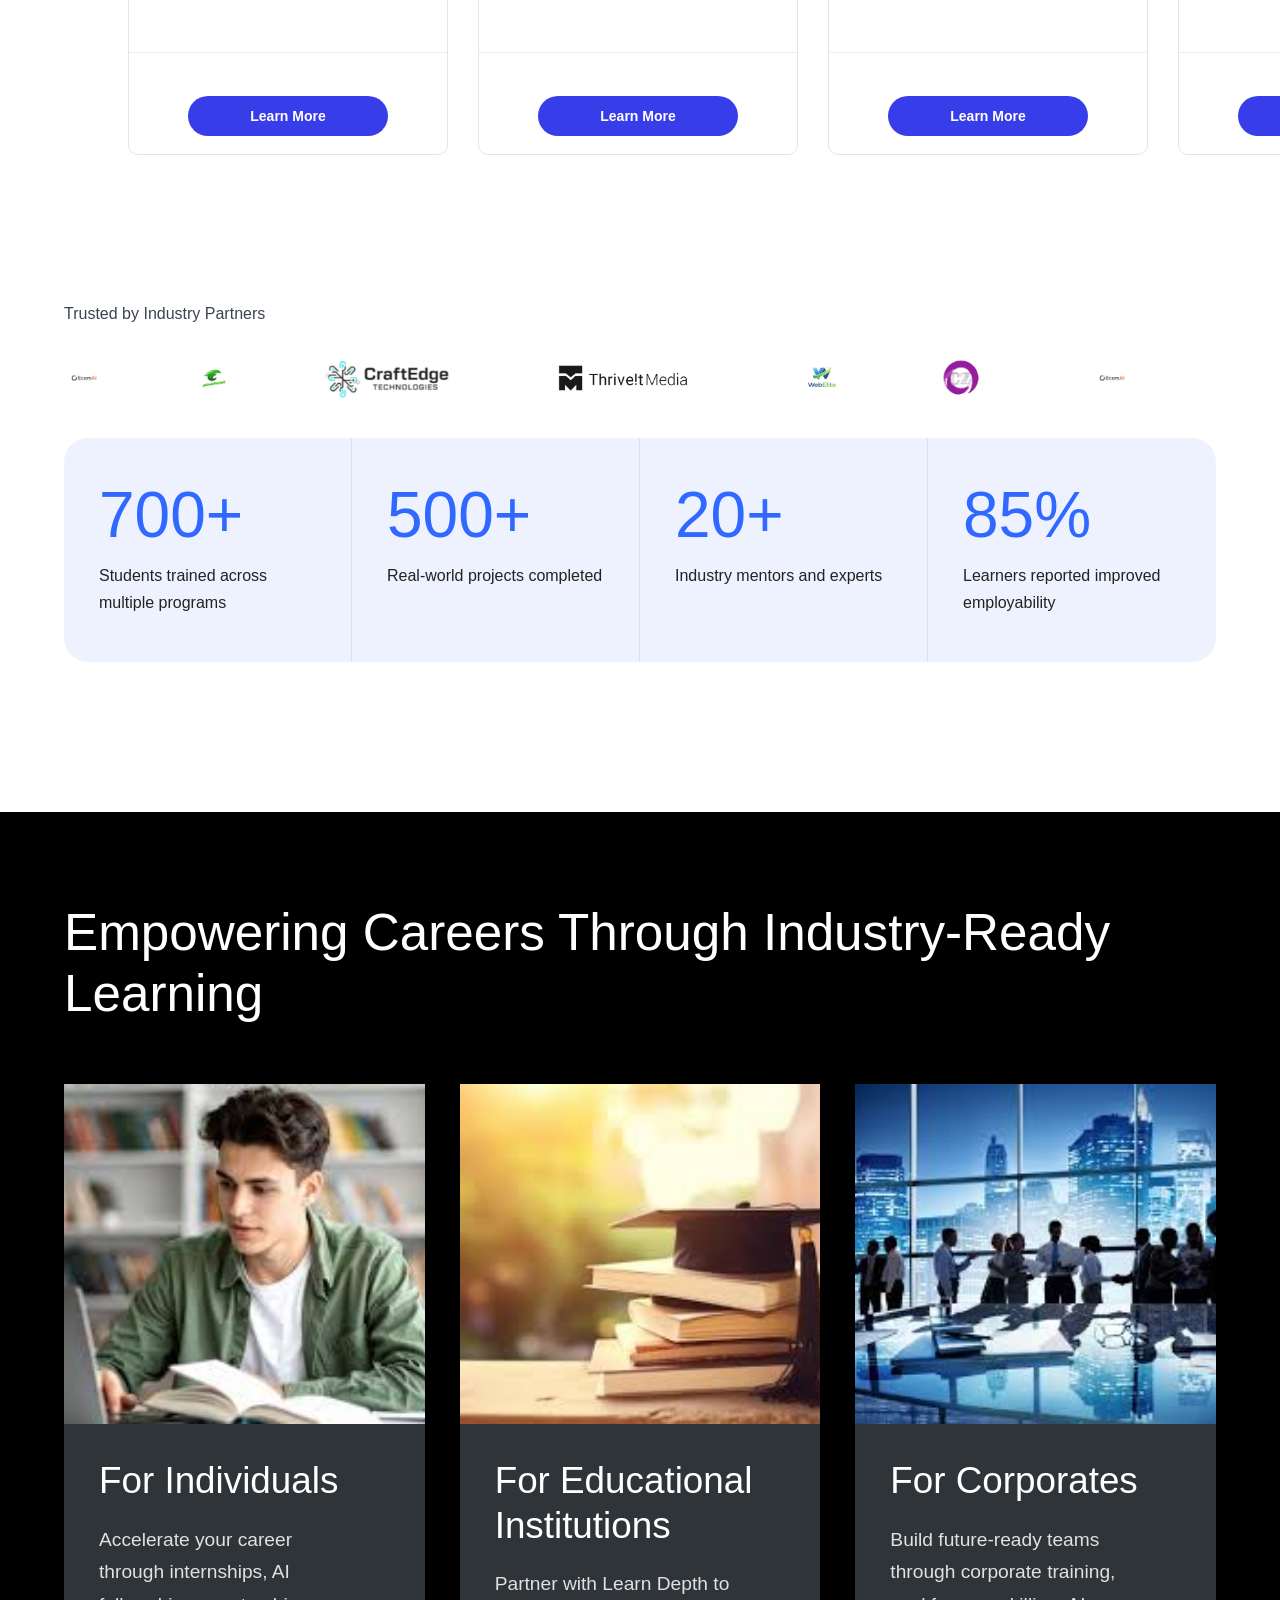
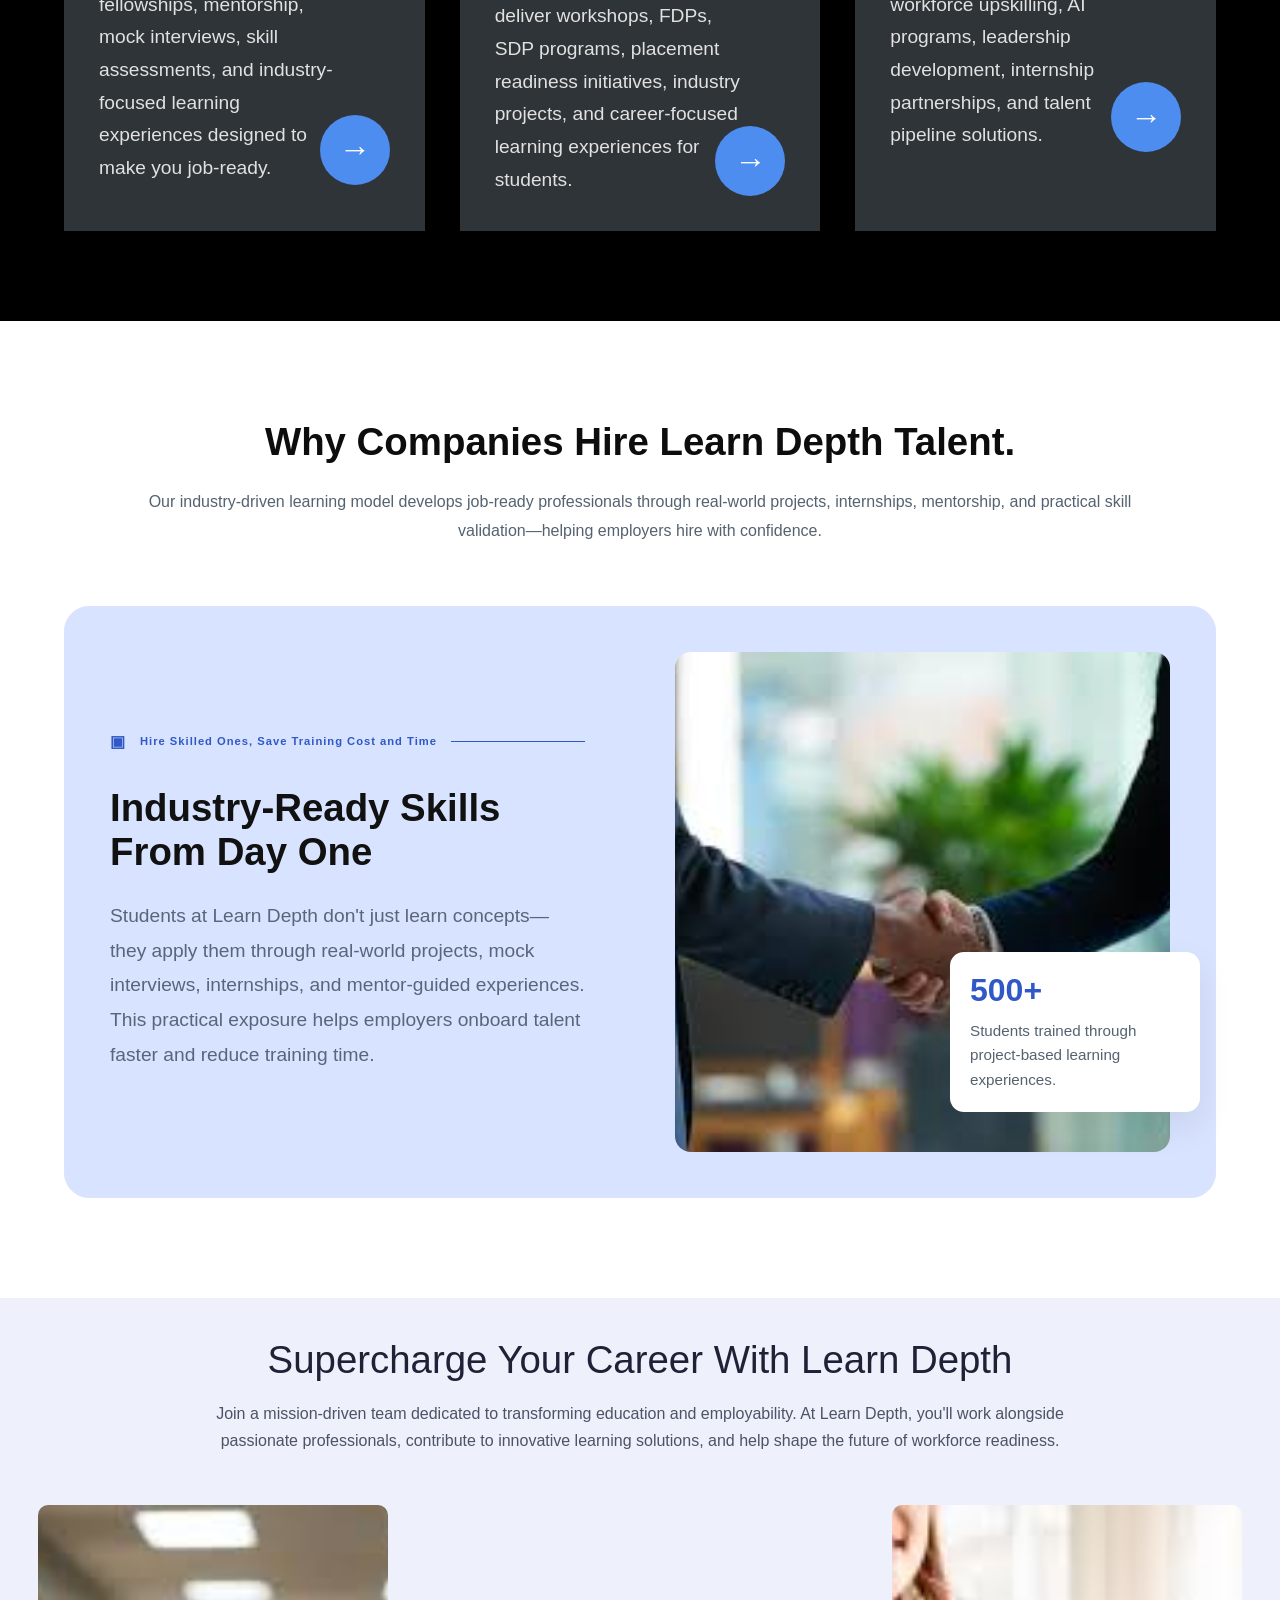
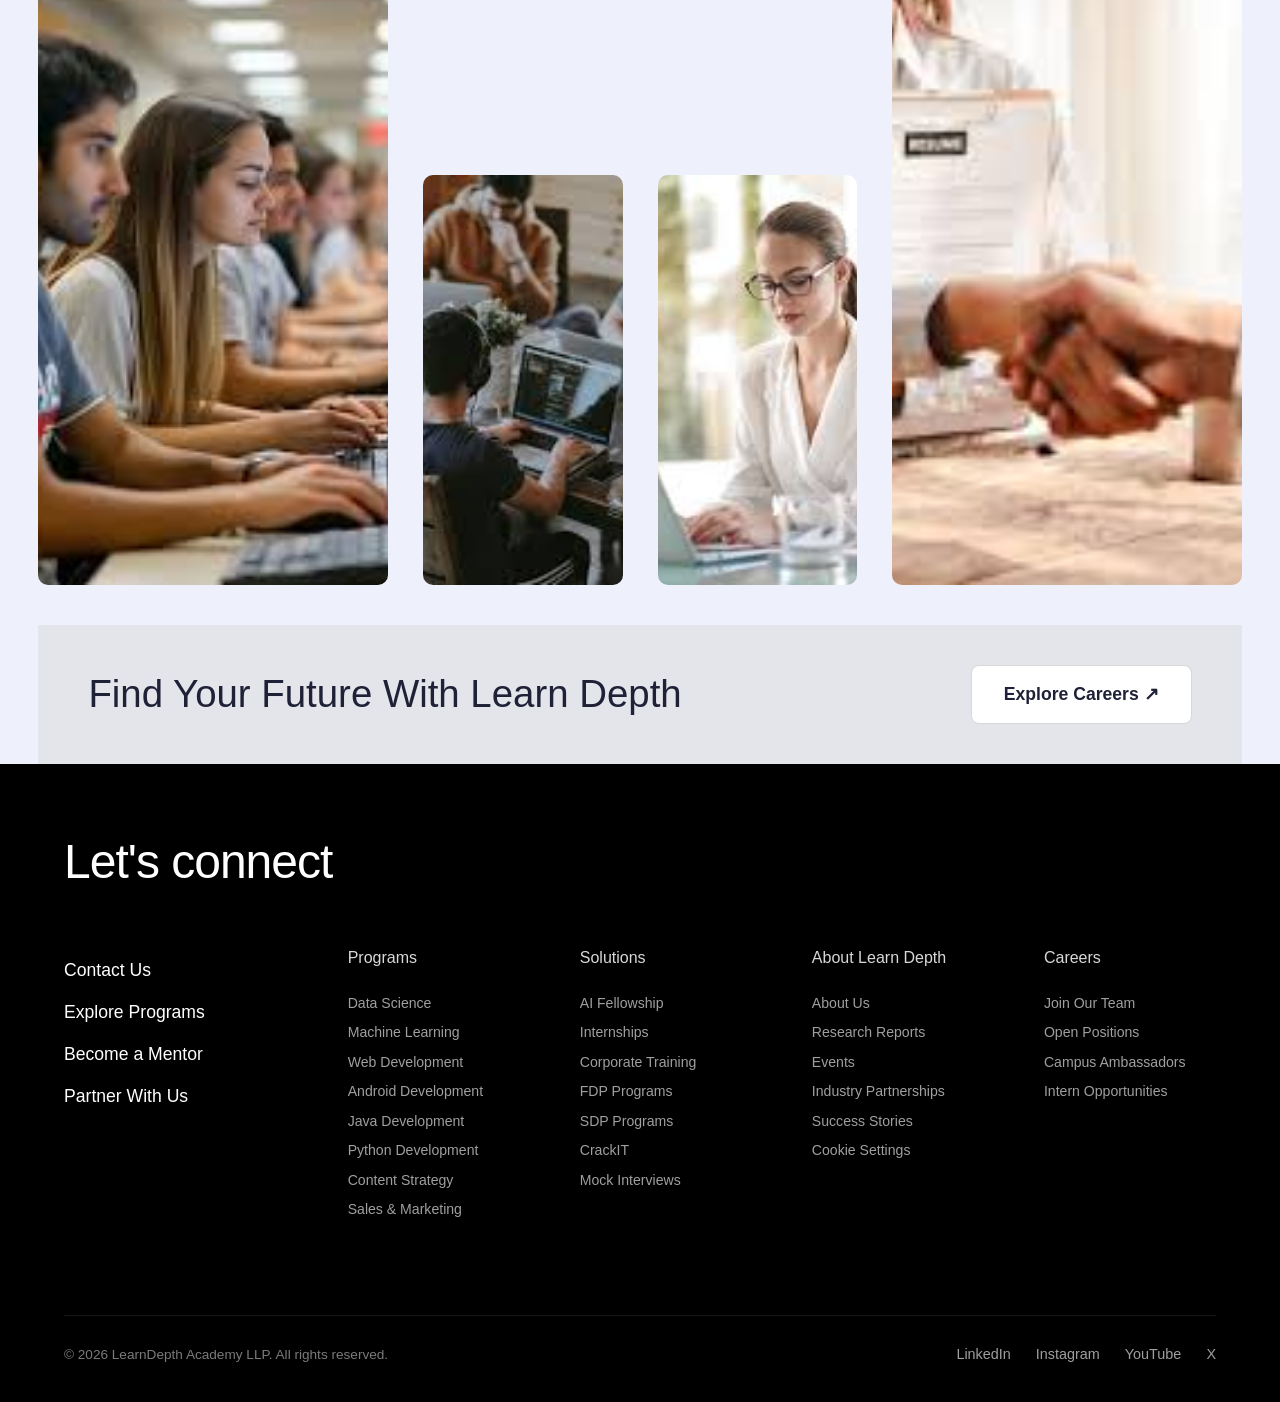
==== commit 632d0383: "Update files" ====
--- a/index.html
+++ b/index.html
@@ -3,8 +3,83 @@
   <head>
     <meta charset="UTF-8" />
     <meta name="viewport" content="width=device-width,initial-scale=1.0" />
-    <title>Academy — Hero Section</title>
-    <link rel="stylesheet" href="style.css" class="style" />
+<title>
+Learn Depth | Online Courses, Mock Interviews & Career Development
+</title>    <link rel="stylesheet" href="style.css" class="style" />
+<meta
+name="description"
+content="Learn Depth is a career acceleration platform providing industry-aligned courses, internships, mock interviews, career services, and professional development programs for students and graduates."
+>
+<!-- Primary SEO -->
+<meta name="title" content="Learn Depth | Career Acceleration Platform for Students & Professionals">
+
+<meta name="description" content="Learn Depth is a career acceleration platform providing industry-aligned courses, internships, mock interviews, placement preparation, career guidance, and professional development programs for students and graduates.">
+
+<meta name="keywords" content="Learn Depth, LearnDepth Academy LLP, internships, online internships, mock interviews, career development, placement preparation, professional development, online courses, skill development, interview preparation, student training, career acceleration">
+
+<meta name="author" content="LearnDepth Academy LLP">
+
+<meta name="robots" content="index, follow, max-image-preview:large">
+
+<meta name="googlebot" content="index, follow">
+
+<meta name="language" content="English">
+
+<meta name="revisit-after" content="7 days">
+
+<meta name="rating" content="general">
+
+<meta name="distribution" content="global">
+
+<meta name="viewport" content="width=device-width, initial-scale=1.0">
+
+<link rel="canonical" href="https://learndepthacademy.com/">
+
+<!-- Favicon -->
+<link rel="icon" href="img/light-logo.png">
+
+<!-- Open Graph -->
+<meta property="og:type" content="website">
+
+<meta property="og:url" content="https://learndepthacademy.com/">
+
+<meta property="og:title" content="Learn Depth | Career Acceleration Platform">
+
+<meta property="og:description" content="Industry-aligned courses, internships, mock interviews, career guidance, and professional development programs designed to help students become industry-ready.">
+
+<meta property="og:image" content="https://learndepthacademy.com/img/bg-removed-white.png">
+
+<meta property="og:site_name" content="Learn Depth">
+
+<meta property="og:locale" content="en_US">
+
+<!-- Twitter -->
+<meta name="twitter:card" content="summary_large_image">
+
+<meta name="twitter:title" content="Learn Depth | Career Acceleration Platform">
+
+<meta name="twitter:description" content="Courses, internships, mock interviews, career guidance, and placement preparation programs for students and professionals.">
+
+<meta name="twitter:image" content="hhttps://learndepthacademy.com/img/bg-removed-white.png">
+
+<!-- Theme Color -->
+<meta name="theme-color" content="#7C3AED">
+<script type="application/ld+json">
+{
+  "@context": "https://schema.org",
+  "@type": "EducationalOrganization",
+  "name": "Learn Depth",
+  "legalName": "LearnDepth Academy LLP",
+  "url": "https://learndepthacademy.com",
+  "logo": "https://learndepthacademy.com/img/bg-removed-white",
+  "description": "Learn Depth is a career acceleration platform offering internships, industry-aligned learning programs, mock interviews, placement preparation, and professional development opportunities.",
+  "sameAs": [
+    "https://www.linkedin.com/company/learndepthacademy",
+    "https://www.instagram.com/learndepthacademy",
+    "https://www.youtube.com/learndepthacademy"
+  ]
+}
+</script>
   </head>
 
   <body>
@@ -726,91 +801,62 @@
     </section>
 
     <section class="ld-trust-section">
-
-    <div class="ld-trust-container">
-
-        <p class="ld-trust-label">
-            Trusted by Industry Partners
-        </p>
+      <div class="ld-trust-container">
+        <p class="ld-trust-label">Trusted by Industry Partners</p>
 
         <!-- LOGO SLIDER -->
 
         <div class="ld-logo-slider">
-
-            <div class="ld-logo-track">
-
-                <!-- Set 1 -->
-
-                <img src="img/ecom_bharat_ai_logo-removebg-preview.png" alt="">
-                <img src="img/getcodefree.png" alt="">
-                <img src="img/craftedge.png" alt="">
-                <img src="img/threiveit.png" alt="">
-                <img src="img/webelite.png" alt="">
-                <img src="img/codezania.png" alt="">
-                
-
-                <!-- Duplicate for infinite loop -->
-
-                <img src="img/ecom_bharat_ai_logo-removebg-preview.png" alt="">
-                <img src="img/getcodefree.png" alt="">
-                <img src="img/craftedge.png" alt="">
-                <img src="img/threiveit.png" alt="">
-                <img src="img/webelite.png" alt="">
-                <img src="img/codezania.png" alt="">
-
-            </div>
-
+          <div class="ld-logo-track">
+            <!-- Set 1 -->
+
+            <img src="img/ecom_bharat_ai_logo-removebg-preview.png" alt="" />
+            <img src="img/getcodefree.png" alt="" />
+            <img src="img/craftedge.png" alt="" />
+            <img src="img/threiveit.png" alt="" />
+            <img src="img/webelite.png" alt="" />
+            <img src="img/codezania.png" alt="" />
+
+            <!-- Duplicate for infinite loop -->
+
+            <img src="img/ecom_bharat_ai_logo-removebg-preview.png" alt="" />
+            <img src="img/getcodefree.png" alt="" />
+            <img src="img/craftedge.png" alt="" />
+            <img src="img/threiveit.png" alt="" />
+            <img src="img/webelite.png" alt="" />
+            <img src="img/codezania.png" alt="" />
+          </div>
         </div>
 
         <!-- STATS -->
 
         <div class="ld-stats-box">
-
-            <div class="ld-stat-item">
-
-                <h3>700+</h3>
-
-                <p>
-                    Students trained across multiple programs
-                </p>
-
-            </div>
-
-            <div class="ld-stat-item">
-
-                <h3>500+</h3>
-
-                <p>
-                    Real-world projects completed
-                </p>
-
-            </div>
-
-            <div class="ld-stat-item">
-
-                <h3>20+</h3>
-
-                <p>
-                    Industry mentors and experts
-                </p>
-
-            </div>
-
-            <div class="ld-stat-item">
-
-                <h3>85%</h3>
-
-                <p>
-                    Learners reported improved employability
-                </p>
-
-            </div>
-
-        </div>
-
-    </div>
-
-</section>
+          <div class="ld-stat-item">
+            <h3>700+</h3>
+
+            <p>Students trained across multiple programs</p>
+          </div>
+
+          <div class="ld-stat-item">
+            <h3>500+</h3>
+
+            <p>Real-world projects completed</p>
+          </div>
+
+          <div class="ld-stat-item">
+            <h3>20+</h3>
+
+            <p>Industry mentors and experts</p>
+          </div>
+
+          <div class="ld-stat-item">
+            <h3>85%</h3>
+
+            <p>Learners reported improved employability</p>
+          </div>
+        </div>
+      </div>
+    </section>
     <section class="ld-solutions-section">
       <div class="ld-solutions-container">
         <h2 class="ld-solutions-title">
@@ -829,8 +875,10 @@
               <h3>For Individuals</h3>
 
               <p>
-                Accelerate your career through internships, AI fellowships, mentorship, mock interviews, skill assessments, 
-                and industry-focused learning experiences designed to make you job-ready.
+                Accelerate your career through internships, AI fellowships,
+                mentorship, mock interviews, skill assessments, and
+                industry-focused learning experiences designed to make you
+                job-ready.
               </p>
 
               <a href="#" class="ld-arrow-btn"> → </a>
@@ -848,8 +896,9 @@
               <h3>For Educational Institutions</h3>
 
               <p>
-                Partner with Learn Depth to deliver workshops, FDPs, SDP programs, placement readiness initiatives,
-                 industry projects, and career-focused learning experiences for students.
+                Partner with Learn Depth to deliver workshops, FDPs, SDP
+                programs, placement readiness initiatives, industry projects,
+                and career-focused learning experiences for students.
               </p>
 
               <a href="#" class="ld-arrow-btn"> → </a>
@@ -867,8 +916,9 @@
               <h3>For Corporates</h3>
 
               <p>
-                Build future-ready teams through corporate training, workforce upskilling, AI programs, leadership development, 
-                internship partnerships, and talent pipeline solutions.
+                Build future-ready teams through corporate training, workforce
+                upskilling, AI programs, leadership development, internship
+                partnerships, and talent pipeline solutions.
               </p>
 
               <a href="#" class="ld-arrow-btn"> → </a>
@@ -880,13 +930,12 @@
 
     <section class="ld-impact-section">
       <div class="ld-impact-header">
-        <h2 class="ld-impact-title">
-          Why Companies Hire Learn Depth Talent.
-        </h2>
+        <h2 class="ld-impact-title">Why Companies Hire Learn Depth Talent.</h2>
 
         <p class="ld-impact-subtitle">
-         Our industry-driven learning model develops job-ready professionals through real-world projects, 
-         internships, mentorship, and practical skill validation—helping employers hire with confidence.
+          Our industry-driven learning model develops job-ready professionals
+          through real-world projects, internships, mentorship, and practical
+          skill validation—helping employers hire with confidence.
         </p>
       </div>
 
@@ -903,9 +952,10 @@
           <h3>Industry-Ready Skills From Day One</h3>
 
           <p>
-            Students at Learn Depth don't just learn concepts—they apply them through 
-            real-world projects, mock interviews, internships, and mentor-guided experiences. 
-            This practical exposure helps employers onboard talent faster and reduce training time.
+            Students at Learn Depth don't just learn concepts—they apply them
+            through real-world projects, mock interviews, internships, and
+            mentor-guided experiences. This practical exposure helps employers
+            onboard talent faster and reduce training time.
           </p>
         </div>
 
@@ -919,8 +969,7 @@
           />
 
           <div class="ld-floating-card">
-            <span class="ld-floating-number"> 500+
- </span>
+            <span class="ld-floating-number"> 500+ </span>
 
             <span class="ld-floating-text">
               Students trained through project-based learning experiences.
@@ -930,14 +979,14 @@
       </div>
     </section>
 
-    <section class="ld-highlights-section">
+    <!-- <section class="ld-highlights-section">
       <div class="ld-highlights-container">
         <h2 class="ld-highlights-title">Latest Highlights</h2>
 
-        <div class="ld-highlights-grid">
-          <!-- LEFT COLUMN -->
-
-          <div class="ld-left-column">
+        <div class="ld-highlights-grid"> -->
+    <!-- LEFT COLUMN -->
+
+    <!-- <div class="ld-left-column">
             <div class="ld-small-card">
               <img src="images/report1.jpg" alt="" />
 
@@ -961,11 +1010,11 @@
                 <span class="ld-type"> Insights </span>
               </div>
             </div>
-          </div>
-
-          <!-- CENTER FEATURED -->
-
-          <div class="ld-feature-card">
+          </div> -->
+
+    <!-- CENTER FEATURED -->
+
+    <!-- <div class="ld-feature-card">
             <img src="images/featured.jpg" alt="" />
 
             <div class="ld-feature-content">
@@ -982,11 +1031,11 @@
 
               <span class="ld-type"> Featured Story </span>
             </div>
-          </div>
-
-          <!-- RIGHT NEWS -->
-
-          <div class="ld-news-column">
+          </div> -->
+
+    <!-- RIGHT NEWS -->
+
+    <!-- <div class="ld-news-column">
             <div class="ld-news-card">
               <span class="ld-news-date"> June 2026 </span>
 
@@ -1021,7 +1070,7 @@
           </div>
         </div>
       </div>
-    </section>
+    </section> -->
 
     <section class="ld-career-showcase">
       <div class="ld-career-wrapper">
@@ -1031,7 +1080,10 @@
           <h2>Supercharge Your Career With Learn Depth</h2>
 
           <p>
-          
+            Join a mission-driven team dedicated to transforming education and
+            employability. At Learn Depth, you'll work alongside passionate
+            professionals, contribute to innovative learning solutions, and help
+            shape the future of workforce readiness.
           </p>
         </div>
 
@@ -1146,6 +1198,9 @@
             <a href="#">Industry Partnerships</a>
 
             <a href="#">Success Stories</a>
+            <a href="#" id="openCookieSettings">
+    Cookie Settings
+</a>
           </div>
 
           <!-- COLUMN 5 -->
@@ -1165,7 +1220,7 @@
 
         <div class="ld-footer-bottom">
           <div class="ld-copyright">
-            © 2026 Learn Depth. All rights reserved.
+            © 2026 LearnDepth Academy LLP. All rights reserved.
           </div>
 
           <div class="ld-socials">
@@ -1175,11 +1230,131 @@
 
             <a href="#">YouTube</a>
 
+
             <a href="#">X</a>
           </div>
         </div>
       </div>
     </footer>
+
+
+
+
+
+
+
+
+
+
+
+
+
+
+
+
+    <!-- Cookie Banner -->
+<div id="cookieBanner" class="cookie-banner">
+
+    <div class="cookie-content">
+
+        <div class="cookie-text">
+            <h4>🍪 We Value Your Privacy</h4>
+
+            <p>
+                We use cookies to enhance your browsing experience, analyze site traffic,
+                personalize content, and improve our services. You can manage your preferences
+                anytime.
+            </p>
+        </div>
+
+        <div class="cookie-buttons">
+            <button id="acceptCookies" class="btn primary">
+                Accept All
+            </button>
+
+            <button id="rejectCookies" class="btn secondary">
+                Reject All
+            </button>
+
+            <button id="customizeCookies" class="btn outline">
+                Customize
+            </button>
+        </div>
+
+        <button id="closeCookieBanner" class="close-btn">
+            ✕
+        </button>
+
+    </div>
+
+</div>
+
+<!-- Cookie Settings Modal -->
+
+<div id="cookieModal" class="cookie-modal">
+
+    <div class="modal-content">
+
+        <div class="modal-header">
+            <h3>Cookie Preferences</h3>
+            <button id="closeModal">✕</button>
+        </div>
+
+        <p class="modal-description">
+            Choose which cookies you want to allow.
+        </p>
+
+        <div class="cookie-option">
+
+            <label>
+                <input type="checkbox" checked disabled>
+                Necessary Cookies
+            </label>
+
+            <small>Required for website functionality.</small>
+
+        </div>
+
+        <div class="cookie-option">
+
+            <label>
+                <input type="checkbox" id="analyticsCookie">
+                Analytics Cookies
+            </label>
+
+            <small>Help us understand website usage.</small>
+
+        </div>
+
+        <div class="cookie-option">
+
+            <label>
+                <input type="checkbox" id="marketingCookie">
+                Marketing Cookies
+            </label>
+
+            <small>Used for advertising and campaigns.</small>
+
+        </div>
+
+        <div class="cookie-option">
+
+            <label>
+                <input type="checkbox" id="functionalCookie">
+                Functional Cookies
+            </label>
+
+            <small>Remember preferences and settings.</small>
+
+        </div>
+
+        <button id="savePreferences" class="save-btn">
+            Save Preferences
+        </button>
+
+    </div>
+
+</div>
     <script>
       (function () {
         var slides = [
@@ -1345,5 +1520,15 @@
         moveSlider();
       }, 4000);
     </script>
+    <script type="application/ld+json">
+{
+ "@context":"https://schema.org",
+ "@type":"EducationalOrganization",
+ "name":"Learn Depth",
+ "legalName":"LearnDepth Academy LLP",
+ "url":"https://learndepthacademy.com",
+ "description":"Career acceleration platform delivering industry-aligned learning experiences, internships, and interview preparation programs."
+}
+</script>
   </body>
 </html>
--- a/style.css
+++ b/style.css
@@ -2423,4 +2423,229 @@
 
         font-size:.95rem;
     }
+}
+
+
+
+
+
+
+
+
+
+
+
+
+
+
+
+
+
+
+
+
+
+
+
+
+
+
+
+
+
+
+
+:root{
+    --primary:#7c3aed;
+    --primary-dark:#6d28d9;
+    --text:#1f2937;
+    --border:rgba(255,255,255,0.3);
+}
+
+.cookie-banner{
+    position:fixed;
+    bottom:0;
+    left:0;
+    width:100%;
+    z-index:99999;
+
+    backdrop-filter:blur(20px);
+    -webkit-backdrop-filter:blur(20px);
+
+    background:rgba(255,255,255,0.85);
+
+    border-top:1px solid rgba(124,58,237,0.15);
+
+    padding:20px;
+
+    transform:translateY(100%);
+    transition:.5s ease;
+}
+
+.cookie-banner.show{
+    transform:translateY(0);
+}
+
+.cookie-content{
+    max-width:1400px;
+    margin:auto;
+
+    display:flex;
+    gap:20px;
+    align-items:center;
+    justify-content:space-between;
+}
+
+.cookie-text h4{
+    margin-bottom:8px;
+    font-size:18px;
+    color:var(--primary);
+}
+
+.cookie-text p{
+    font-size:14px;
+    line-height:1.6;
+    color:#555;
+}
+
+.cookie-buttons{
+    display:flex;
+    gap:12px;
+    flex-wrap:wrap;
+}
+
+.btn{
+    border:none;
+    cursor:pointer;
+    padding:12px 20px;
+    border-radius:10px;
+    font-size:14px;
+    font-weight:600;
+}
+
+.primary{
+    background:var(--primary);
+    color:white;
+}
+
+.primary:hover{
+    background:var(--primary-dark);
+}
+
+.secondary{
+    background:#efefef;
+}
+
+.outline{
+    border:1px solid var(--primary);
+    background:white;
+    color:var(--primary);
+}
+
+.close-btn{
+    border:none;
+    background:none;
+    cursor:pointer;
+    font-size:20px;
+}
+
+.cookie-modal{
+    position:fixed;
+    inset:0;
+
+    background:rgba(0,0,0,.5);
+
+    display:none;
+    justify-content:center;
+    align-items:center;
+
+    z-index:999999;
+}
+
+.cookie-modal.active{
+    display:flex;
+}
+
+.modal-content{
+    width:95%;
+    max-width:550px;
+
+    background:white;
+
+    border-radius:20px;
+
+    padding:30px;
+
+    box-shadow:0 20px 50px rgba(0,0,0,.15);
+}
+
+.modal-header{
+    display:flex;
+    justify-content:space-between;
+    align-items:center;
+}
+
+.modal-header h3{
+    color:var(--primary);
+}
+
+.modal-header button{
+    border:none;
+    background:none;
+    font-size:20px;
+    cursor:pointer;
+}
+
+.modal-description{
+    margin:15px 0 25px;
+    color:#666;
+}
+
+.cookie-option{
+    margin-bottom:20px;
+}
+
+.cookie-option label{
+    font-weight:600;
+    display:block;
+    margin-bottom:5px;
+}
+
+.cookie-option small{
+    color:#777;
+}
+
+.save-btn{
+    width:100%;
+
+    background:var(--primary);
+
+    color:white;
+
+    border:none;
+
+    padding:14px;
+
+    border-radius:10px;
+
+    cursor:pointer;
+
+    font-weight:600;
+}
+
+@media(max-width:768px){
+
+    .cookie-content{
+        flex-direction:column;
+        align-items:flex-start;
+    }
+
+    .cookie-buttons{
+        width:100%;
+    }
+
+    .btn{
+        flex:1;
+    }
+
 }
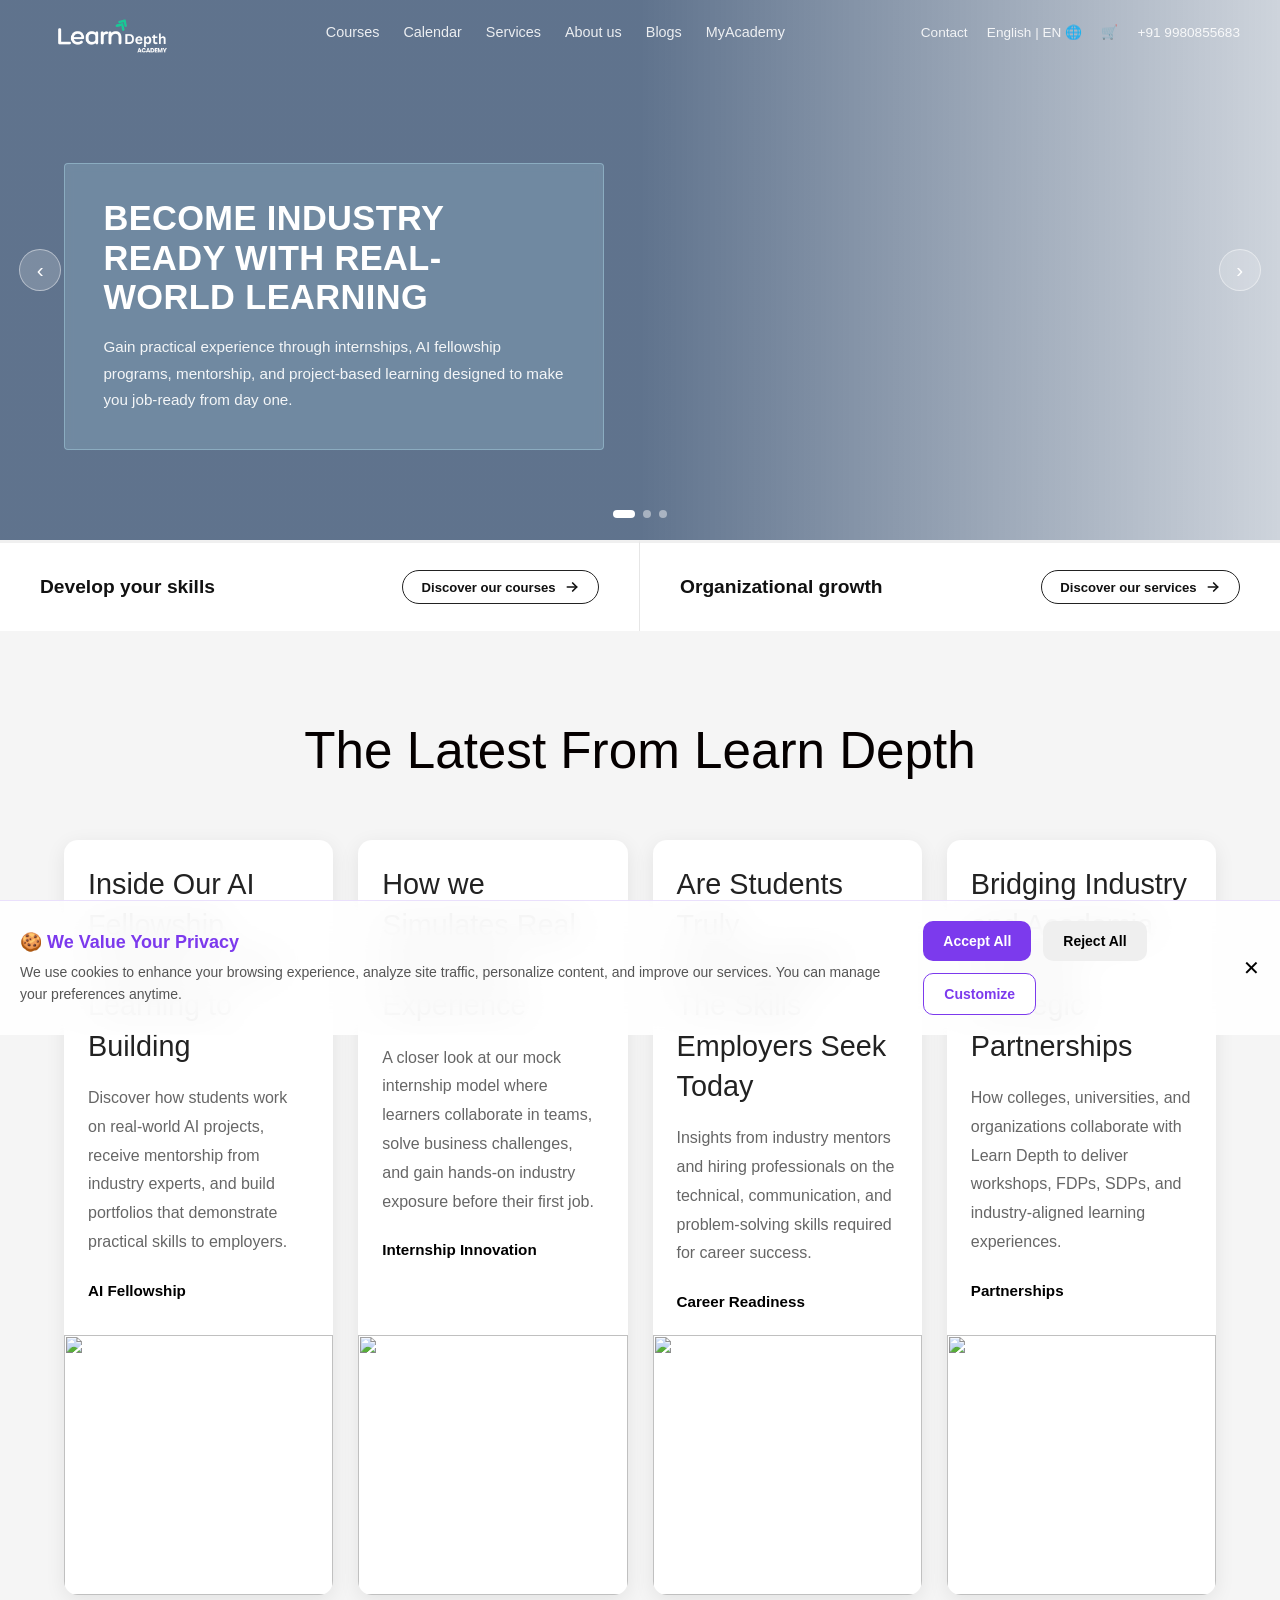
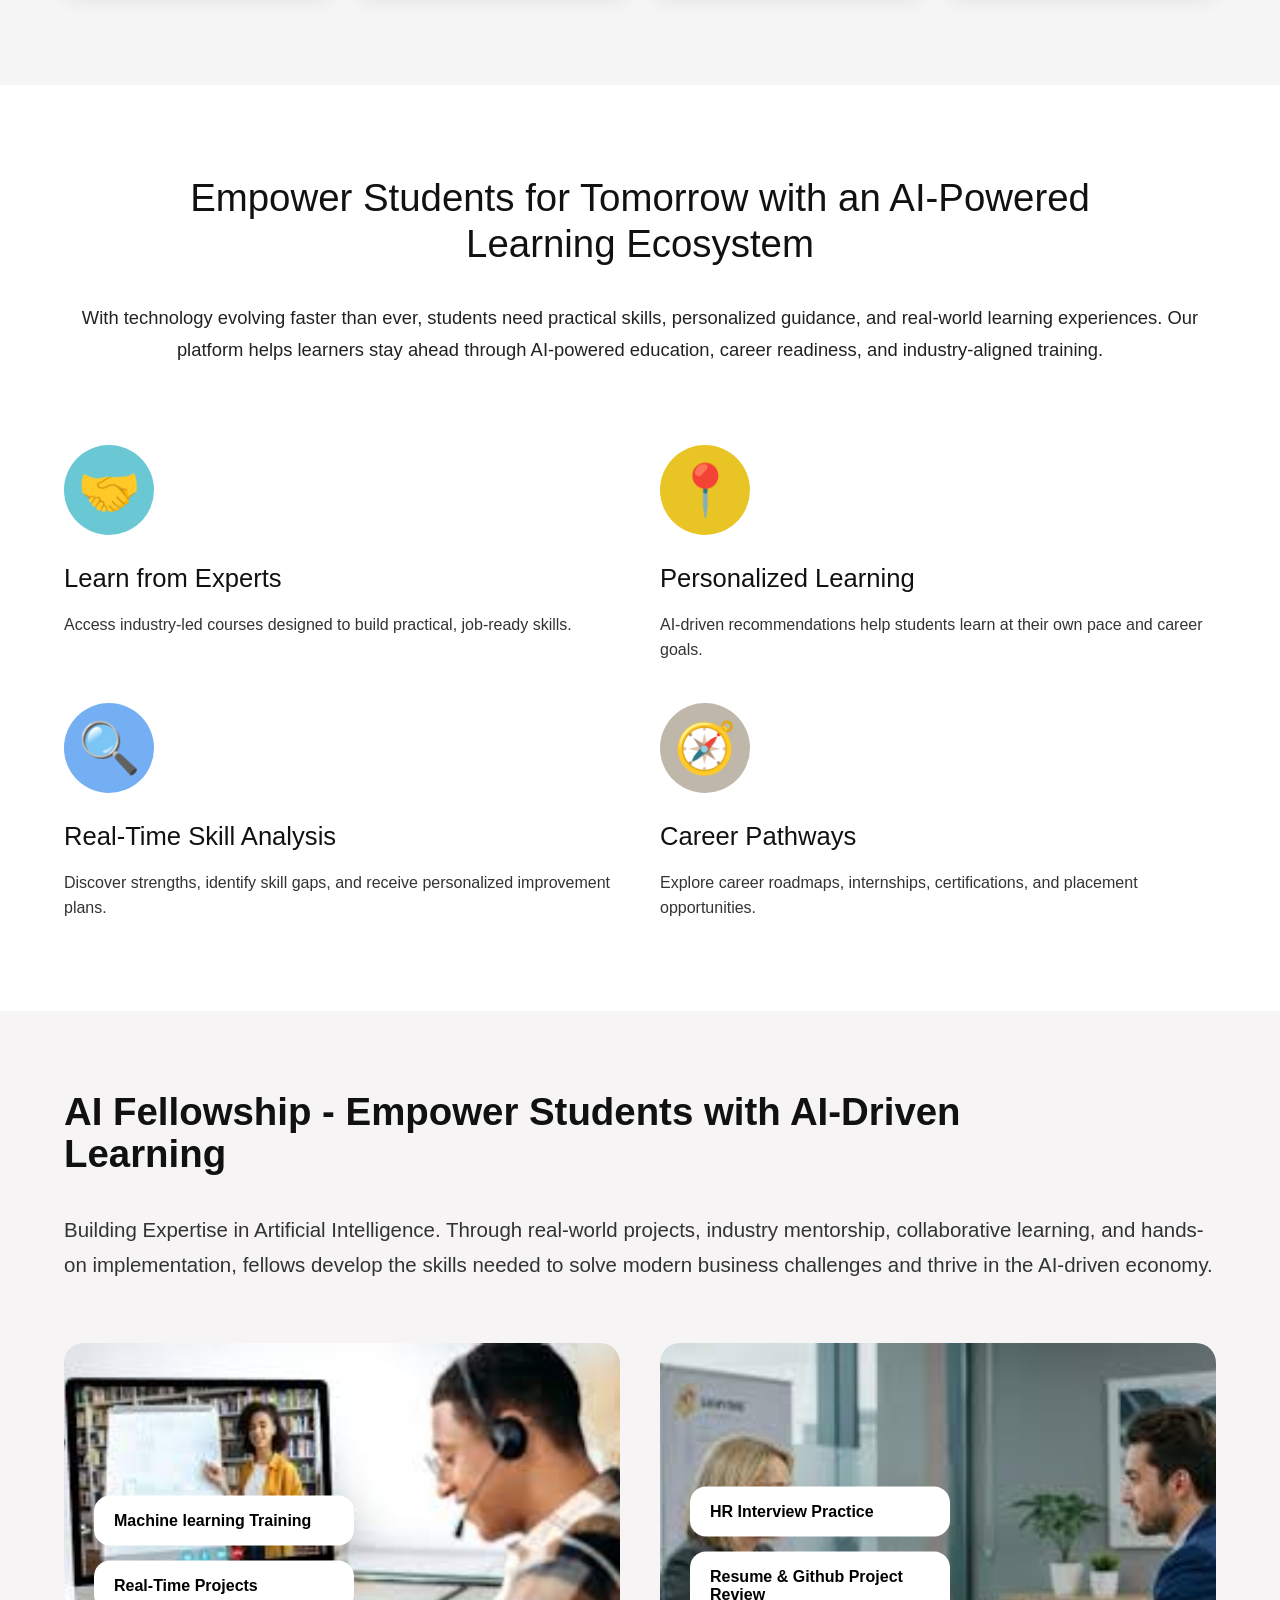
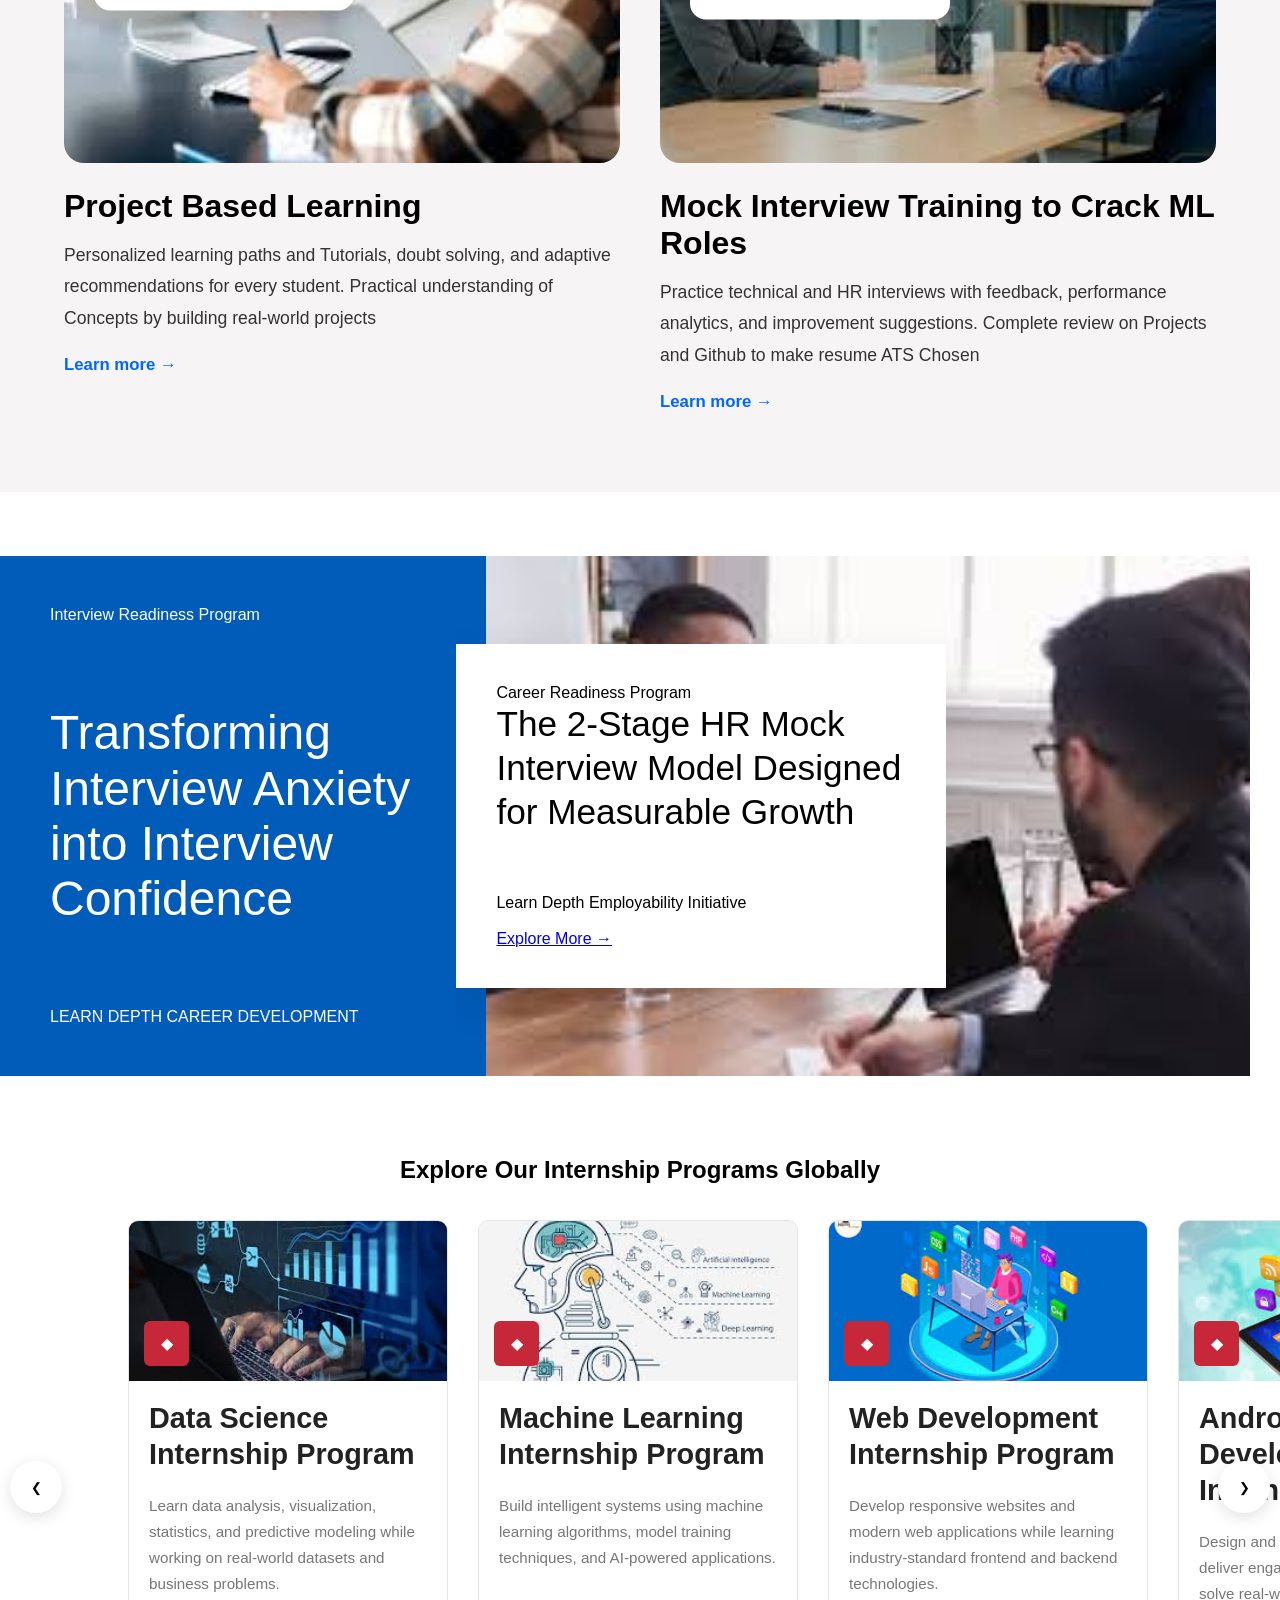
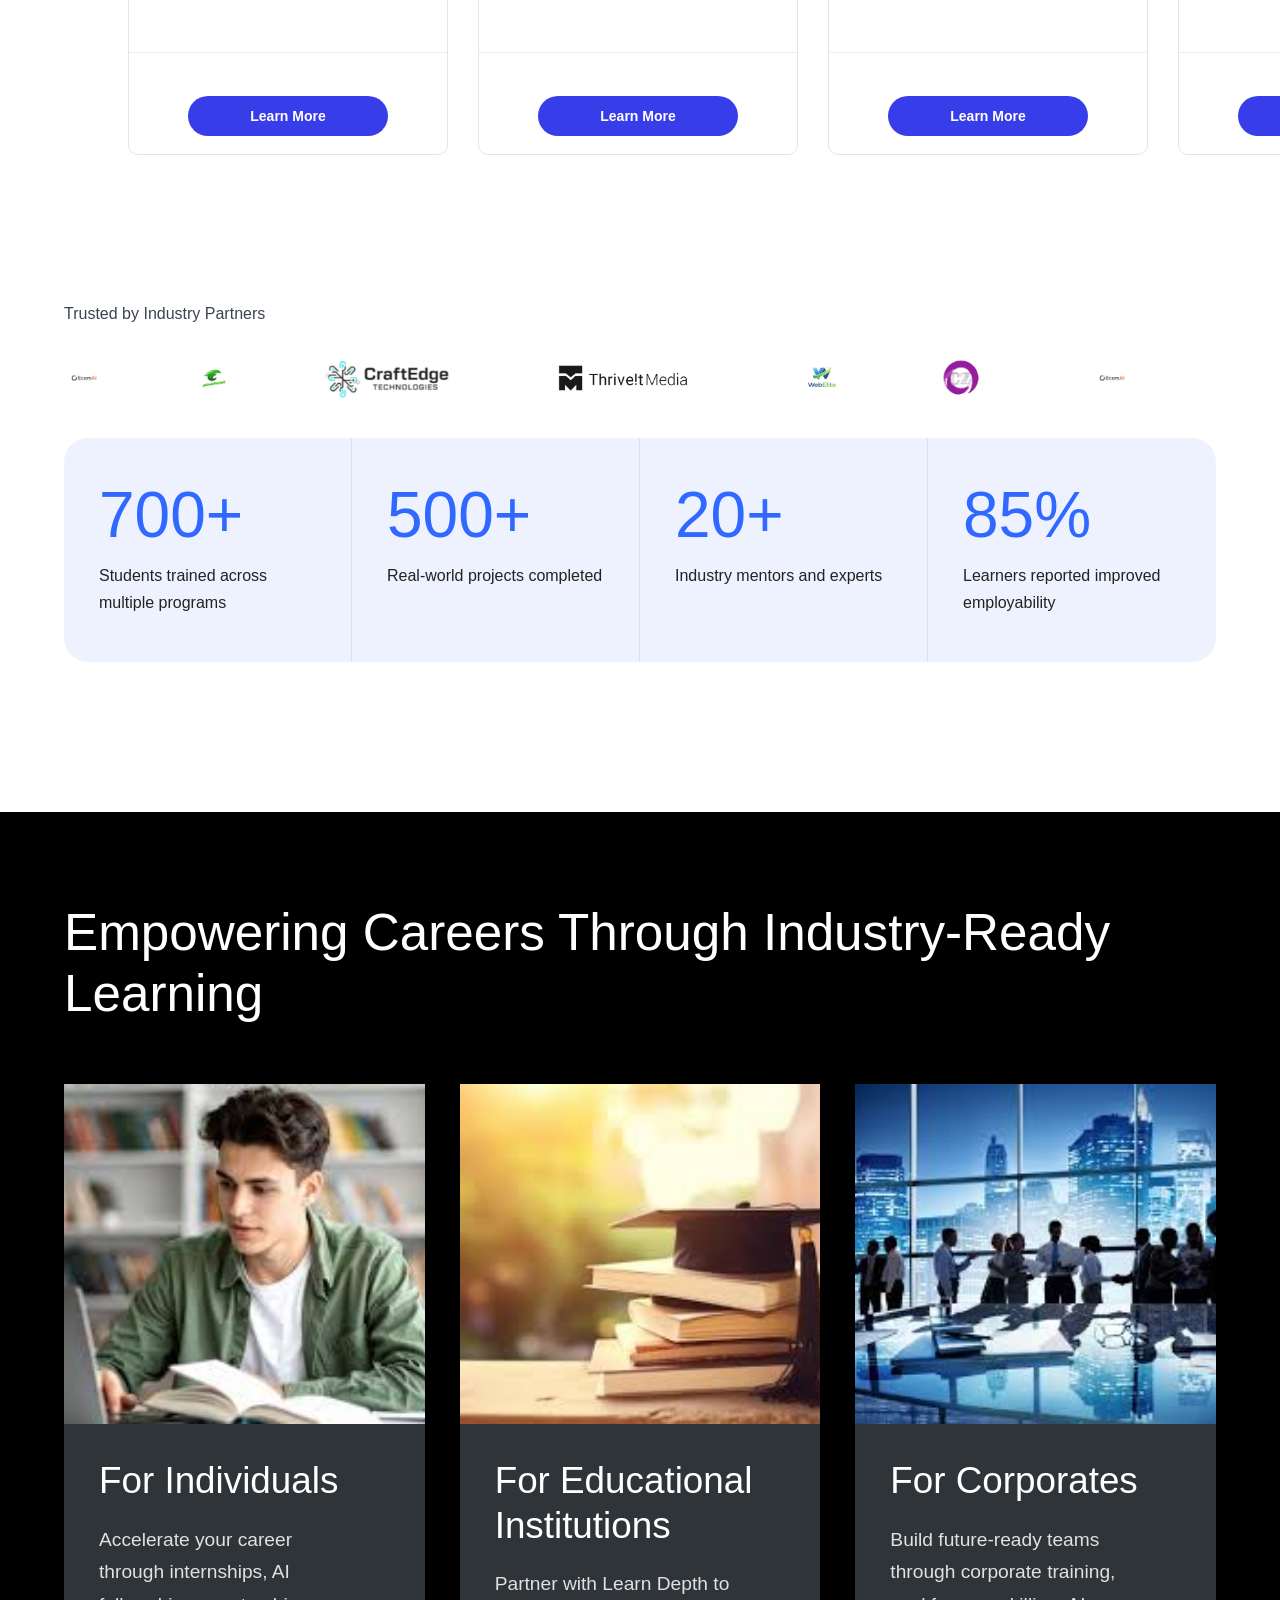
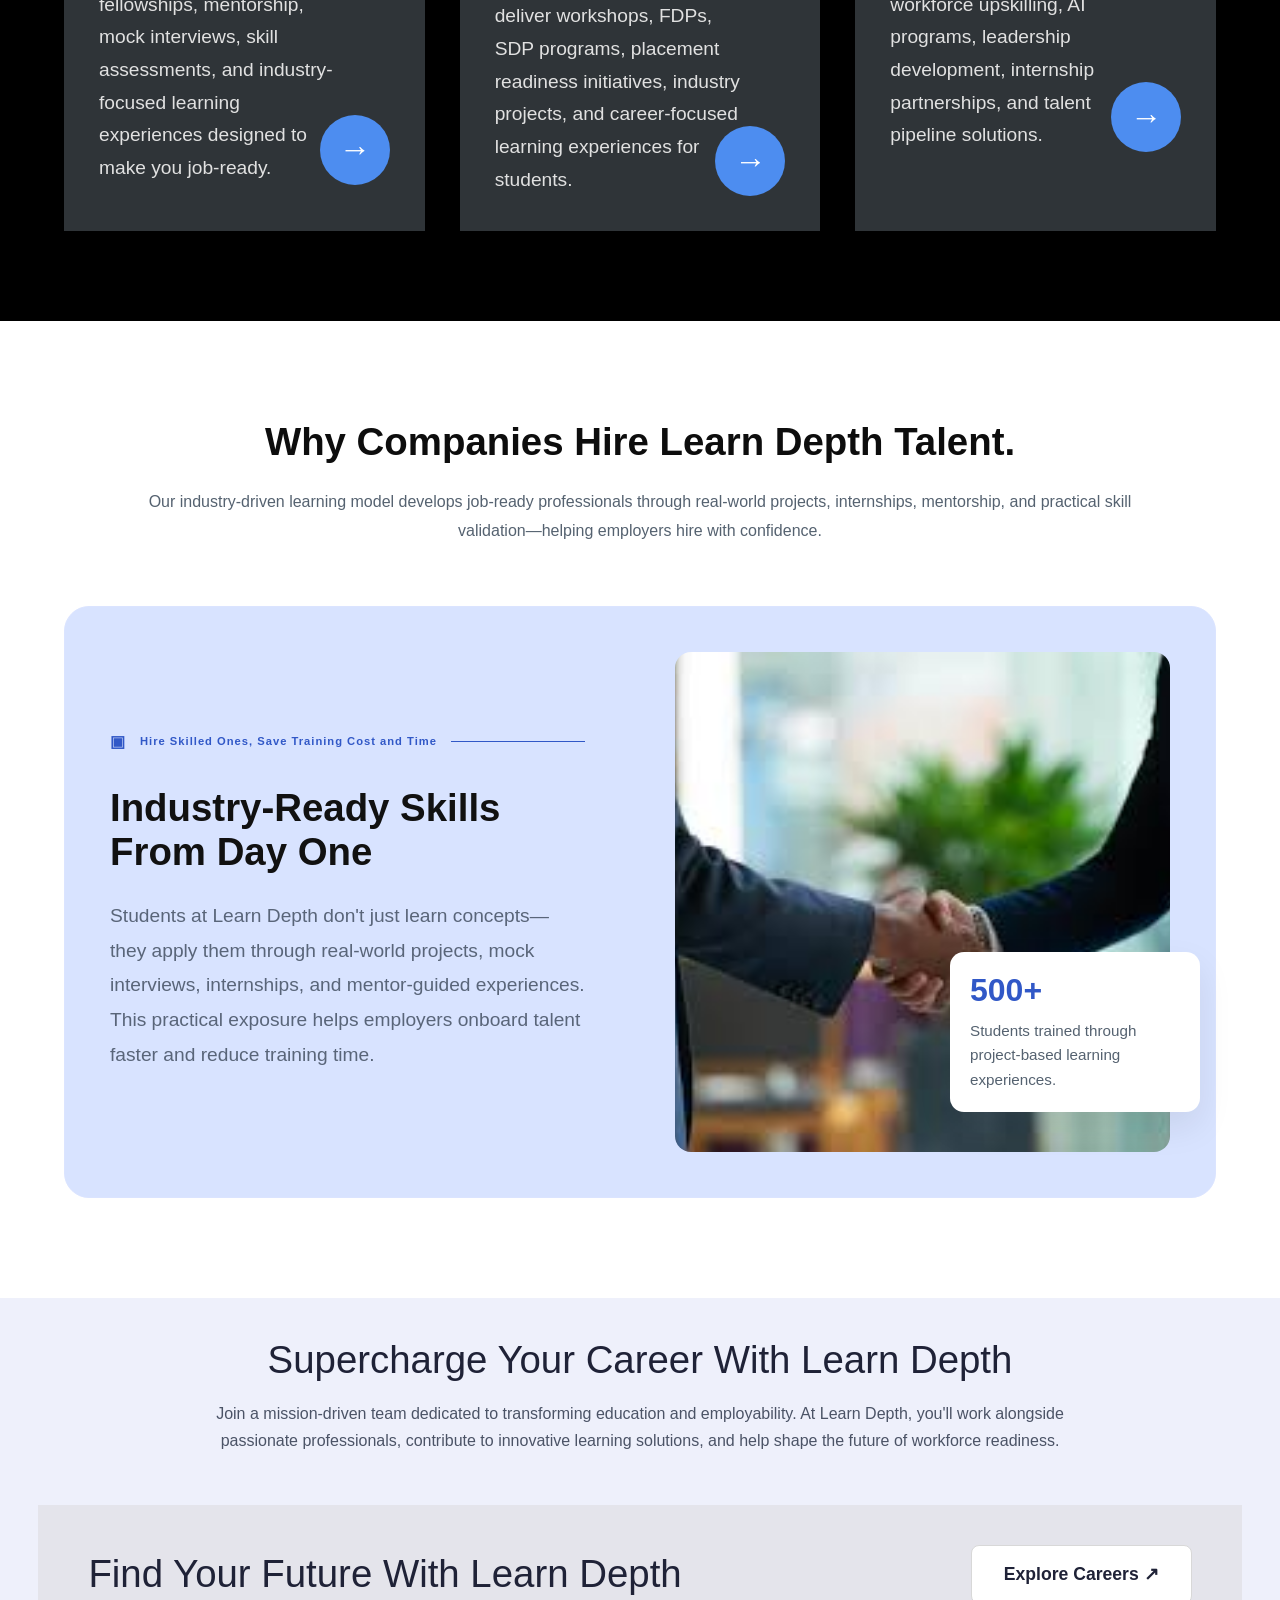
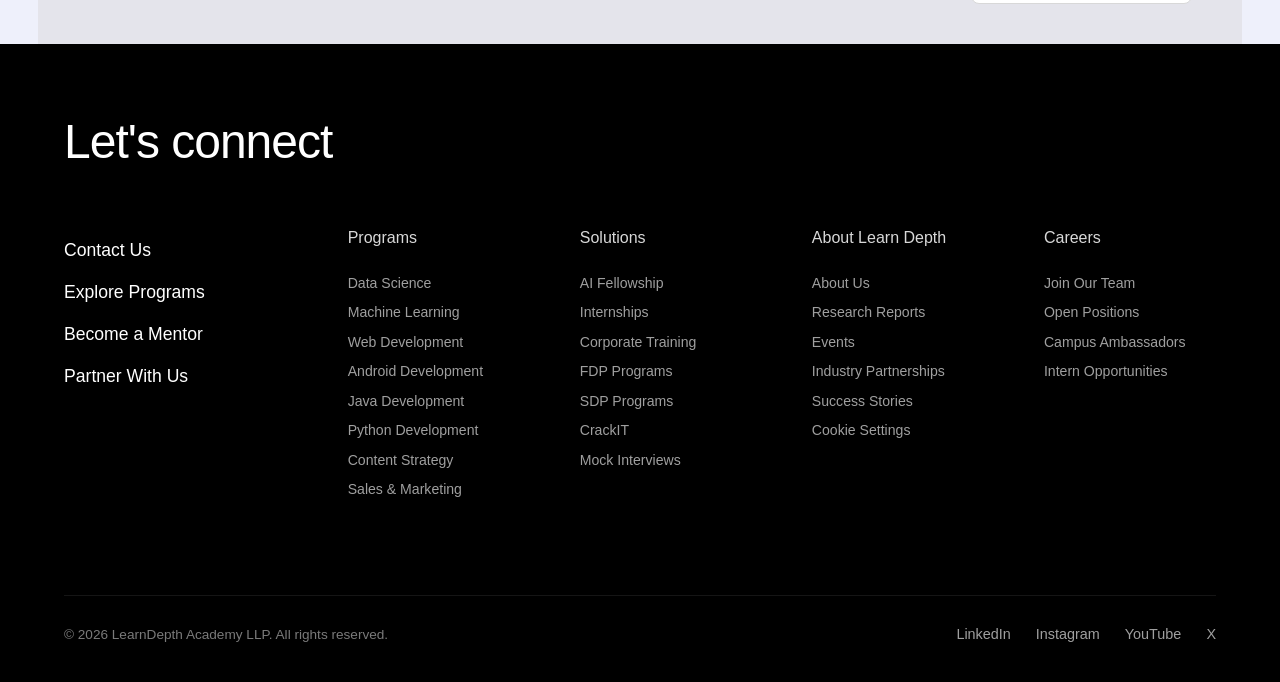
==== commit 790bacbb: "Initial commit" ====
--- a/index.html
+++ b/index.html
@@ -80,6 +80,7 @@
   ]
 }
 </script>
+<meta name="google-site-verification" content="Of2qpelrdPxPcflHlUHwu2S7iWXMjjthBm7N8BG0_JE" />
   </head>
 
   <body>
@@ -1089,16 +1090,16 @@
 
         <!-- IMAGE LAYOUT -->
 
-        <div class="ld-career-grid">
+        <!-- <div class="ld-career-grid"> -->
           <!-- LEFT -->
 
-          <div class="ld-tall-card">
+          <!-- <div class="ld-tall-card">
             <img src="img/car-stu.png" alt="" />
-          </div>
+          </div> -->
 
           <!-- CENTER -->
 
-          <div class="ld-center-column">
+          <!-- <div class="ld-center-column">
             <div class="ld-small-card">
               <img src="img/car-group.png" alt="" />
             </div>
@@ -1106,14 +1107,14 @@
             <div class="ld-small-card">
               <img src="img/car-workprofessional.png" alt="" />
             </div>
-          </div>
+          </div> -->
 
           <!-- RIGHT -->
 
-          <div class="ld-tall-card">
+          <!-- <div class="ld-tall-card">
             <img src="img/car-hr.png" alt="" />
           </div>
-        </div>
+        </div> -->
 
         <!-- BOTTOM CTA -->
 
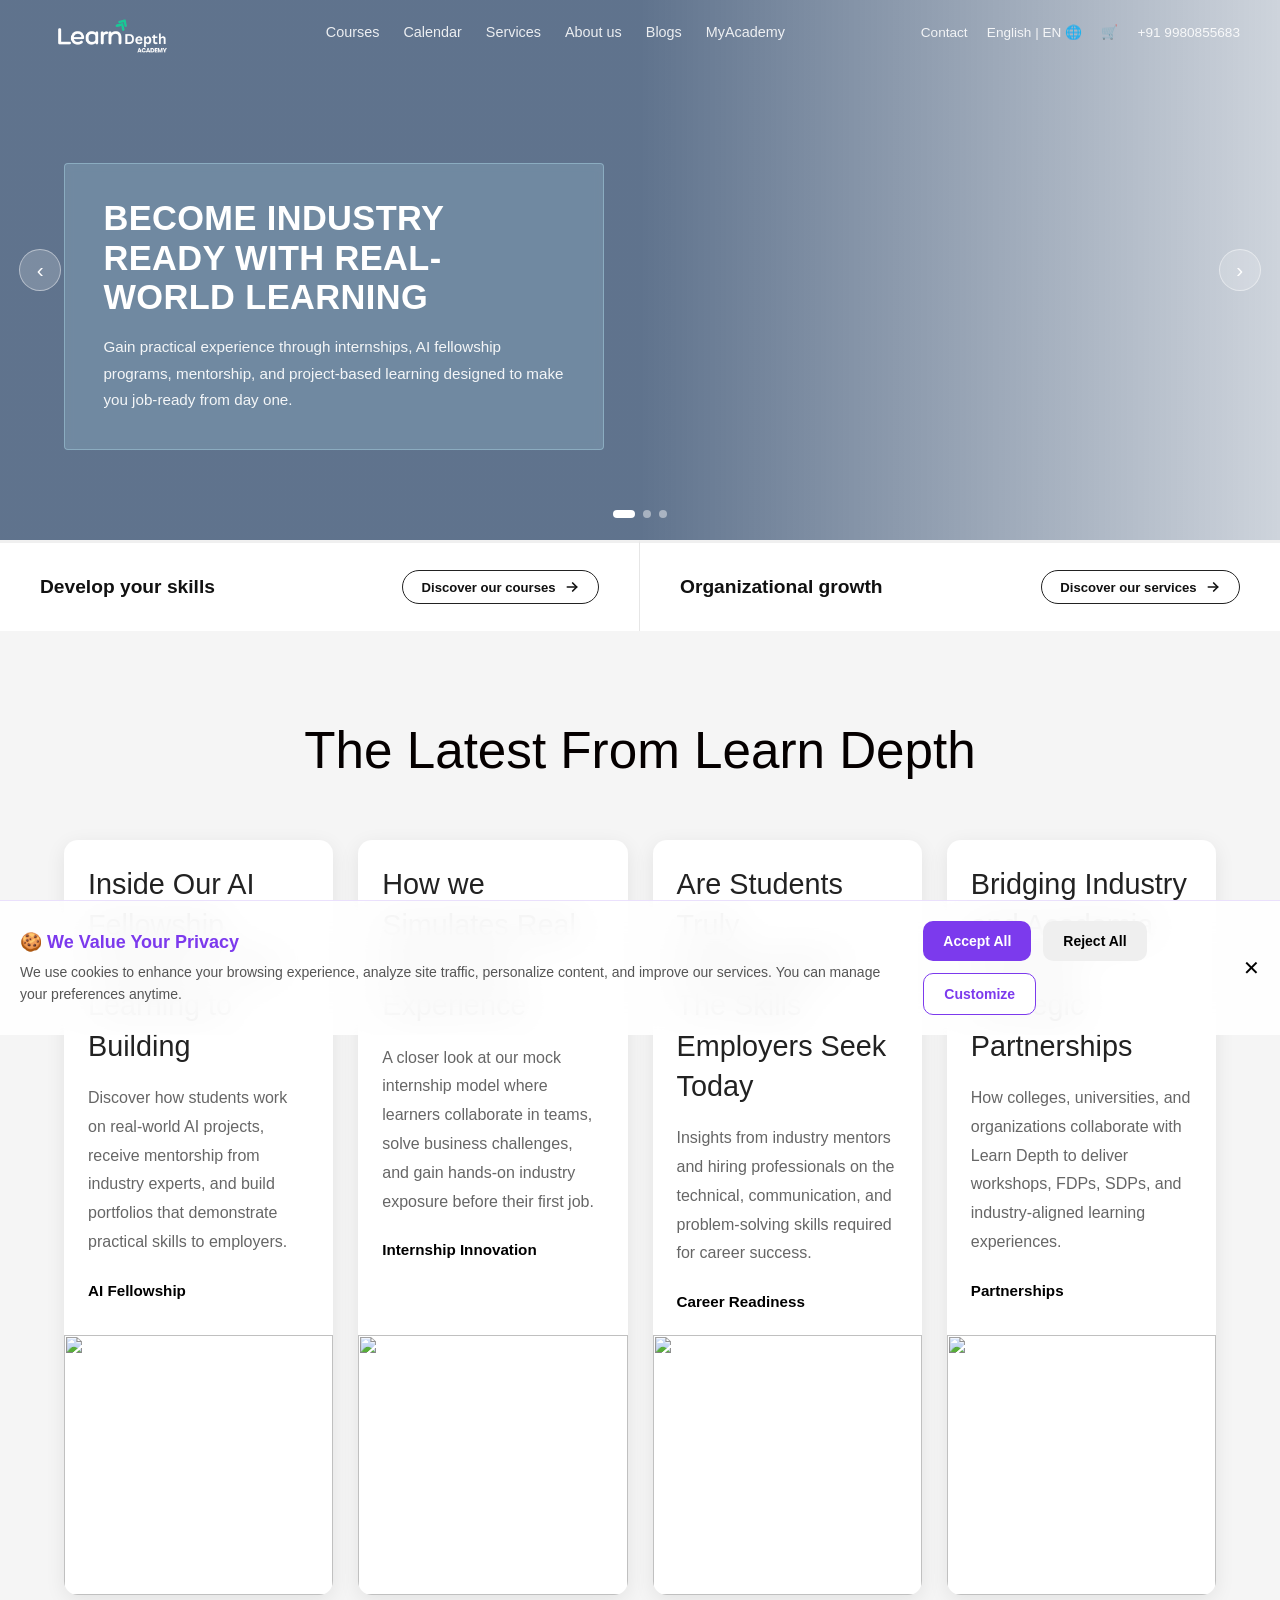
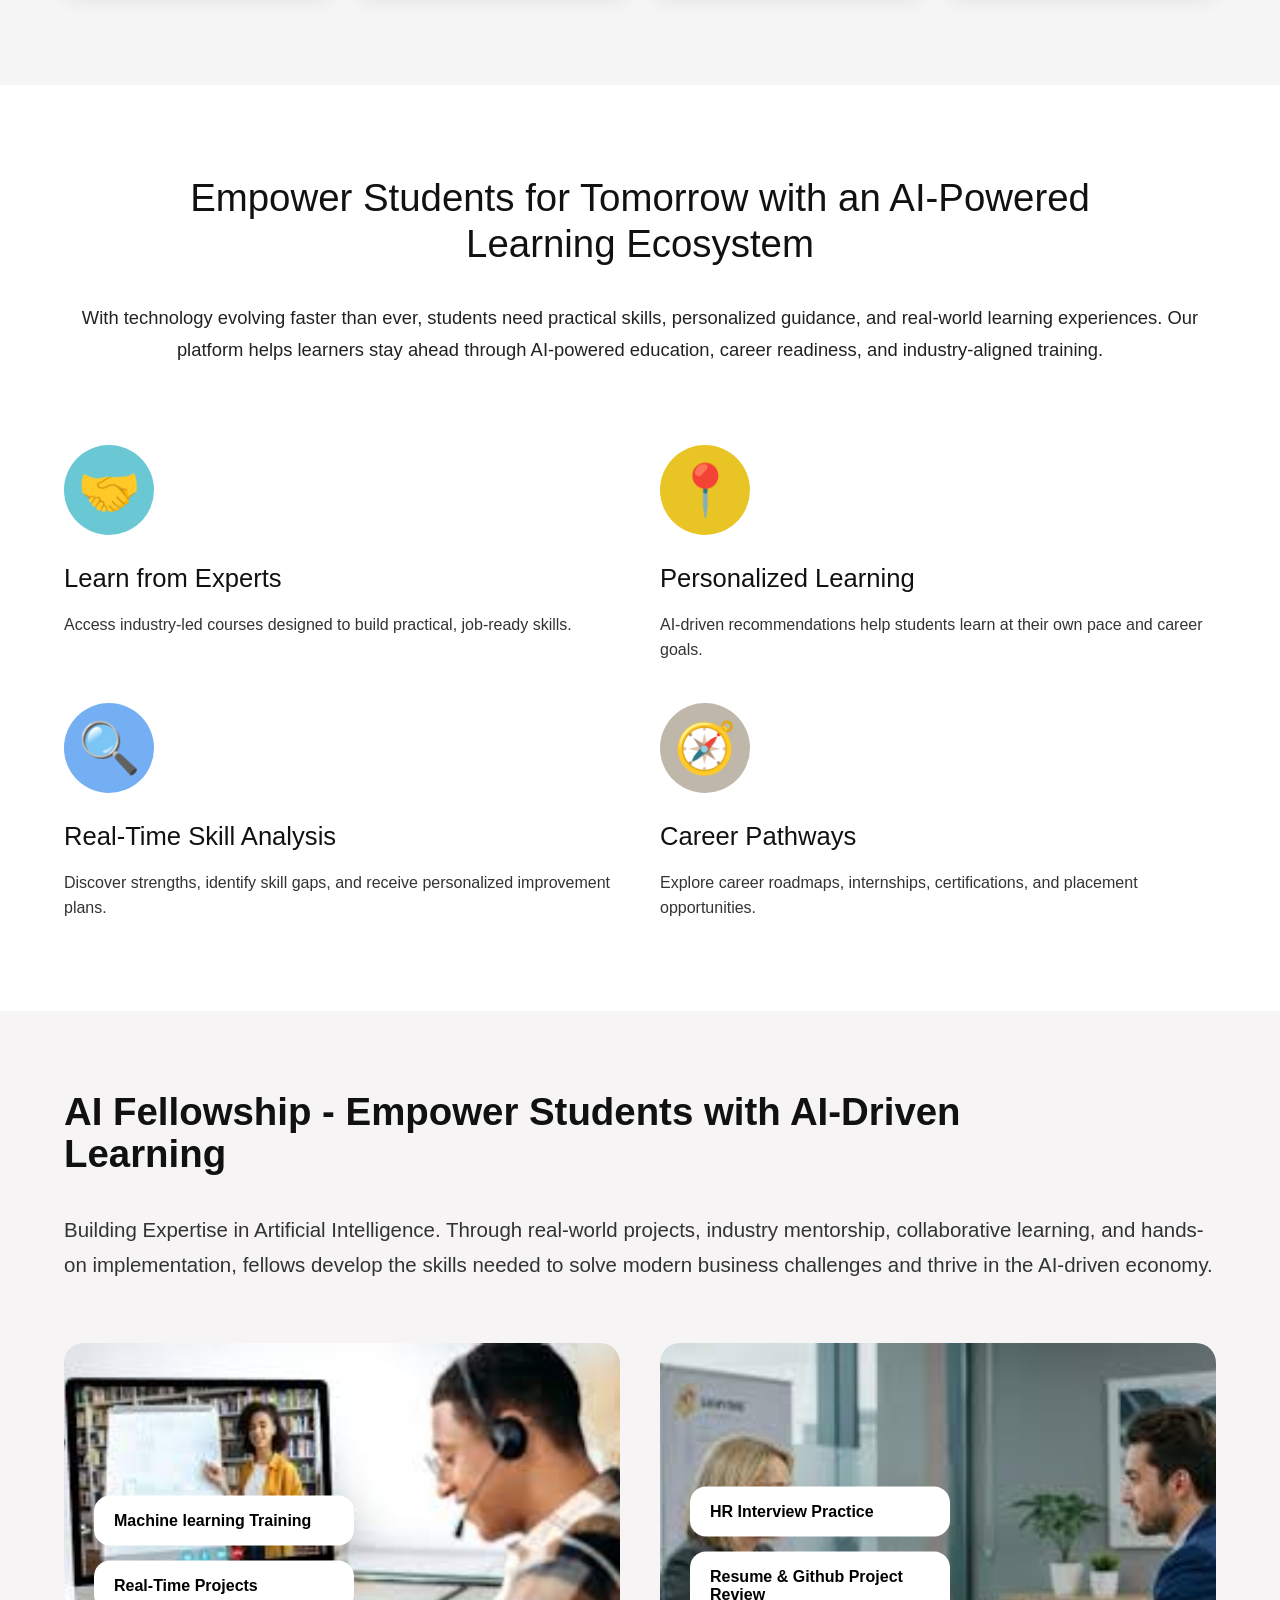
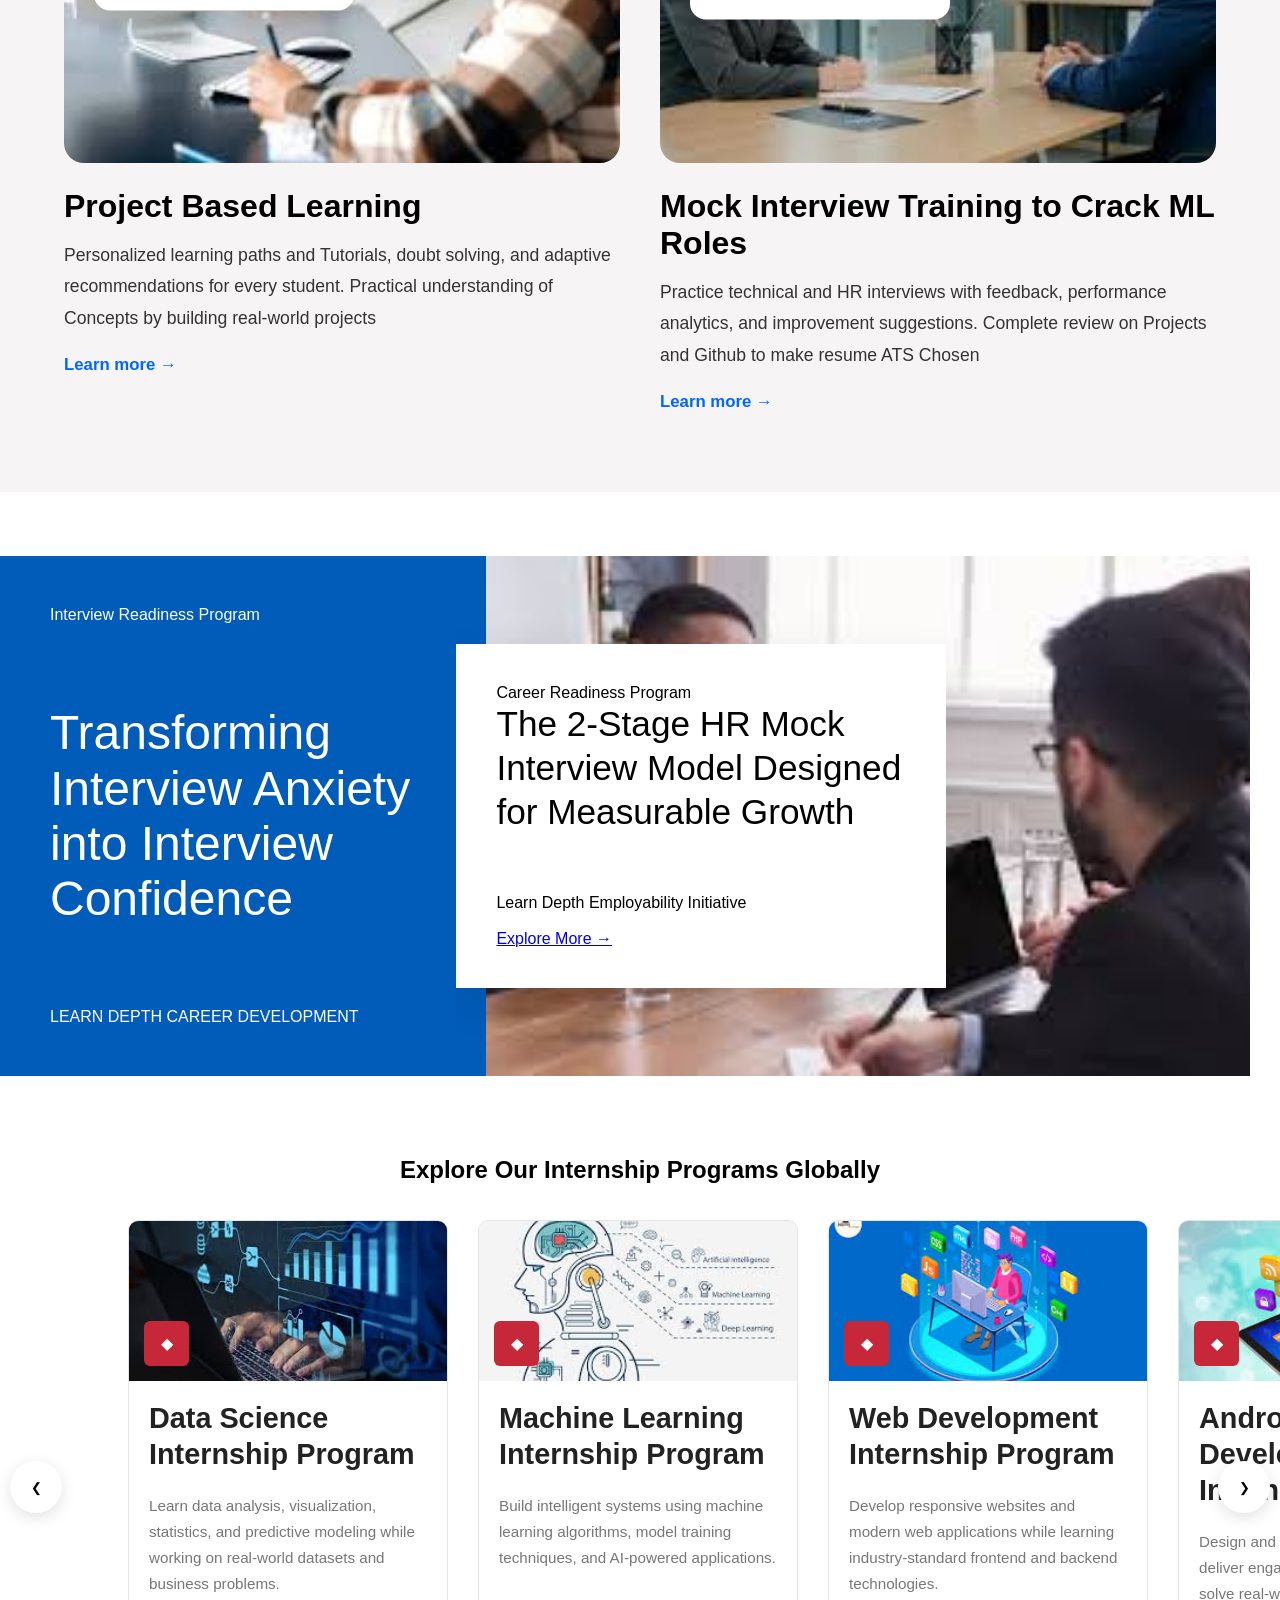
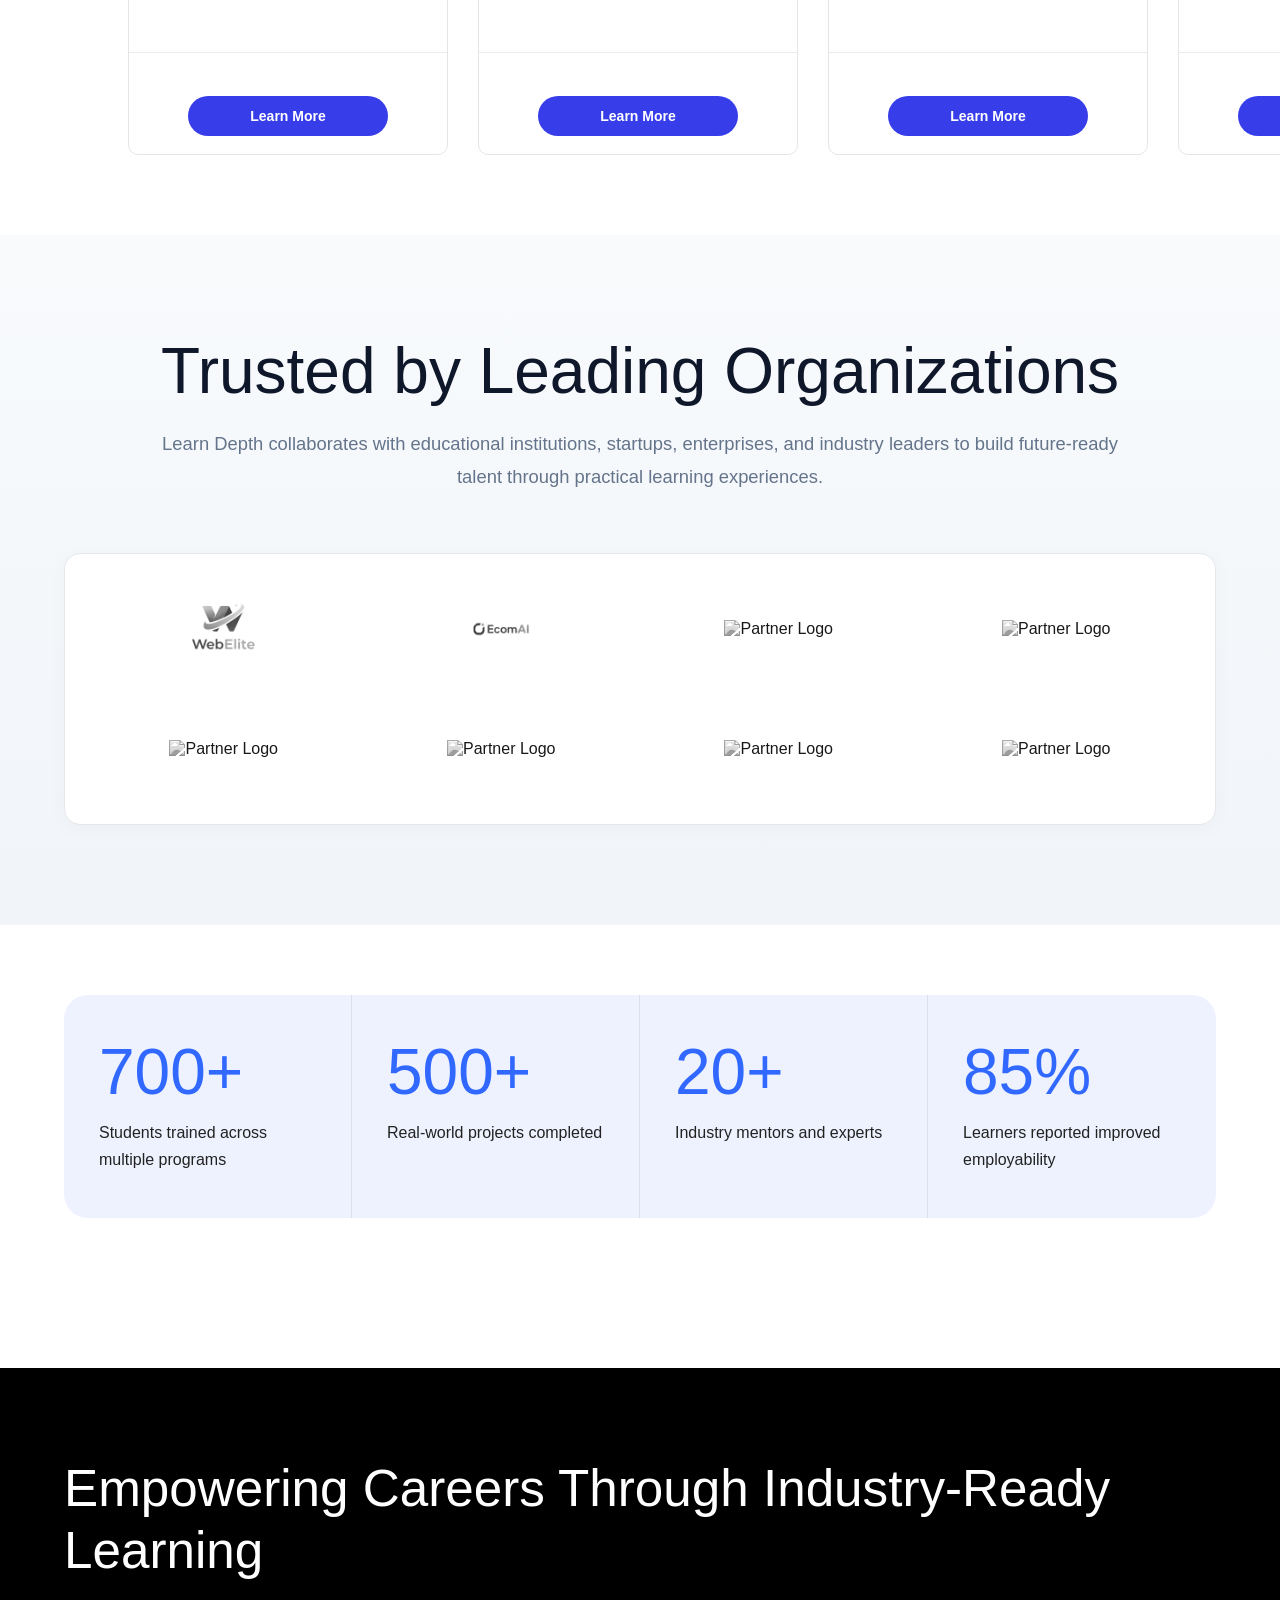
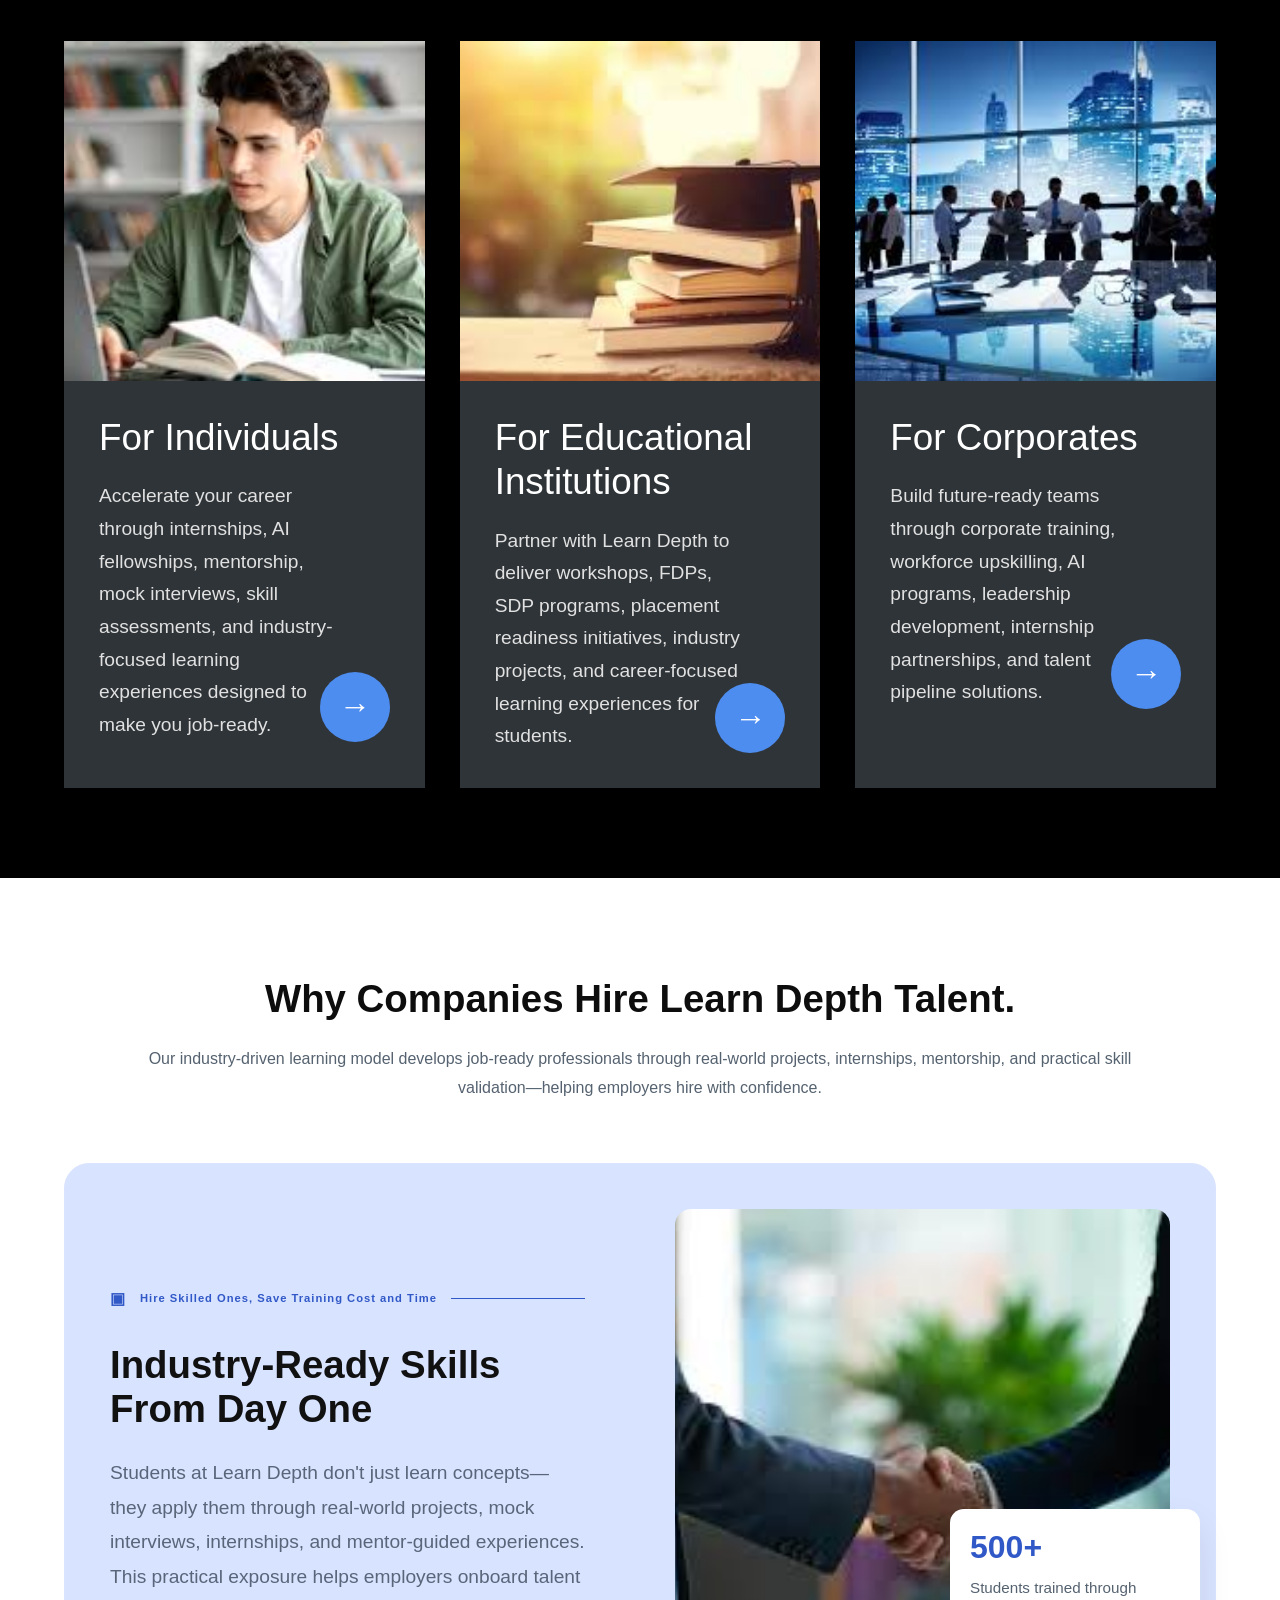
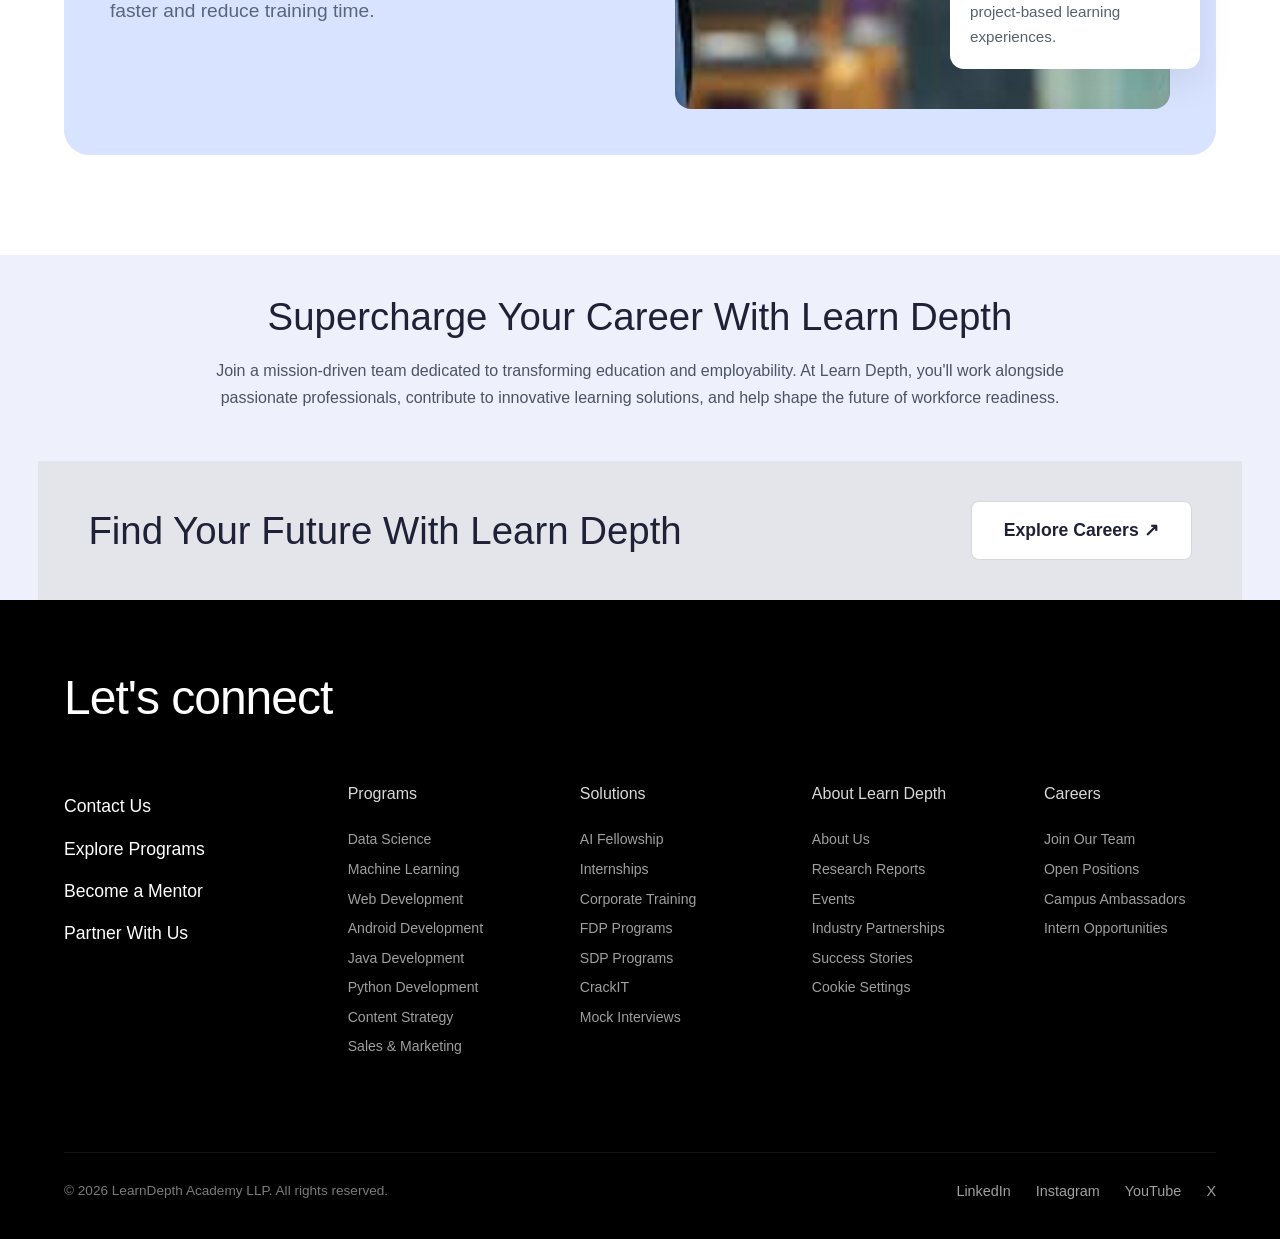
==== commit 424e6a39: "Initial commit" ====
--- a/index.html
+++ b/index.html
@@ -5,7 +5,8 @@
     <meta name="viewport" content="width=device-width,initial-scale=1.0" />
 <title>
 Learn Depth | Online Courses, Mock Interviews & Career Development
-</title>    <link rel="stylesheet" href="style.css" class="style" />
+</title>    
+<link rel="stylesheet" href="style.css" class="style" />
 <meta
 name="description"
 content="Learn Depth is a career acceleration platform providing industry-aligned courses, internships, mock interviews, career services, and professional development programs for students and graduates."
@@ -87,14 +88,14 @@
     <div style="position: relative">
       <!-- NAV -->
       <nav>
-        <a href="#" class="nav-logo">
+        <a href="index.html" class="nav-logo">
           <img src="img/bg-removed-white.png" alt="Learn Depth Logo" />
         </a>
         <ul class="nav-links">
           <li><a href="#">Courses</a></li>
           <li><a href="#">Calendar</a></li>
           <li><a href="#">Services</a></li>
-          <li><a href="#">About us</a></li>
+          <li><a href="about.html">About us</a></li>
           <!-- <li><a href="#" class="active">Insights</a></li> -->
           <li><a href="#">Blogs</a></li>
           <li><a href="#">MyAcademy</a></li>
@@ -801,36 +802,78 @@
       </div>
     </section>
 
+
+    <section class="ld-trusted-section">
+
+    <div class="ld-trusted-container">
+
+        <div class="ld-trusted-header">
+
+            <h2>
+                Trusted by Leading Organizations
+            </h2>
+
+            <p>
+                Learn Depth collaborates with educational institutions,
+                startups, enterprises, and industry leaders to build
+                future-ready talent through practical learning experiences.
+            </p>
+
+        </div>
+
+        <div class="ld-logo-board">
+
+            <div class="ld-logo-item">
+                <img src="img/webelite.png" alt="Partner Logo">
+            </div>
+
+            <div class="ld-logo-item">
+                <img src="img/ecom_bharat_ai_logo-removebg-preview.png" alt="Partner Logo">
+            </div>
+
+            <div class="ld-logo-item">
+                <img src="images/logo3.png" alt="Partner Logo">
+            </div>
+
+            <div class="ld-logo-item">
+                <img src="images/logo4.png" alt="Partner Logo">
+            </div>
+
+            <div class="ld-logo-item">
+                <img src="images/logo5.png" alt="Partner Logo">
+            </div>
+
+            <div class="ld-logo-item">
+                <img src="images/logo6.png" alt="Partner Logo">
+            </div>
+
+            <div class="ld-logo-item">
+                <img src="images/logo7.png" alt="Partner Logo">
+            </div>
+
+            <div class="ld-logo-item">
+                <img src="images/logo8.png" alt="Partner Logo">
+            </div>
+
+        </div>
+
+    </div>
+
+</section>
+
+
+
+
+
+
+
+
+
+
     <section class="ld-trust-section">
       <div class="ld-trust-container">
-        <p class="ld-trust-label">Trusted by Industry Partners</p>
-
-        <!-- LOGO SLIDER -->
-
-        <div class="ld-logo-slider">
-          <div class="ld-logo-track">
-            <!-- Set 1 -->
-
-            <img src="img/ecom_bharat_ai_logo-removebg-preview.png" alt="" />
-            <img src="img/getcodefree.png" alt="" />
-            <img src="img/craftedge.png" alt="" />
-            <img src="img/threiveit.png" alt="" />
-            <img src="img/webelite.png" alt="" />
-            <img src="img/codezania.png" alt="" />
-
-            <!-- Duplicate for infinite loop -->
-
-            <img src="img/ecom_bharat_ai_logo-removebg-preview.png" alt="" />
-            <img src="img/getcodefree.png" alt="" />
-            <img src="img/craftedge.png" alt="" />
-            <img src="img/threiveit.png" alt="" />
-            <img src="img/webelite.png" alt="" />
-            <img src="img/codezania.png" alt="" />
-          </div>
-        </div>
-
+        <!-- <p class="ld-trust-label">Trusted by Industry Partners</p> -->
         <!-- STATS -->
-
         <div class="ld-stats-box">
           <div class="ld-stat-item">
             <h3>700+</h3>
--- a/style.css
+++ b/style.css
@@ -2648,4 +2648,177 @@
         flex:1;
     }
 
+}
+
+/* ===================================
+   LEARN DEPTH TRUSTED BY SECTION
+=================================== */
+
+.ld-trusted-section{
+
+    padding:100px 5%;
+
+    background:linear-gradient(
+        180deg,
+        #f8fafc 0%,
+        #f1f5f9 100%
+    );
+}
+
+.ld-trusted-container{
+
+    max-width:1450px;
+
+    margin:auto;
+}
+
+/* HEADER */
+
+.ld-trusted-header{
+
+    text-align:center;
+
+    max-width:1000px;
+
+    margin:0 auto 60px;
+}
+
+.ld-trusted-header h2{
+
+    font-size:clamp(2.4rem,5vw,4.5rem);
+
+    line-height:1.15;
+
+    font-weight:300;
+
+    color:#0f172a;
+
+    margin-bottom:18px;
+}
+
+.ld-trusted-header p{
+
+    font-size:1.15rem;
+
+    line-height:1.8;
+
+    color:#64748b;
+}
+
+/* LOGO BOX */
+.ld-logo-board{
+
+    background:#fff;
+
+    border:1px solid #e5e7eb;
+
+    border-radius:16px;
+
+    padding:15px 20px;
+
+    display:grid;
+
+    grid-template-columns:repeat(4,1fr);
+
+    /* gap:25px 40px; */
+
+    align-items:center;
+
+    box-shadow:0 4px 20px rgba(0,0,0,.03);
+}
+
+.ld-logo-item{
+
+    height:120px;
+
+    display:flex;
+
+    align-items:center;
+
+    justify-content:center;
+}
+
+.ld-logo-item img{
+
+    max-width:220px;
+
+    max-height:90px;
+
+    width:auto;
+
+    height:auto;
+
+    object-fit:contain;
+
+    filter:grayscale(100%);
+
+    opacity:.9;
+
+    transition:.3s ease;
+}
+
+.ld-logo-item:hover img{
+
+    filter:none;
+
+    opacity:1;
+
+    transform:scale(1.08);
+}
+
+@media(max-width:992px){
+
+    .ld-logo-board{
+
+        grid-template-columns:repeat(3,1fr);
+    }
+
+    .ld-logo-item img{
+
+        max-width:180px;
+
+        max-height:70px;
+    }
+}
+
+@media(max-width:768px){
+
+    .ld-logo-board{
+
+        grid-template-columns:repeat(2,1fr);
+
+        padding:25px 20px;
+    }
+
+    .ld-logo-item{
+
+        height:90px;
+    }
+
+    .ld-logo-item img{
+
+        max-width:150px;
+
+        max-height:60px;
+    }
+}
+
+@media(max-width:480px){
+
+    .ld-logo-board{
+
+        grid-template-columns:1fr;
+    }
+
+    .ld-logo-item{
+
+        height:80px;
+    }
+
+    .ld-logo-item img{
+
+        max-width:140px;
+
+        max-height:55px;
+    }
 }
